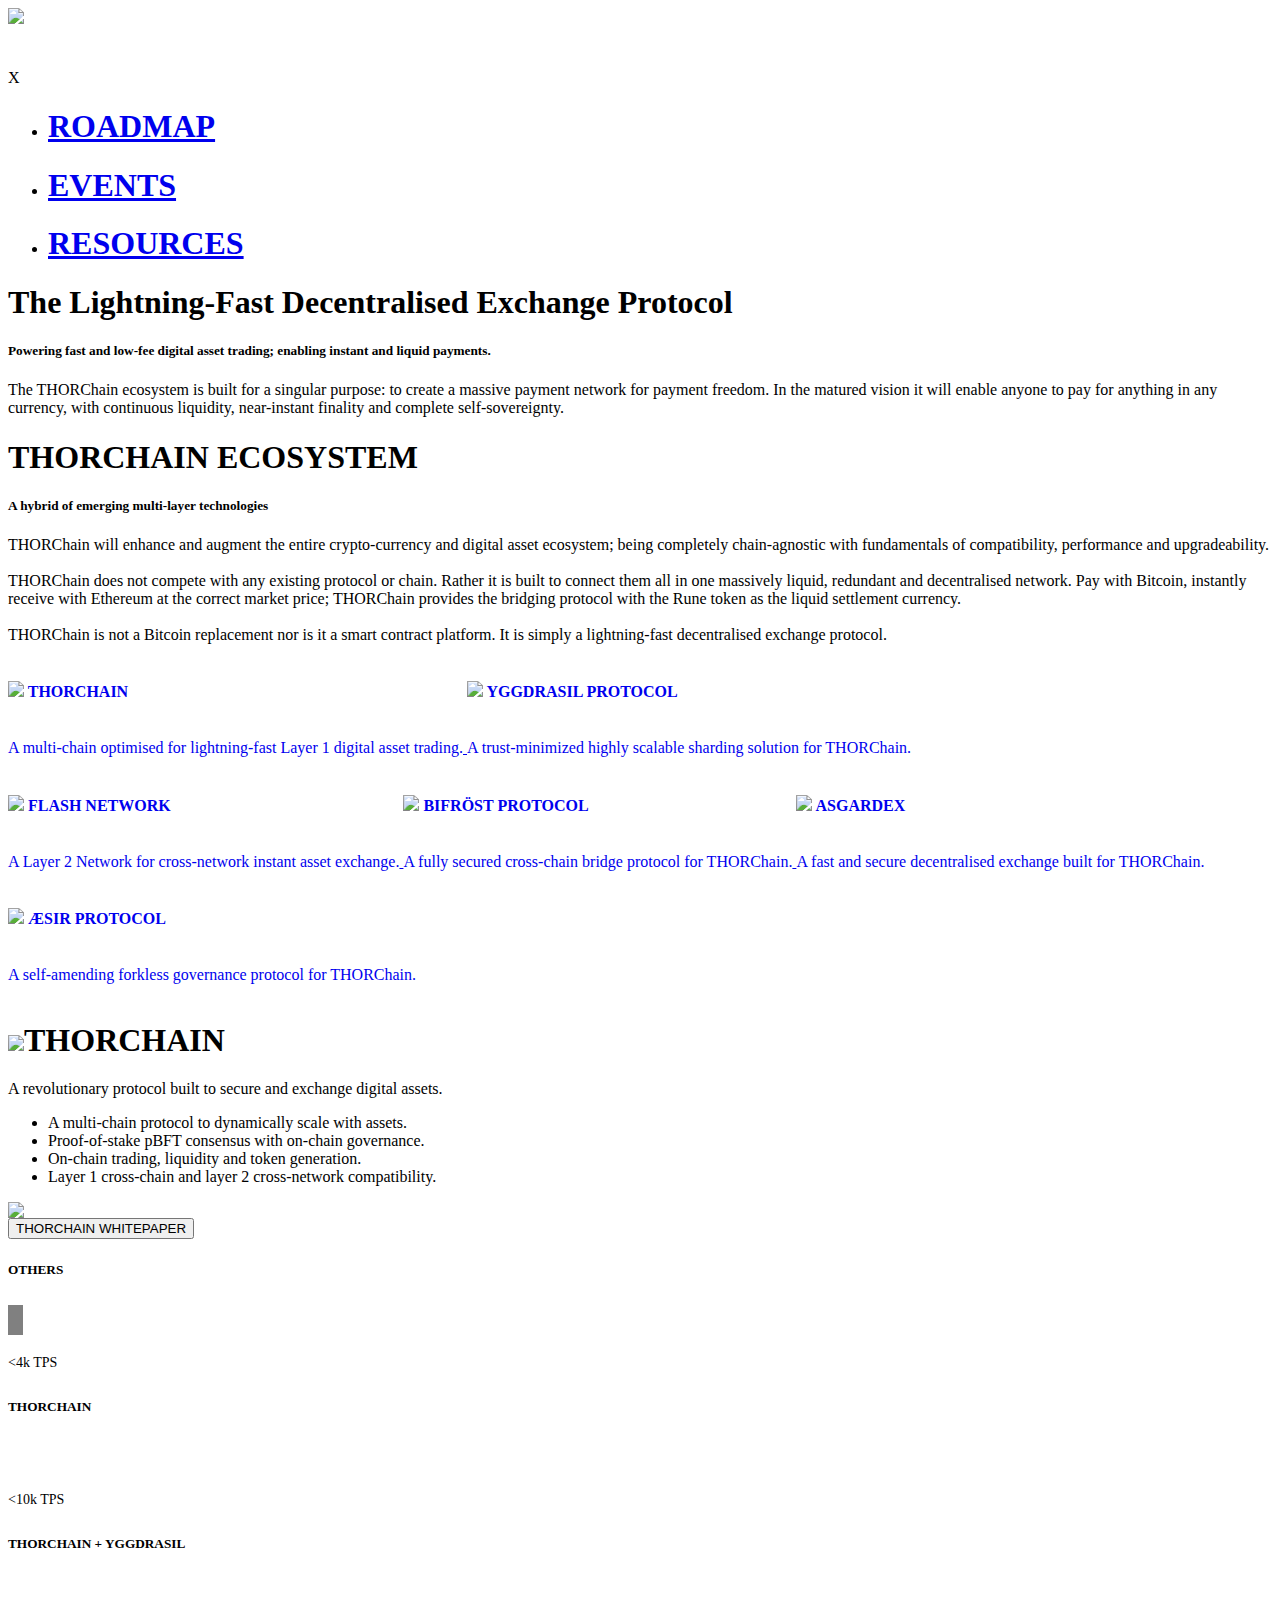
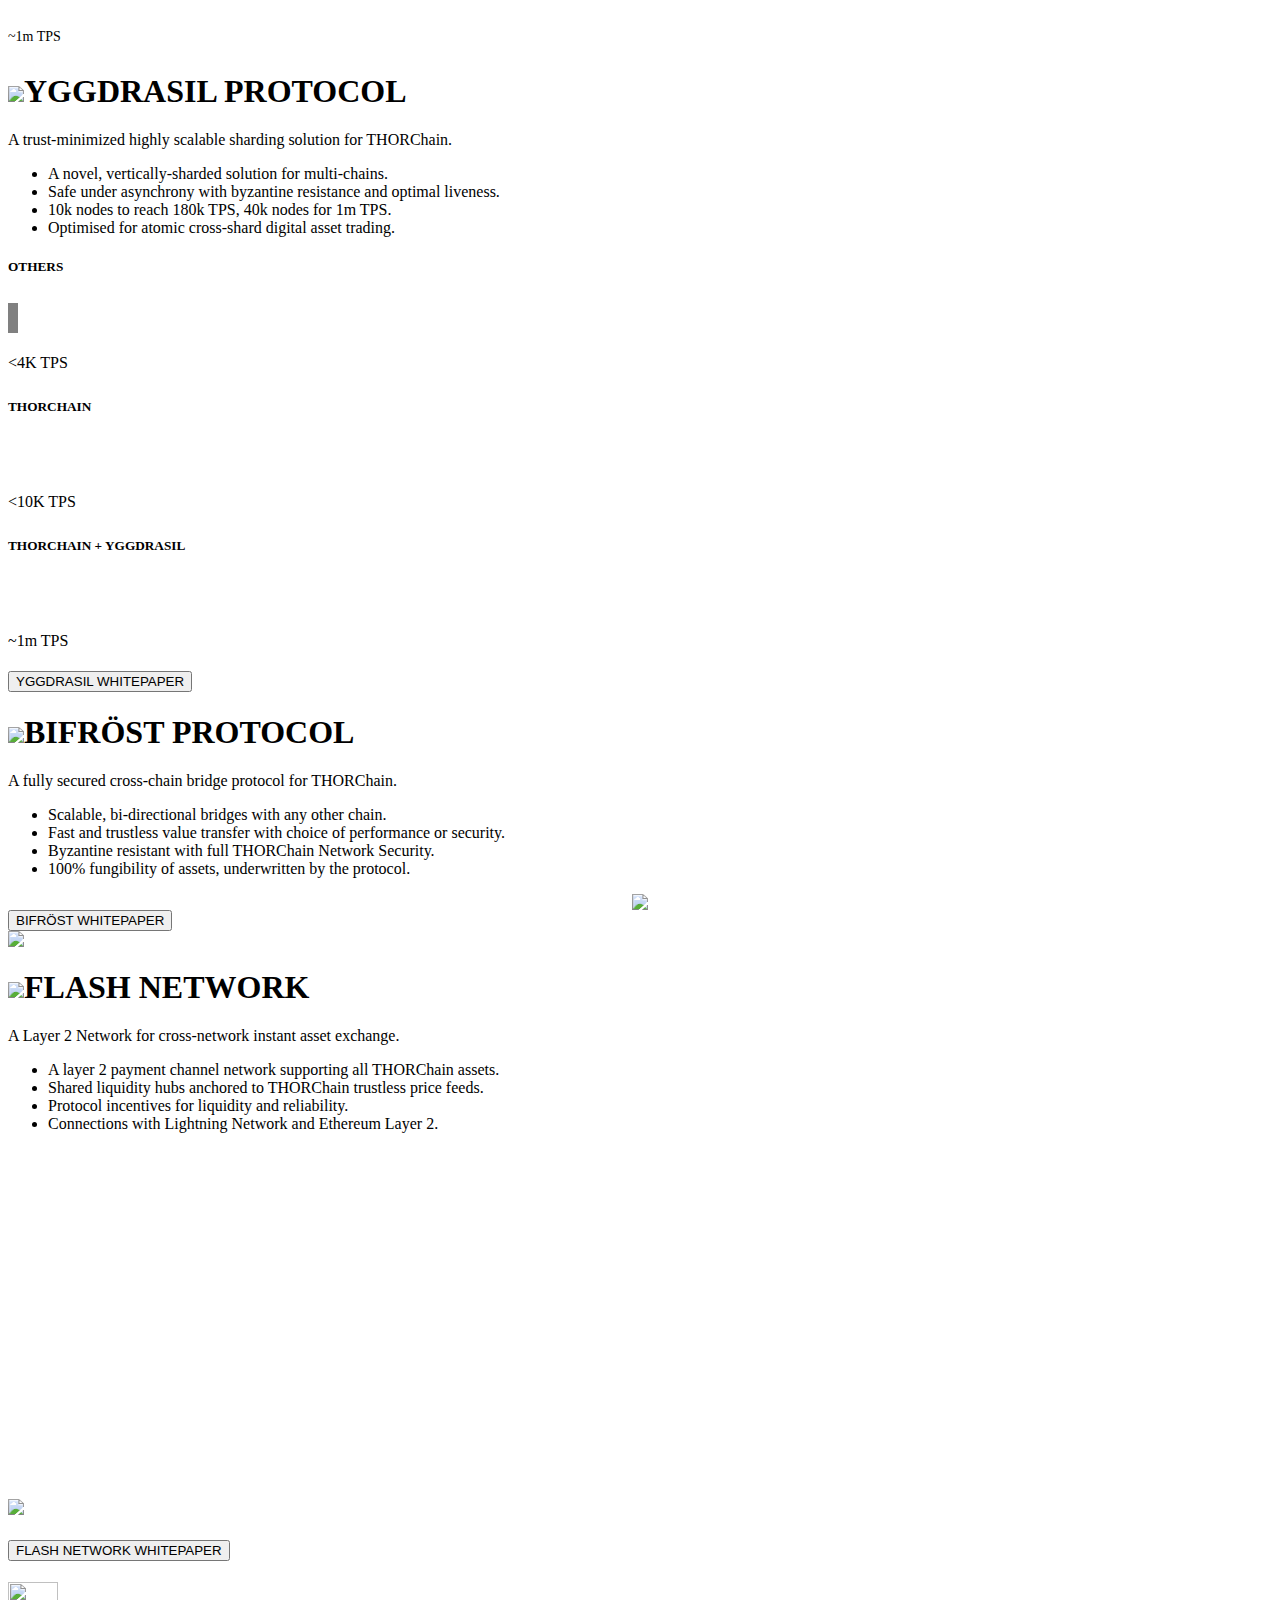
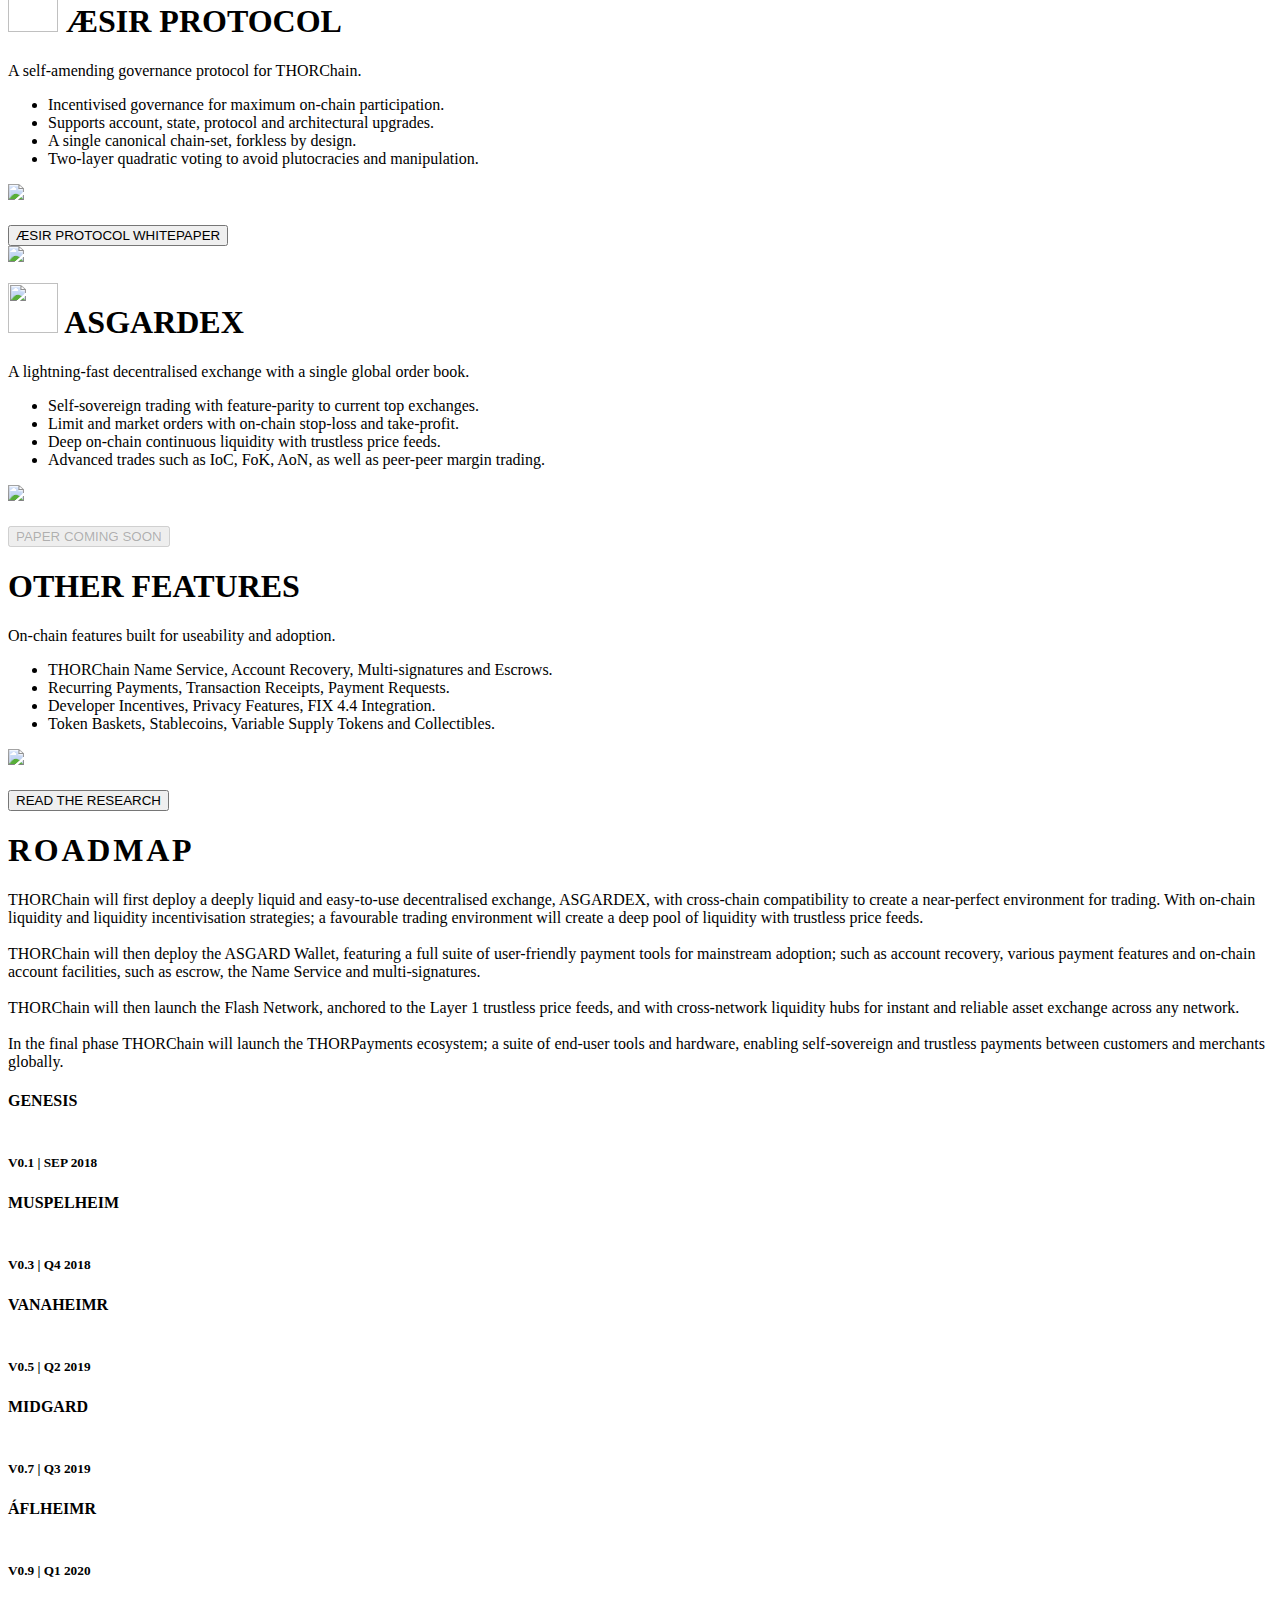
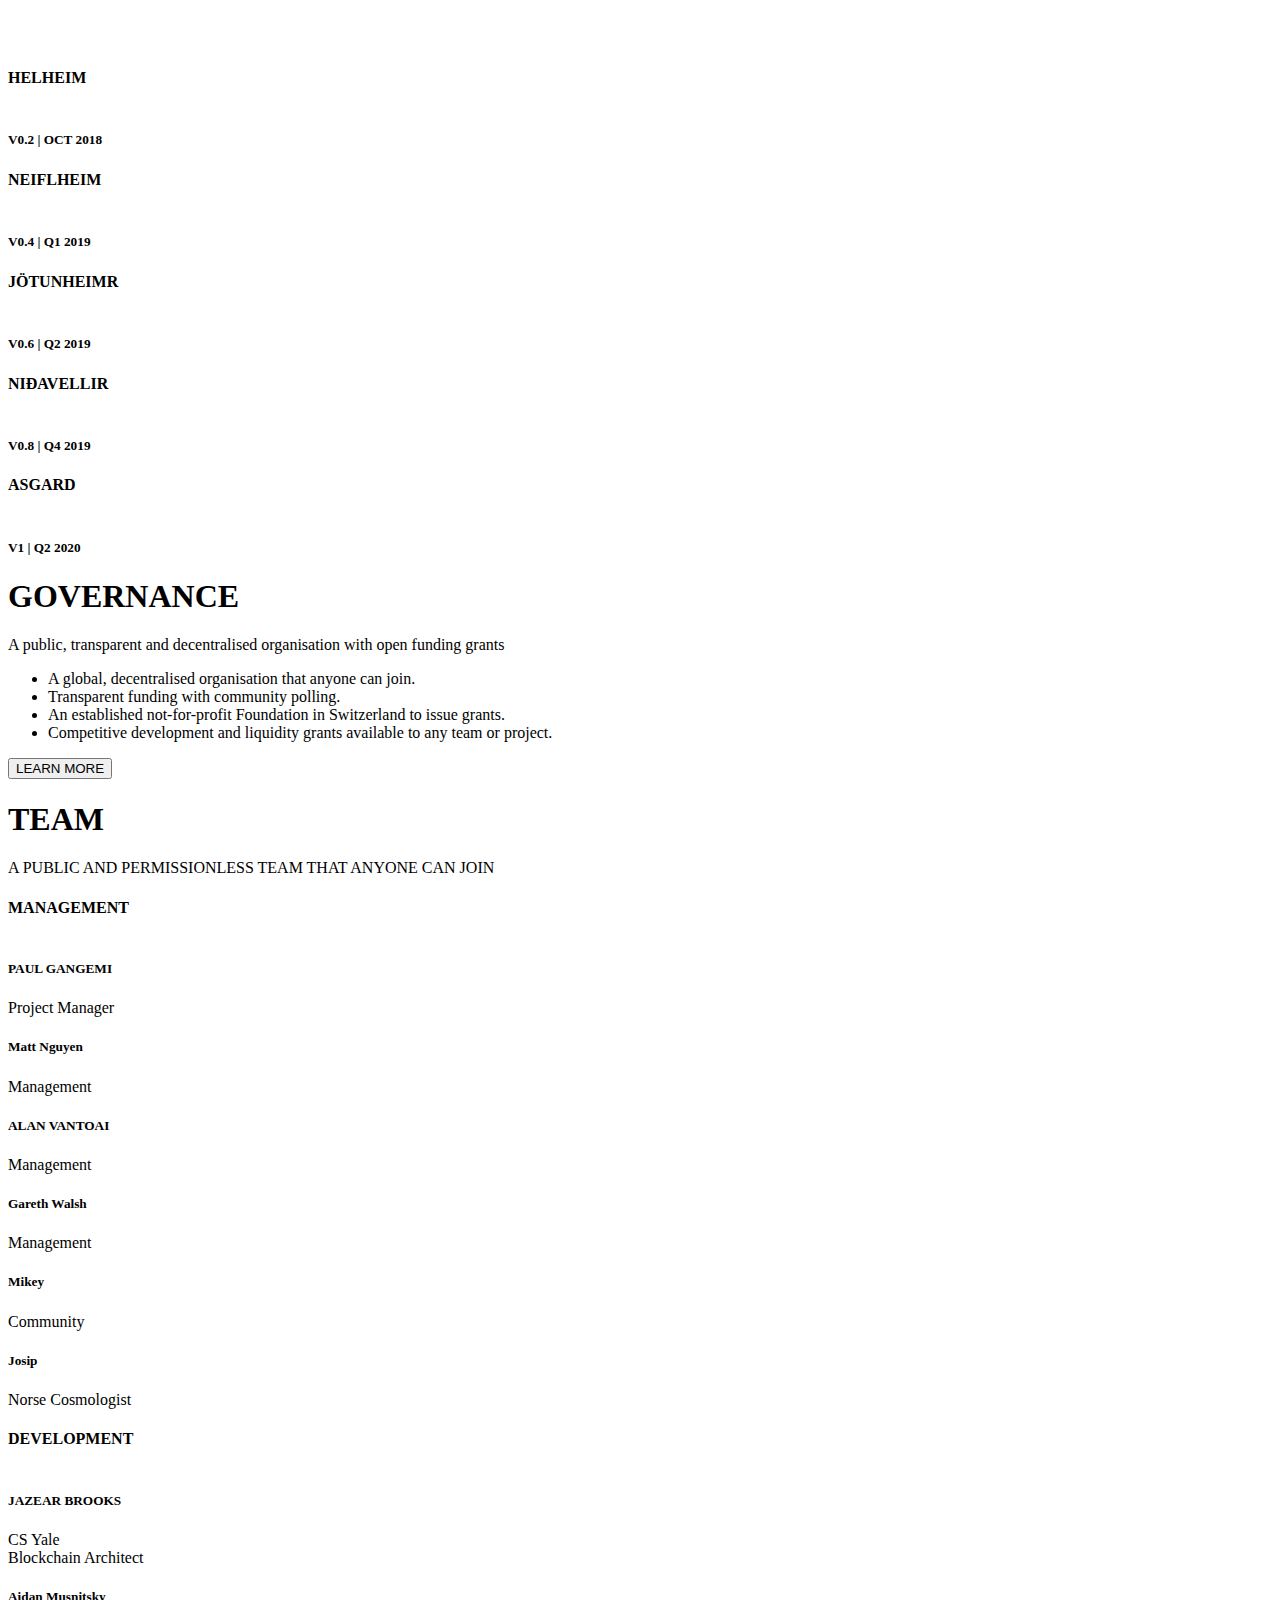
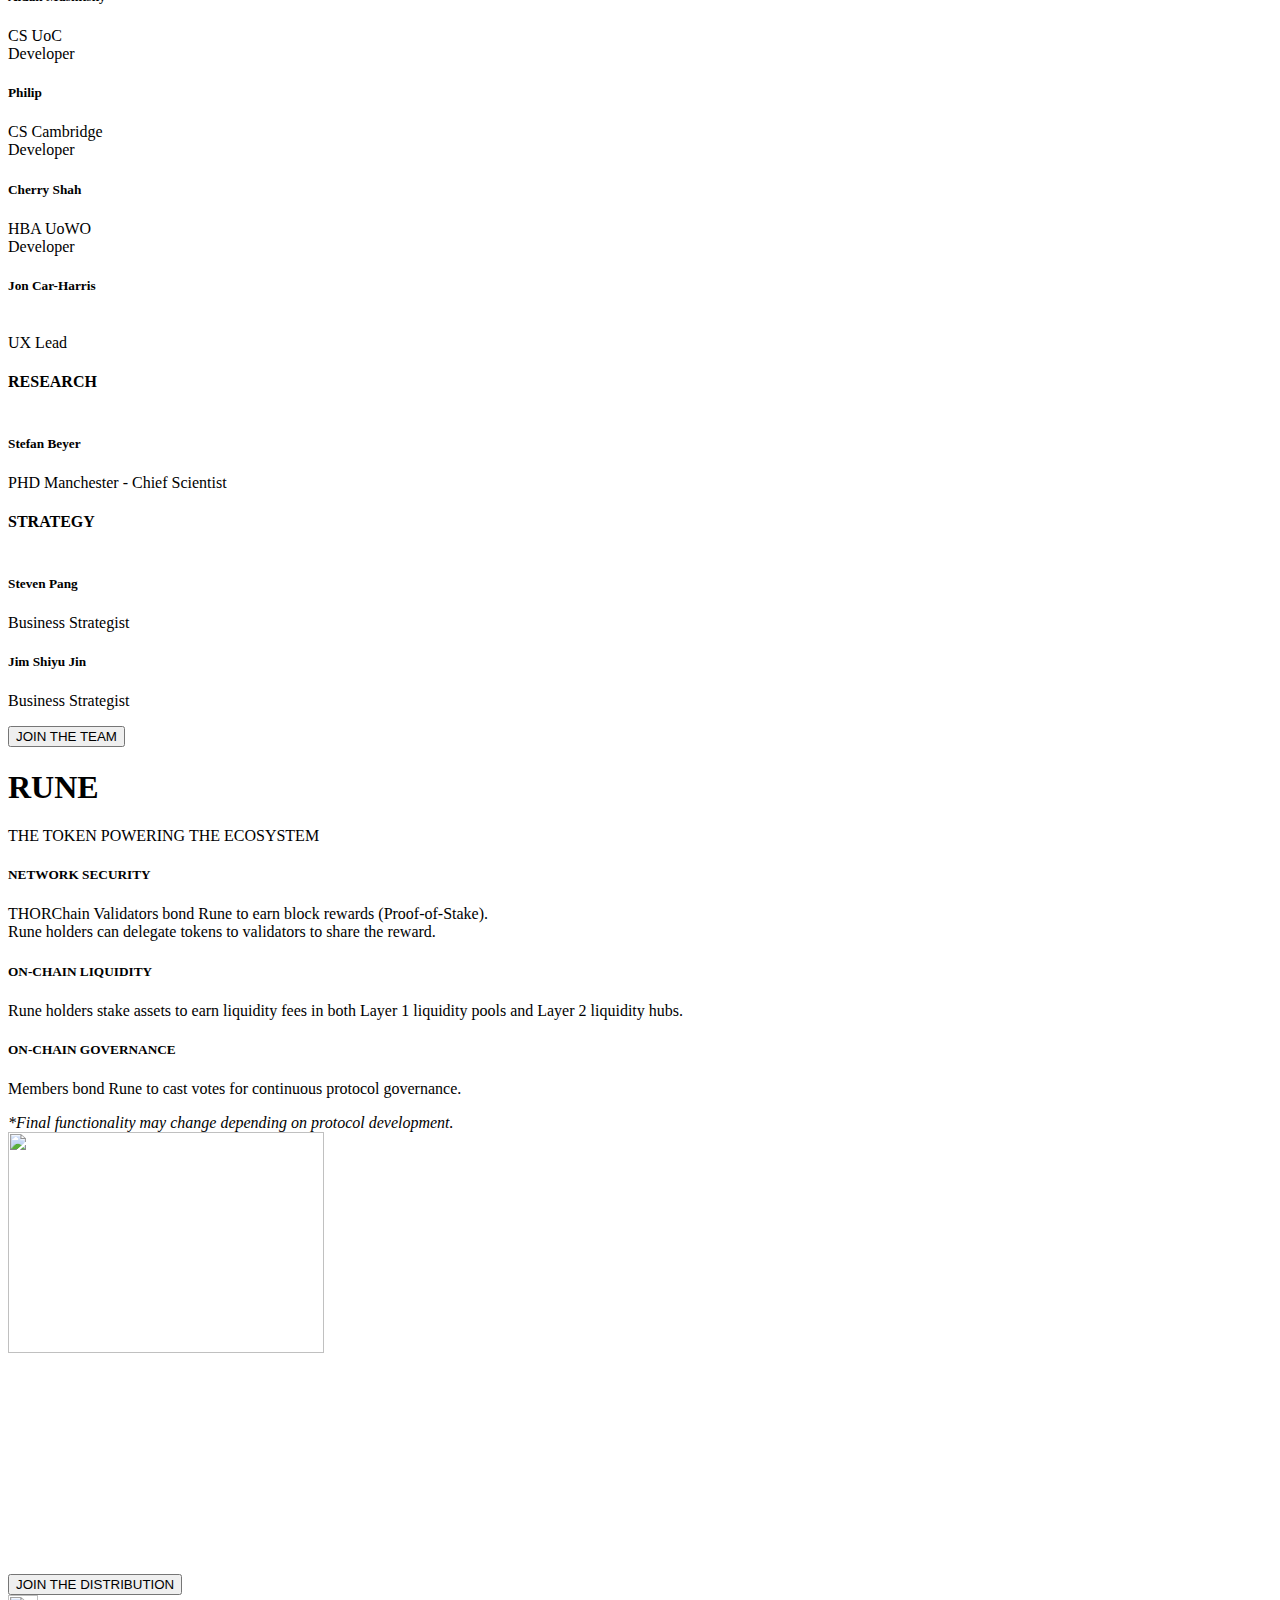
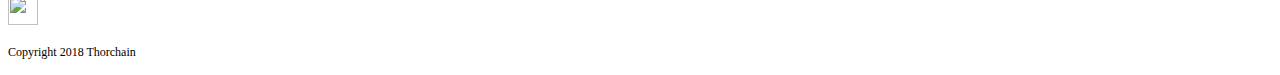
==== index.html @ f960408c "Line spacing" ====
<html>

<head>
    <meta charset="utf-8">
    <title>THORCHAIN</title>
    <link rel="icon" href="assets/img/favicon.png">
    <meta name="viewport" content="width=device-width, initial-scale = 1.0, maximum-scale=1.0, user-scalable=no" />
    <link href="https://stackpath.bootstrapcdn.com/bootstrap/4.1.3/css/bootstrap.min.css" rel="stylesheet" integrity="sha384-MCw98/SFnGE8fJT3GXwEOngsV7Zt27NXFoaoApmYm81iuXoPkFOJwJ8ERdknLPMO"
        crossorigin="anonymous">
		
		
    <link href="https://fonts.googleapis.com/css?family=Exo+2|Open+Sans" rel="stylesheet">
    <link href="assets/css/connecting-dots.css" rel="stylesheet">
    <link href="assets/css/thorchain.css" rel="stylesheet">
    <link rel="stylesheet/less" type="text/css" href="styles.less" />
    <link href="assets/css/helper.css" rel="stylesheet">
    <link href="assets/css/globe.css" rel="stylesheet">
    <link href="assets/css/animations-ie-fix.css" rel="stylesheet">
    <link href="assets/css/animations.css" rel="stylesheet">
    <link href="https://fonts.googleapis.com/css?family=Open+Sans:200,300,400" rel="stylesheet">
    <link href="https://fonts.googleapis.com/css?family=Exo+2:300,400" rel="stylesheet">
</head>

<body>
    <nav id="mainNav" class="navbar navbar-expand-lg">
        <div class="container"> 
        <a class="navbar-brand" style="max-width: 40%">
                <img class="top-brand" src="assets/img/thorchain-white-text.svg">
            </a>
        </div>
        <!--
            <a id="fullnav-toggler">
                <i style="color:white;" class="fas fa-bars"></i>
            </a> 
            -->
    </nav>
    <div id="fullnav" class="fullnav-menu text-center">
        <div class="container">
            <div class="row" style="margin-top: 5vh; margin-right: 2px;">
                <span class="ml-auto">X</span>
            </div>
            <div class="row mt-20v">
                <div class="col-12">
                    <ul class="list-unstyled ml-auto">
                        <li class="">
                            <a class="nav-link js-scroll-trigger" href="#roadmap">
                                <h1>ROADMAP</h1>
                            </a>
                        </li>
                        <li class="">
                            <a class="nav-link" href="http://github.com/thorchain" target="_blank">
                                <h1>EVENTS</h1>
                            </a>
                        </li>
                        <li class="">
                            <a class="nav-link" href="http://github.com/thorchain" target="_blank">
                                <h1>RESOURCES</h1>
                            </a>
                        </li>
                    </ul>
                </div>

            </div>
        </div>
    </div>
    <section id="top">
        <div class="container-fluid top-div min-h-100v" id="hero">
            <div class="container">
                <div class="row">
                    <div class="col-lg-6 col-md-12">
                        <div class="row top-text">
                            <h1>The Lightning-Fast Decentralised Exchange Protocol</h1>
                            <h5 class="py-15px">Powering fast and low-fee digital asset trading; enabling instant and liquid
                                payments.</h5>
                            <p class="desc-paragraph">The THORChain ecosystem is built for a singular purpose: to create
                                a massive payment network for payment freedom. In the matured vision it will enable anyone
                                to pay for anything in any currency, with continuous liquidity, near-instant finality and
                                complete self-sovereignty.</p>
                        </div>
                        <div class="row text-left">
                            <div class="col-12" style="font-size: 1.5rem">
                                <a href="https://twitter.com/thorchain_org" target="_blank">
                                    <i class="text-grey mx-10px fab fa-twitter"></i>
                                </a>
                                <a href="https://reddit.com/r/thorchain" target="_blank">
                                    <i class="text-grey mx-10px fab fa-reddit"></i>
                                </a>
                                <a href="https://github.com/thorchain" target="_blank">
                                    <i class="text-grey mx-10px fab fa-github"></i>
                                </a>
                                <a href="https://t.me/thorchain_org" target="_blank">
                                    <i class="text-grey mx-10px fab fa-telegram-plane"></i>
                                </a>
                                <a href="https://medium.com/thorchain_org" target="_blank">
                                    <i class="text-grey mx-10px fab fa-medium"></i>
                                </a>
                            </div>
                        </div>
                    </div>
                </div>
            </div>
        </div>
        <div class="container-fluid min-h-60v" id="ecosystem">
            <div class="container ecosystem-container">
                <div class="row text-center">
                    <div class="col-12">
                        <h1>THORCHAIN ECOSYSTEM</h1>
                        <h5>A hybrid of emerging multi-layer technologies</h5>
                        <div class="container pt-25px">
                            <p class="desc-paragraph">THORChain will enhance and augment the entire crypto-currency and digital
                                asset ecosystem; being completely chain-agnostic with fundamentals of compatibility, performance
                                and upgradeability. 
                                <br><br> THORChain does not compete with any existing protocol or chain. Rather it is built
                                to connect them all in one massively liquid, redundant and decentralised network. Pay with
                                Bitcoin, instantly receive with Ethereum at the correct market price; THORChain provides
                                the bridging protocol with the Rune token as the liquid settlement currency.
                                <br><br> THORChain is not a Bitcoin replacement nor is it a smart contract platform. It is
                                simply a lightning-fast decentralised exchange protocol.</p>
                        </div>
                    </div>
                </div>
                <div class="row component-row my-30 text-left">
                    <div class="container  text-center" style="justify-content: center">
                        <a href="https://github.com/thorchain" target="_blank">
                            <div class="thorchain-component" style="display: inline-block;">
                                <h4>
                                    <span class="pr-10px">
                                        <img src="assets/img/thorchain.svg">
                                    </span>THORCHAIN</h4>
                                <div class="bg-thorchain-gradient-center w-100p" style=" height:1px; margin-bottom: 10px;"></div>
                                <p>A multi-chain optimised for lightning-fast Layer 1 digital asset trading.</p>
                            </div>
                        </a>
                        <a href="https://github.com/thorchain/Yggdrasil-Protocol" target="_blank">
                            <div class="thorchain-component" style="display: inline-block;">
                                <h4>
                                    <span class="pr-10px">
                                        <img src="assets/img/yggdrasil.svg">
                                    </span>YGGDRASIL PROTOCOL</h4>
                                <div class="bg-thorchain-gradient-center w-100p" style=" height:1px; margin-bottom: 10px;"></div>
                                <p>A trust-minimized highly scalable sharding solution for THORChain.</p>
                            </div>
                        </a>
                        <a href="https://github.com/thorchain/Flash-Network" target="_blank">
                            <div class="thorchain-component" style="display: inline-block;">
                                <h4>
                                    <span class="pr-10px">
                                        <img src="assets/img/flash.svg">
                                    </span>FLASH NETWORK</h4>
                                <div class="bg-thorchain-gradient-center w-100p" style=" height:1px; margin-bottom: 10px;"></div>
                                <p>A Layer 2 Network for cross-network instant asset exchange.</p>
                            </div>
                        </a>
                        <a href="https://github.com/thorchain/Bifrost-Protocol" target="_blank">
                            <div class="thorchain-component" style="display: inline-block;">
                                <h4>
                                    <span class="pr-10px">
                                        <img src="assets/img/bifrost.svg">
                                    </span>BIFRÖST PROTOCOL</h4>
                                <div class="bg-thorchain-gradient-center w-100p" style=" height:1px; margin-bottom: 10px;"></div>
                                <p>A fully secured cross-chain bridge protocol for THORChain.</p>
                            </div>
                        </a>
                        <a href="https://github.com/thorchain/ASGARDEX" target="_blank">
                            <div class="thorchain-component" style="display: inline-block;">
                                <h4>
                                    <span class="pr-10px">
                                        <img src="assets/img/asgardex.svg">
                                    </span>ASGARDEX</h4>
                                <div class="bg-thorchain-gradient-center w-100p" style=" height:1px; margin-bottom: 10px;"></div>
                                <p>A fast and secure decentralised exchange built for THORChain.</p>
                            </div>
                        </a>
                        <a href="https://github.com/thorchain/AEsir-Protocol" target="_blank">
                            <div class="thorchain-component" style="display: inline-block;">
                                <h4>
                                    <span class="pr-10px">
                                        <img src="assets/img/aesir.svg">
                                    </span>ÆSIR PROTOCOL</h4>
                                <div class="bg-thorchain-gradient-center w-100p" style=" height:1px; margin-bottom: 10px;"></div>
                                <p>A self-amending forkless governance protocol for THORChain.</p>
                            </div>
                        </a>
                    </div>
                </div>
            </div>
        </div>
    </section>
    <div class="container-fluid grey-bg min-h-60v pt-10vh pb-10vh" id="thorchain">
        <div class="container">
            <div class="row">
                <div class="col-lg-6 col-md-12">
                    <div class="col-12 pitch-text">
                        <h1>
                            <img class="rune-img" src="assets/img/thorchain.svg">THORCHAIN</h1>
                        <p class="pb-10">A revolutionary protocol built to secure and exchange digital assets.</p>
                        <ul>
                            <li>A multi-chain protocol to dynamically scale with assets.</li>
                            <li>Proof-of-stake pBFT consensus with on-chain governance.</li>
                            <li>On-chain trading, liquidity and token generation.</li>
                            <li>Layer 1 cross-chain and layer 2 cross-network compatibility.</li>
                        </ul>
                    </div>
                </div>
                <div class="col-lg-6 min-h-40v thorchain-animated-container">
                    <div class="col-12">
                        <div style="margin: 0 auto;">
                            <div class="outer-circle swirl-bg-anti-clockwise">
                            </div>
                            <div class="inner-circle swirl-bg-clockwise">
                            </div>
                            <div class="orb-chain swirl-bg-chain"></div>
                            <img class="center-orb" src="assets/img/animated/center.svg">
                        </div>
                    </div>
                </div>
            </div>
            <div class="row">
                <div class=" col-12 text-center mt-10v">
                    <a href="https://github.com/thorchain/Resources/tree/master/Whitepapers/THORChain/whitepaper-en.md" target="_blank">
                        <button class="btn btn-thor mt-35">THORCHAIN WHITEPAPER</button>
                    </a>
                </div>
            </div>
        </div>
    </div>
    <div class="container-fluid min-h-60v" id="yggdrasil">
        <div class="container pt-10vh pb-10vh">
            <div class="row">
                <div class="col-lg-6 show-desktop">
                    <div class="row">
                        <div class="container">
                            <div class="col-12 charts">
                                <div class="row py-15px">
                                    <div class="col-12" style="padding-left: 0px;padding-bottom: 5px">
                                        <h5>OTHERS</h5>
                                    </div>
                                    <div class="col-1" style="padding-left:0;">
                                        <div class="br-right-2" style="height: 30px; width:15px; background-color:gray"></div>
                                    </div>
                                    <div class="col-10">
                                        <p style="line-height: 28px;  font-weight: 300; font-size: 14px;" class="text-grey">&#60;4k
                                            TPS</p>
                                    </div>
                                </div>
                                <div class="row py-15px">
                                    <div class="col-12" style="padding-left: 0px;padding-bottom: 5px">
                                        <h5>THORCHAIN</h5>
                                    </div>
                                    <div class="col-1" style="padding-left:0;">
                                        <div class="br-right-2 animated-gradient-bg " style="height: 30px; width:35px;"></div>
                                    </div>
                                    <div class="col-11">
                                        <p style="line-height: 28px; font-weight: 300; font-size: 14px;" class="text-grey">&#60;10k
                                            TPS</p>
                                    </div>
                                </div>
                                <div class="row py-15px">
                                    <div class="col-12" style="padding-left: 0px;padding-bottom: 5px">
                                        <h5>THORCHAIN + YGGDRASIL</h5>
                                    </div>
                                    <div class="col-9 animated-gradient-bg br-right-2" style="height: 30px;">
                                    </div>
                                    <div class="col-3">
                                        <p style="line-height: 28px;  font-weight: 300; font-size: 14px;" class="text-grey">~1m
                                            TPS</p>
                                    </div>
                                </div>
                            </div>
                        </div>
                    </div>
                </div>
                <div class="col-lg-6 col-md-12">
                    <div class="col-12 pitch-text">
                        <h1>
                            <img class="rune-img" src="assets/img/yggdrasil.svg">YGGDRASIL PROTOCOL</h1>
                        <p class="pb-10">A trust-minimized highly scalable sharding solution for THORChain.</p>
                        <ul>
                            <li>A novel, vertically-sharded solution for multi-chains.</li>
                            <li>Safe under asynchrony with byzantine resistance and optimal liveness.</li>
                            <li>10k nodes to reach 180k TPS, 40k nodes for 1m TPS.</li>
                            <li>Optimised for atomic cross-shard digital asset trading.</li>
                        </ul>
                    </div>
                </div>
                <div class="col-lg-6 show-mobile">
                    <div class="row">
                        <div class="container">
                            <div class="col-12 charts">
                                <div class="row py-15px">
                                    <div class="col-12" style="padding-left: 0px;padding-bottom: 5px">
                                        <h5>OTHERS</h5>
                                    </div>
                                    <div class="col-1" style="padding-left:0;">
                                        <div class="br-right-2" style="height: 30px; width:10px; background-color:gray"></div>
                                    </div>
                                    <div class="col-10">
                                        <p class="text-grey" style="line-height: 28px">&#60;4K TPS</p>
                                    </div>
                                </div>
                                <div class="row pb-15px">
                                    <div class="col-12" style="padding-left: 0px;padding-bottom: 5px">
                                        <h5>THORCHAIN</h5>
                                    </div>
                                    <div class="col-1" style="padding-left:0;">
                                        <div class="br-right-2 animated-gradient-bg " style="height: 30px; width:15px;"></div>
                                    </div>
                                    <div class="col-11">
                                        <p class="text-grey" style="line-height: 28px">&#60;10K TPS</p>
                                    </div>
                                </div>
                                <div class="row pb-15px">
                                    <div class="col-12" style="padding-left: 0px;padding-bottom: 5px">
                                        <h5>THORCHAIN + YGGDRASIL</h5>
                                    </div>
                                    <div class="col-9 animated-gradient-bg br-right-2" style="height: 30px;">
                                    </div>
                                    <div class="col-3">
                                        <p class="text-grey" style="line-height: 28px">~1m TPS</p>
                                    </div>
                                </div>
                            </div>
                        </div>
                    </div>
                </div>
            </div>
            <div class="row">
                <div class=" col-12 text-center mt-5v pt-5vh">
                    <a href="https://github.com/thorchain/Resources/tree/master/Whitepapers/Yggdrasil-Protocol/whitepaper-en.md" target="_blank">
                        <button class="btn btn-thor">YGGDRASIL WHITEPAPER</button>
                    </a>
                </div>
            </div>
        </div>
    </div>
    <div class="container-fluid grey-bg min-h-60v pt-10vh pb-10vh" id="BIFRÖST">
        <div class="container">
            <div class="row">
                <div class="col-lg-6 col-md-12">
                    <div class="container pitch-text">
                        <h1>
                            <img class="rune-img" src="assets/img/bifrost.svg">BIFRÖST PROTOCOL</h1>
                        <p class="pb-10">A fully secured cross-chain bridge protocol for THORChain.</p>
                        <ul>
                            <li>Scalable, bi-directional bridges with any other chain.</li>
                            <li>Fast and trustless value transfer with choice of performance or security.</li>
                            <li>Byzantine resistant with full THORChain Network Security.</li>
                            <li>100% fungibility of assets, underwritten by the protocol.</li>
                        </ul>
                    </div>
                </div>
                <div class="col-lg-6 text-center" style="display: flex;">
                    <div class="container-fluid" style=" margin: 0 auto;">
                        <img class="py-25vh" src="assets/img/Thorchain_Bifrost.svg">
                    </div>
                </div>
            </div>
            <div class="row">
                <div class=" col-12 text-center mt-5v">
                    <a href="https://github.com/thorchain/Resources/tree/master/Whitepapers/Bifrost-Protocol/whitepaper-en.md" target="_blank">
                        <button style=" margin: 0 auto;" class="btn btn-thor">BIFRÖST WHITEPAPER</button>
                    </a>
                </div>
            </div>
        </div>
    </div>
    <div class="container-fluid min-h-60v" id="Flash">
        <div class="container pt-10vh pb-10vh">
            <div class="row">
                <div class="col-lg-6 show-desktop">
                    <div class="col-12" style="display: flex;">
                        <div class="swirl-bg-clockwise spin-anim-clockwise mobile-flash-bg">
                        </div>
                        <img class="flash-protocol-illust" src="assets/img/Thorchain_Flash Network_new.svg">
                    </div>
                </div>
                <div class="col-lg-6 ">
                    <div class="col-12 pitch-text">
                        <h1>
                            <img class="rune-img" src="assets/img/flash.svg">FLASH NETWORK</h1>
                        <p class="pb-10">A Layer 2 Network for cross-network instant asset exchange.</p>
                        <ul>
                            <li>A layer 2 payment channel network supporting all THORChain assets.</li>
                            <li>Shared liquidity hubs anchored to THORChain trustless price feeds.</li>
                            <li>Protocol incentives for liquidity and reliability.</li>
                            <li>Connections with Lightning Network and Ethereum Layer 2.</li>
                        </ul>
                    </div>
                </div>
                <div class=" col-lg-6 show-mobile py-30px ">
                    <div class=" col-12 text-center mt-5v">
                        <div class="swirl-bg-clockwise spin-anim-clockwise" style="width: 300px; height: 350px; margin: 0 auto;">
                        </div>
                        <img class="flash-protocol-illust" src="assets/img/Thorchain_Flash Network_new.svg">
                    </div>
                </div>
            </div>
            <div class="row">
                <div class=" col-12 text-center mt-5v">
                    <a href="https://github.com/thorchain/Resources/tree/master/Whitepapers/Flash-Network/whitepaper-en.md" target="_blank">
                        <button class="btn btn-thor" style="margin-top:25px">FLASH NETWORK WHITEPAPER</button>
                    </a>
                </div>
            </div>
        </div>
    </div>
    <div class="container-fluid grey-bg min-h-60v pt-10vh pb-10vh" id="Æesir">
        <div class="container">
            <div class="row">
                <div class="col-lg-6  pitch-text">
                    <h1>
                        <span class="pr-10px">
                            <img src="assets/img/aesir.svg" style="height: 50px;">
                        </span>ÆSIR PROTOCOL</h1>
                    <p class="pb-10">A self-amending governance protocol for THORChain.</p>
                    <ul>
                        <li>Incentivised governance for maximum on-chain participation.</li>
                        <li>Supports account, state, protocol and architectural upgrades.</li>
                        <li>A single canonical chain-set, forkless by design.</li>
                        <li>Two-layer quadratic voting to avoid plutocracies and manipulation.</li>
                    </ul>
                </div>
                <div class="col-lg-6 text-center mt-25v mb-10v ">
                    <img class="mb-5v" src="assets/img/Thorchain_Aesir.svg">
                </div>
            </div>
            <div class="row">
                <div class=" col-12 text-center mt-5v">
                    <a href="https://github.com/thorchain/Resources/tree/master/Whitepapers/AEsir-Protocol/whitepaper-en.md" target="_blank">
                        <button class="btn btn-thor" style="margin-top:25px">ÆSIR PROTOCOL WHITEPAPER</button>
                    </a>
                </div>
            </div>
        </div>
    </div>
    <div class="container-fluid min-h-60v" id="asgardex">
        <div class="container pt-10vh pb-10vh">
            <div class="row">
                <div class="col-lg-6 show-desktop mt-20v mb-10v text-center">
                    <img class="img-fluid" src="assets/img/asgardex_illust.svg">
                </div>
                <div class="col-lg-6 col-md-12">
                    <div class="col-12 pitch-text">
                        <h1>
                            <span class="pr-10px">
                                <img src="assets/img/asgardex.svg" style="height: 50px;">
                            </span>ASGARDEX</h1>
                        <p class="pb-10">A lightning-fast decentralised exchange with a single global order book.</p>
                        <ul>
                            <li>Self-sovereign trading with feature-parity to current top exchanges.</li>
                            <li>Limit and market orders with on-chain stop-loss and take-profit. </li>
                            <li>Deep on-chain continuous liquidity with trustless price feeds.</li>
                            <li>Advanced trades such as IoC, FoK, AoN, as well as peer-peer margin trading.</li>
                        </ul>
                    </div>
                </div>
                <div class="col-lg-6 show-mobile mt-10v mb-10v text-center">
                    <img class="img-fluid" src="assets/img/asgardex_illust.svg">
                </div>
            </div>
            <div class="row">
                <div class=" col-12 text-center mt-5v">
                    <button class="btn btn-thor" style="margin-top:25px" disabled>PAPER COMING SOON</button>
                </div>
            </div>
        </div>
    </div>
    <div class="container-fluid grey-bg min-h-60v pt-10vh pb-10vh" id="other-feats">
        <div class="container">
            <div class="row">
                <div class="col-lg-6 col-md-12">
                    <div class="col-12 pitch-text">
                        <h1>OTHER FEATURES</h1>
                        <p class="pb-10">On-chain features built for useability and adoption.</p>
                        <ul>
                            <li>THORChain Name Service, Account Recovery, Multi-signatures and Escrows.</li>
                            <li>Recurring Payments, Transaction Receipts, Payment Requests.</li>
                            <li>Developer Incentives, Privacy Features, FIX 4.4 Integration.</li>
                            <li>Token Baskets, Stablecoins, Variable Supply Tokens and Collectibles.</li>
                        </ul>
                    </div>
                </div>
                <div class="col-lg-6 mt-10v mb-10v text-center">
                    <img class="img-fluid mb-5v" src="assets/img/Thorchain_Other_Features.svg">
                </div>
            </div>
            <div class="row text-center">
                <div class="col-12">
                    <a href="https://github.com/thorchain/Resources/tree/master/Whitepapers/THORChain/whitepaper-en.md" target="_blank">
                        <button class="btn btn-thor ml-25" style="margin-top:25px">READ THE RESEARCH</button>
                    </a>
                </div>
            </div>
        </div>
    </div>
    <section id="roadmap">
        <div class="container-fluid min-h-60v mb-10v">
            <div class="row text-center  pt-10vh">
                <div class="col-12 pb-50">
                    <h1 style="letter-spacing: 2.75px;">
                        ROADMAP
                    </h1>
                    <div class="container pt-25px">
                        <p class="desc-paragraph">THORChain will first deploy a deeply liquid and easy-to-use decentralised
                            exchange, ASGARDEX, with cross-chain compatibility to create a near-perfect environment for trading.
                            With on-chain liquidity and liquidity incentivisation strategies; a favourable trading environment
                            will create a deep pool of liquidity with trustless price feeds.
                            <br><br> THORChain will then deploy the ASGARD Wallet, featuring a full suite of user-friendly
                            payment tools for mainstream adoption; such as account recovery, various payment features and
                            on-chain account facilities, such as escrow, the Name Service and multi-signatures.
                            <br><br> THORChain will then launch the Flash Network, anchored to the Layer 1 trustless price
                            feeds, and with cross-network liquidity hubs for instant and reliable asset exchange across any
                            network.
                            <br><br> In the final phase THORChain will launch the THORPayments ecosystem; a suite of end-user
                            tools and hardware, enabling self-sovereign and trustless payments between customers and merchants
                            globally. </p>
                    </div>
                </div>
            </div>
            <div class="row mt-10v">
                <div style="width:10%"></div>
                <div style="width:39%">
                    <div class="w-100p">
                        <div class="thorchain-component roadmap-component text-center" style="margin: 0 auto;">
                            <h4>GENESIS</h4>
                            <div class="bg-thorchain-gradient-center" style="margin: 0 auto; height: 2px; width: 75%"></div>
                            <h5>V0.1 | SEP 2018</h5>
                        </div>
                        <div class="thorchain-component roadmap-component text-center" style="margin: 0 auto; margin-top: 2.5vh;">
                            <h4>MUSPELHEIM</h4>
                            <div class="bg-thorchain-gradient-center" style="margin: 0 auto; height: 2px; width: 75%"></div>
                            <h5>V0.3 | Q4 2018</h5>
                        </div>
                        <div class="thorchain-component roadmap-component text-center" style="margin: 0 auto; margin-top: 2.5vh;">
                            <h4>VANAHEIMR</h4>
                            <div class="bg-thorchain-gradient-center" style="margin: 0 auto; height: 2px; width: 75%"></div>
                            <h5>V0.5 | Q2 2019</h5>
                        </div>
                        <div class="thorchain-component roadmap-component text-center" style="margin: 0 auto; margin-top: 2.5vh;">
                            <h4>MIDGARD</h4>
                            <div class="bg-thorchain-gradient-center" style="margin: 0 auto; height: 2px; width: 75%"></div>
                            <h5>V0.7 | Q3 2019</h5>
                        </div>
                        <div class="thorchain-component roadmap-component text-center" style="margin: 0 auto; margin-top: 2.5vh; margin-bottom: 2.5vh;">
                            <h4>ÁFLHEIMR</h4>
                            <div class="bg-thorchain-gradient-center" style="margin: 0 auto; height: 2px; width: 75%"></div>
                            <h5>V0.9 | Q1 2020</h5>
                        </div>
                    </div>
                </div>
                <div style="width: 2%;" class="br-top-5 bg-thorchain-gradient-top-solid"></div>
                <div style="width: 39%">
                    <div class="w-100p">
                        <div class="thorchain-component roadmap-component text-center" style="margin: 0 auto; margin-top: 10vh;">
                            <h4>HELHEIM</h4>
                            <div class="bg-thorchain-gradient-center" style="margin: 0 auto; height: 2px; width: 75%"></div>
                            <h5>V0.2 | OCT 2018</h5>
                        </div>
                        <div class="thorchain-component roadmap-component text-center" style="margin: 0 auto; margin-top: 2.5vh;">
                            <h4>NEIFLHEIM</h4>
                            <div class="bg-thorchain-gradient-center" style="margin: 0 auto; height: 2px; width: 75%"></div>
                            <h5>V0.4 | Q1 2019</h5>
                        </div>
                        <div class="thorchain-component roadmap-component text-center" style="margin: 0 auto; margin-top: 2.5vh;">
                            <h4>JÖTUNHEIMR</h4>
                            <div class="bg-thorchain-gradient-center" style="margin: 0 auto; height: 2px; width: 75%"></div>
                            <h5>V0.6 | Q2 2019</h5>
                        </div>
                        <div class="thorchain-component roadmap-component text-center" style="margin: 0 auto; margin-top: 2.5vh;">
                            <h4>NIÐAVELLIR</h4>
                            <div class="bg-thorchain-gradient-center" style="margin: 0 auto; height: 2px; width: 75%"></div>
                            <h5>V0.8 | Q4 2019</h5>
                        </div>
                    </div>
                </div>
                <div style="width:10%"></div>
            </div>
            <div class="row">
                <div class="col-lg-4 "> </div>
                <div class="col-lg-4 last-roadmap">
                    <div>
                        <div class=" final-roadmap text-center">
                            <h4>ASGARD</h4>
                            <div class="bg-thorchain-gradient-center" style="margin: 0 auto; height: 2px; width: 75%"></div>
                            <h5>V1 | Q2 2020</h5>
                        </div>
                    </div>
                </div>
                <div class="col-lg-4 "> </div>
            </div>
            <div class="roadmap-swirl-bg">
                    <div class=" swirl-bg-clockwise spin-anim-anti-clockwise" style="background-position: center;">
                    </div>
                    <div class=" swirl-bg-anti-clockwise spin-anim-clockwise" style="background-position: center;">
                    </div>
                <!--
                <img class="spin-anim-anti-clockwise" src="assets/img/animated/clockwise.svg">
                <img class="spin-anim-anti-clockwise" src="assets/img/animated/anti-clockwise.svg">
                -->
            </div>
        </div>
    </section>
    <section id="governance" class="pt-20vh">
        <div class="container-fluid grey-bg min-h-60v pt-10vh pb-10vh">
            <div class="container">
                <div class="row">
                    <div class="col-lg-12 pitch-text text-center">
                        <h1>GOVERNANCE</h1>
                        <p>A public, transparent and decentralised organisation with open funding grants</p>
                    </div>
                </div>
                <div class="row">
                    <div class="col-lg-6 col-md-12  mt-5v">
                        <div class="col-12 pitch-text">
                            <ul class="list-unstyled">
                                <li>A global, decentralised organisation that anyone can join.</li>
                                <li>Transparent funding with community polling.</li>
                                <li>An established not-for-profit Foundation in Switzerland to issue grants.</li>
                                <li>Competitive development and liquidity grants available to any team or project.</li>
                            </ul>
                        </div>
                    </div>
                    <div class="col-lg-6 col-md-12 governance-anim text-center">
                        <div class="governance-anim-div spin-anim-clockwise" style="background-position: center;">
                        </div>
                    </div>
                </div>
                <div class="row">
                    <div class=" col-12 text-center mt-5v">
                        <a href="https://odinfoundation.org" target="_blank">
                            <button class="btn btn-thor mt-15 mb-10v m-0-auto">LEARN MORE</button>
                        </a>
                    </div>
                </div>
            </div>
        </div>
    </section>
    <section id="contibutors">
        <div class="container-fluid text-center min-h-60v">
            <div class="container text-left pb-10vh pt-10vh">
                <div class="row">
                    <div class="col-lg-12 pitch-text text-center">
                        <h1>TEAM</h1>
                        <p>A PUBLIC AND PERMISSIONLESS TEAM THAT ANYONE CAN JOIN</p>
                    </div>
                </div>
                <div class="row team-row">
                    <div class="col-lg-6 team-col">
                        <h4>MANAGEMENT</h4>
                        <div class="bg-thorchain-gradient-center" style="height: 1px; width: 75%"></div>
                        <div class="row">
                            <div class="col-lg-6">
                                <div class="team-member">
                                    <h5 class="team-name"> PAUL GANGEMI </h5>
                                    <p class="team-cred"> Project Manager</p>
                                </div>
                            </div>
                            <div class="col-lg-6">
                                <div class="team-member">
                                    <h5 class="team-name"> Matt Nguyen </h5>
                                    <p class="team-cred"> Management</p>
                                </div>
                            </div>
                        </div>
                        <div class="row">
                            <div class="col-lg-6">
                                <div class="team-member">
                                    <h5 class="team-name"> ALAN VANTOAI </h5>
                                    <p class="team-cred"> Management</p>
                                </div>
                            </div>
                            <div class="col-lg-6">
                                <div class="team-member">
                                    <h5 class="team-name"> Gareth Walsh </h5>
                                    <p class="team-cred"> Management</p>
                                </div>
                            </div>
                        </div>
                        <div class="row">
                            <div class="col-lg-6">
                                <div class="team-member">
                                    <h5 class="team-name"> Mikey </h5>
                                    <p class="team-cred"> Community</p>
                                </div>
                            </div>
                            <div class="col-lg-6">
                                <div class="team-member">
                                    <h5 class="team-name"> Josip </h5>
                                    <p class="team-cred"> Norse Cosmologist</p>
                                </div>
                            </div>
                        </div>
                    </div>
                    <div class="col-lg-6 team-col">
                        <h4>DEVELOPMENT</h4>
                        <div class="bg-thorchain-gradient-center" style="height: 1px; width: 75%"></div>
                        <div class="row">
                            <div class="col-lg-6">
                                <div class="team-member">
                                    <h5 class="team-name"> JAZEAR BROOKS </h5>
                                    <p class="team-cred">CS Yale
                                        <br>Blockchain Architect</p>
                                </div>
                            </div>
                            <div class="col-lg-6">
                                <div class="team-member">
                                    <h5 class="team-name">Aidan Musnitsky</h5>
                                    <p class="team-cred">CS UoC
                                        <br>Developer</p>
                                </div>
                            </div>
                            <div class="col-lg-6">
                                <div class="team-member">
                                    <h5 class="team-name">Philip</h5>
                                    <p class="team-cred">CS Cambridge
                                        <br>Developer</p>
                                </div>
                            </div>
                            <div class="col-lg-6">
                                <div class="team-member">
                                    <h5 class="team-name">Cherry Shah</h5>
                                    <p class="team-cred">HBA UoWO
                                        <br>Developer</p>
                                </div>
                            </div>
                            <div class="col-lg-6">
                                <div class="team-member">
                                    <h5 class="team-name">Jon Car-Harris</h5>
                                    <p class="team-cred">
                                        <br>UX Lead</p>
                                </div>
                            </div>
                        </div>
                    </div>
                </div>
                <div class="row team-row">
                    <div class="col-lg-6 team-col">
                        <h4>RESEARCH</h4>
                        <div class="bg-thorchain-gradient-center" style="height: 1px; width: 75%"></div>
                        <div class="team-member">
                            <h5 class="team-name"> Stefan Beyer </h5>
                            <p class="team-cred"> PHD Manchester - Chief Scientist</p>
                        </div>
                    </div>
                    <div class="col-lg-6 team-col">
                        <h4>STRATEGY</h4>
                        <div class="bg-thorchain-gradient-center" style="height: 1px; width: 75%"></div>
                        <div class="row">
                            <div class="col-lg-6">
                                <div class="team-member">
                                    <h5 class="team-name"> Steven Pang </h5>
                                    <p class="team-cred"> Business Strategist</p>
                                </div>
                            </div>
                            <div class="col-lg-6">
                                <div class="team-member">
                                    <h5 class="team-name"> Jim Shiyu Jin </h5>
                                    <p class="team-cred"> Business Strategist</p>
                                </div>
                            </div>
                        </div>
                        
                    </div>
                </div>
                <div class="row">
                    <div class="col-lg-12 text-center">
                        <a href="https://thorchain.typeform.com/to/U7FTWq" target="_blank">
                        <button class="btn btn-thor mt-10v mb-10v w-50p">JOIN THE TEAM</button>
                        </a>
                    </div>
                </div>
            </div>
        </div>
    </section>
    <section id="distribution"> 
        <div class="container-fluid grey-bg min-h-60v pt-10vh pb-10vh">
            <div class="container">
                <div class="row">
                    <div class="col-lg-12 pitch-text text-center">
                        <h1>RUNE</h1>
                        <p>THE TOKEN POWERING THE ECOSYSTEM</p>
                    </div>
                </div>
                <div class="row pt-5vh">
                    <div class="col-lg-6 ">
                        <div class="py-15px">
                            <h5 class="team-name">NETWORK SECURITY</h5>
                            <p style="font-weight: 200">THORChain Validators bond Rune to earn block rewards (Proof-of-Stake).<br>Rune
                                holders can delegate tokens to validators to share the reward.</p>
                        </div>
                        <div class="py-15px">
                            <h5 class="team-name">ON-CHAIN LIQUIDITY</h5>
                            <p style="font-weight: 200">Rune holders stake assets to earn liquidity fees in both Layer 1
                                liquidity pools and Layer 2 liquidity hubs.</p>
                        </div>

                        <div class="py-15px">
                            <h5 class="team-name">ON-CHAIN GOVERNANCE</h5>
                            <p style="font-weight: 200">Members bond Rune to cast votes for continuous protocol governance.</p>
                        </div>
                        <i style="font-weight: 200">*Final functionality may change depending on protocol development.</i>
                    </div>
                    <div class="col-lg-6 text-center">
                        <img class="py-30px" src="assets/img/rune.svg" style="width: 50%;">
                        <br>
                        <a href="https://thorchain.com">
                            <button class="btn btn-thor mt-15 mb-10v">JOIN THE DISTRIBUTION</button>
                        </a>
                    </div>
                </div>
            </div>
        </div>
    </section>
    <footer id="footer" class="container-fluid p-20px">
        <div class="container">
            <div class="row">
                <div class="col-6" style="height:30px">
                    <img style="height:30px" class="img-fluid" src="assets/img/thorchain-white-text.svg">
                </div>
                <div class="col-6 text-right" style="height:30px">
                    <p style="font-size:12px; line-height:30px;">Copyright 2018 Thorchain</p>
                </div>
            </div>
        </div>
    </footer>


</body>
<link rel="stylesheet" href="https://use.fontawesome.com/releases/v5.2.0/css/all.css" integrity="sha384-hWVjflwFxL6sNzntih27bfxkr27PmbbK/iSvJ+a4+0owXq79v+lsFkW54bOGbiDQ"
    crossorigin="anonymous">
<script src="https://code.jquery.com/jquery-3.3.1.js" integrity="sha256-2Kok7MbOyxpgUVvAk/HJ2jigOSYS2auK4Pfzbm7uH60=" crossorigin="anonymous"></script>
<script src="https://stackpath.bootstrapcdn.com/bootstrap/4.1.3/js/bootstrap.bundle.min.js" integrity="sha384-pjaaA8dDz/5BgdFUPX6M/9SUZv4d12SUPF0axWc+VRZkx5xU3daN+lYb49+Ax+Tl"
    crossorigin="anonymous"></script>
<script src="https://stackpath.bootstrapcdn.com/bootstrap/4.1.3/js/bootstrap.bundle.min.js" integrity="sha384-pjaaA8dDz/5BgdFUPX6M/9SUZv4d12SUPF0axWc+VRZkx5xU3daN+lYb49+Ax+Tl"
    crossorigin="anonymous"></script>
<script src="assets/js/jquery.easing.min.js"></script>
<script src="assets/js/thorchain.js"></script>
<script src="assets/js/css3-animate-it.js"></script>

</html>
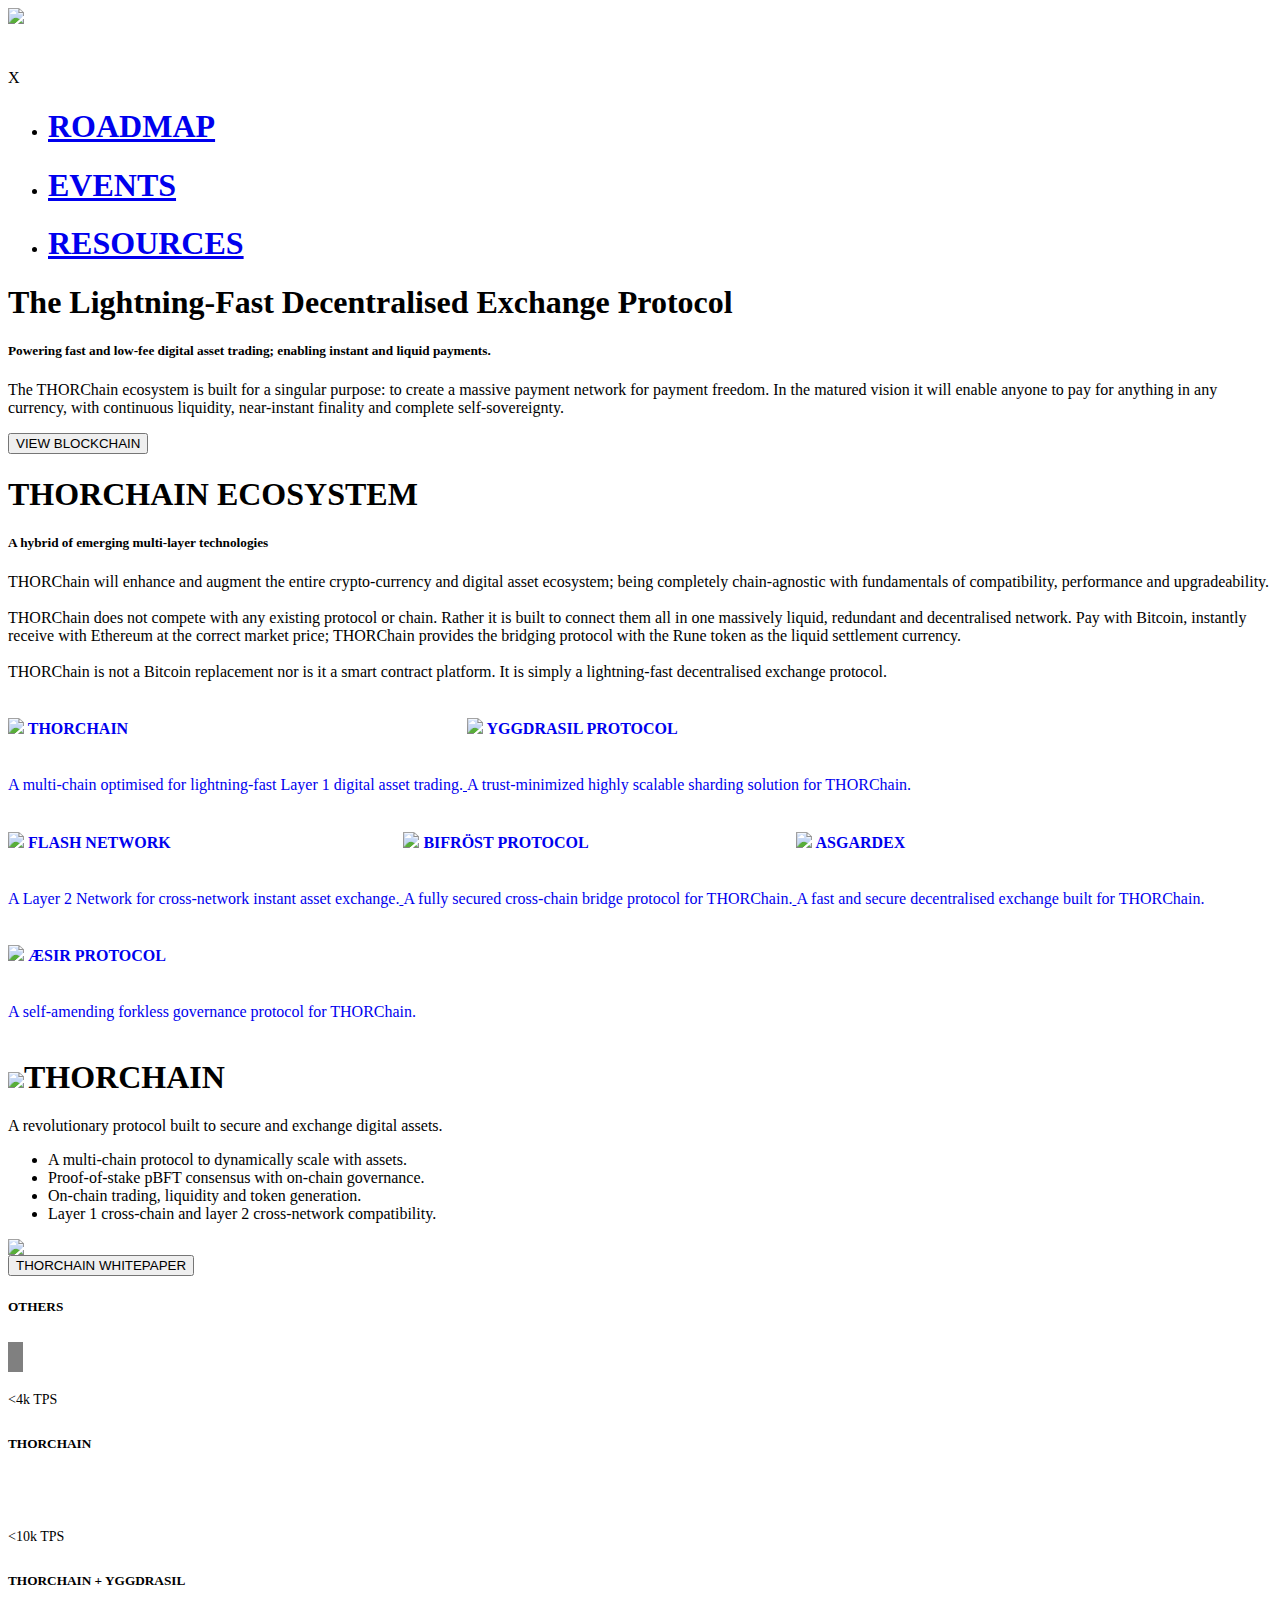
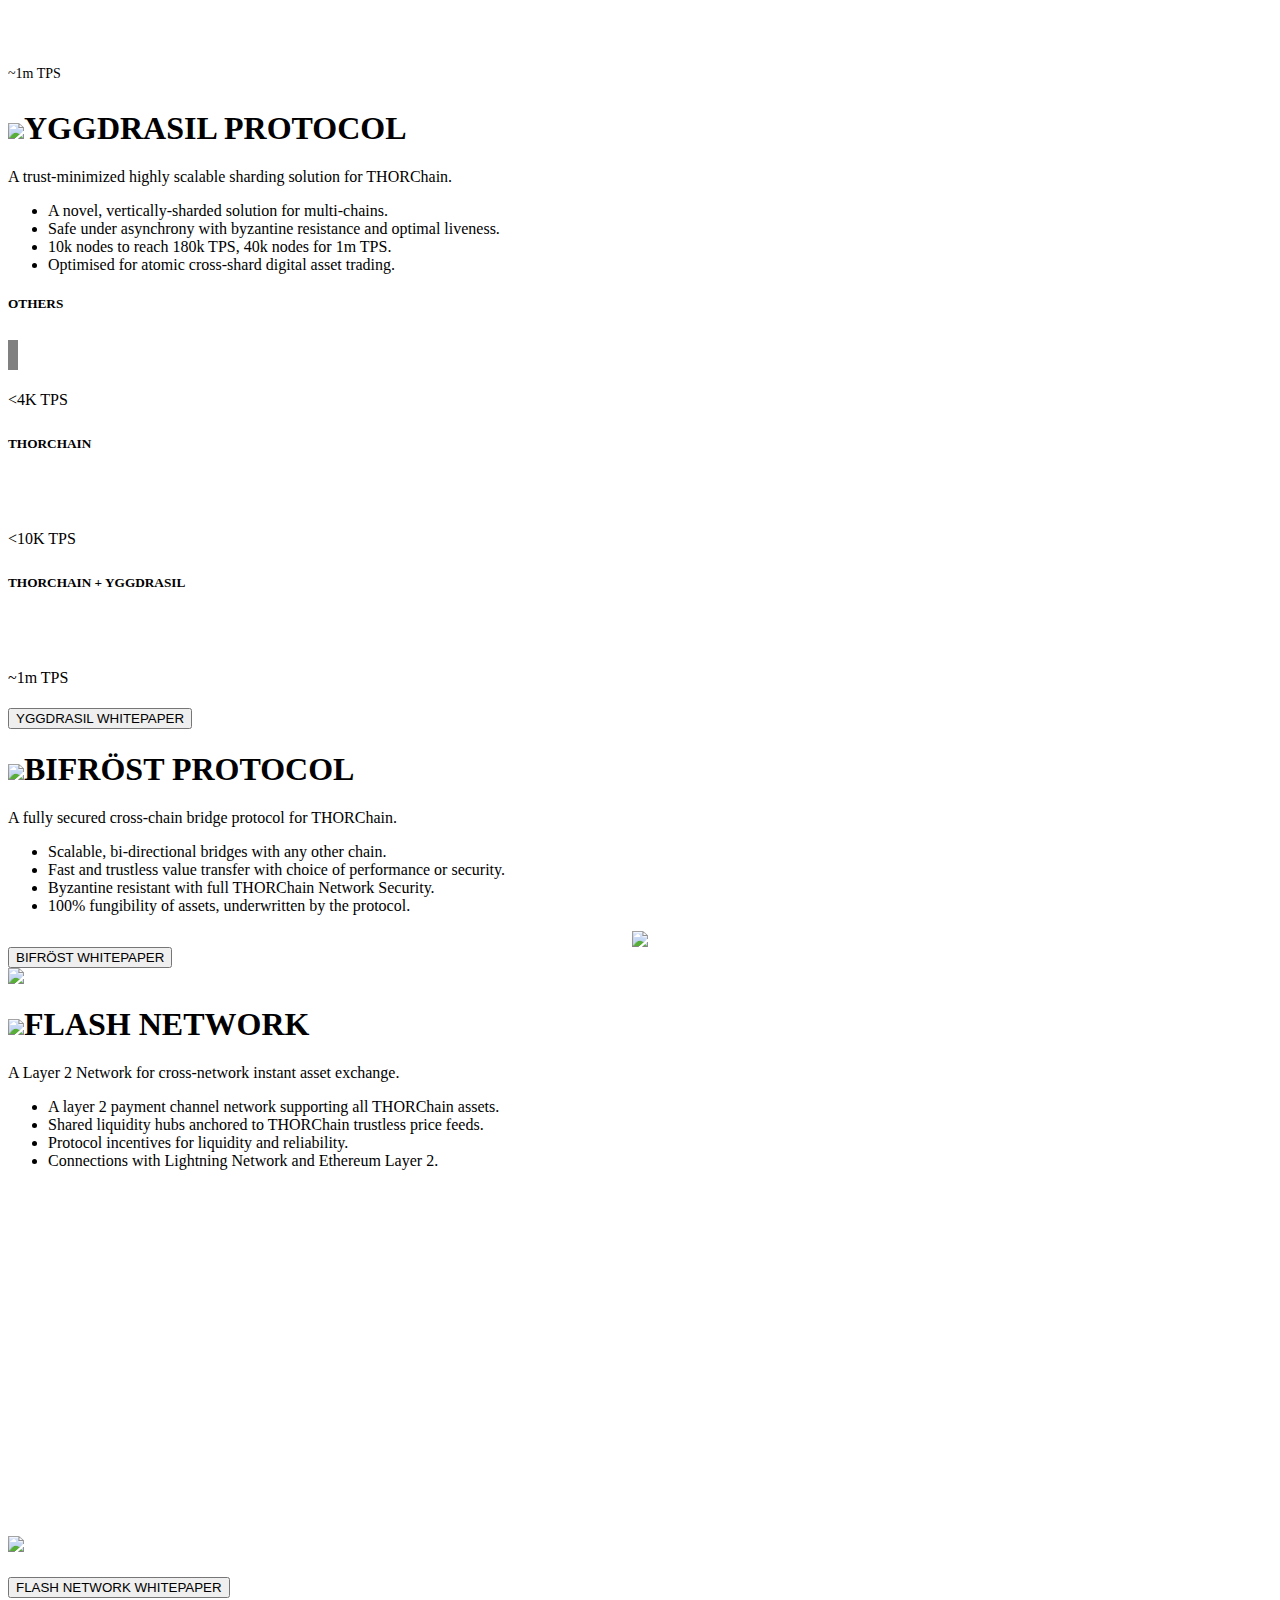
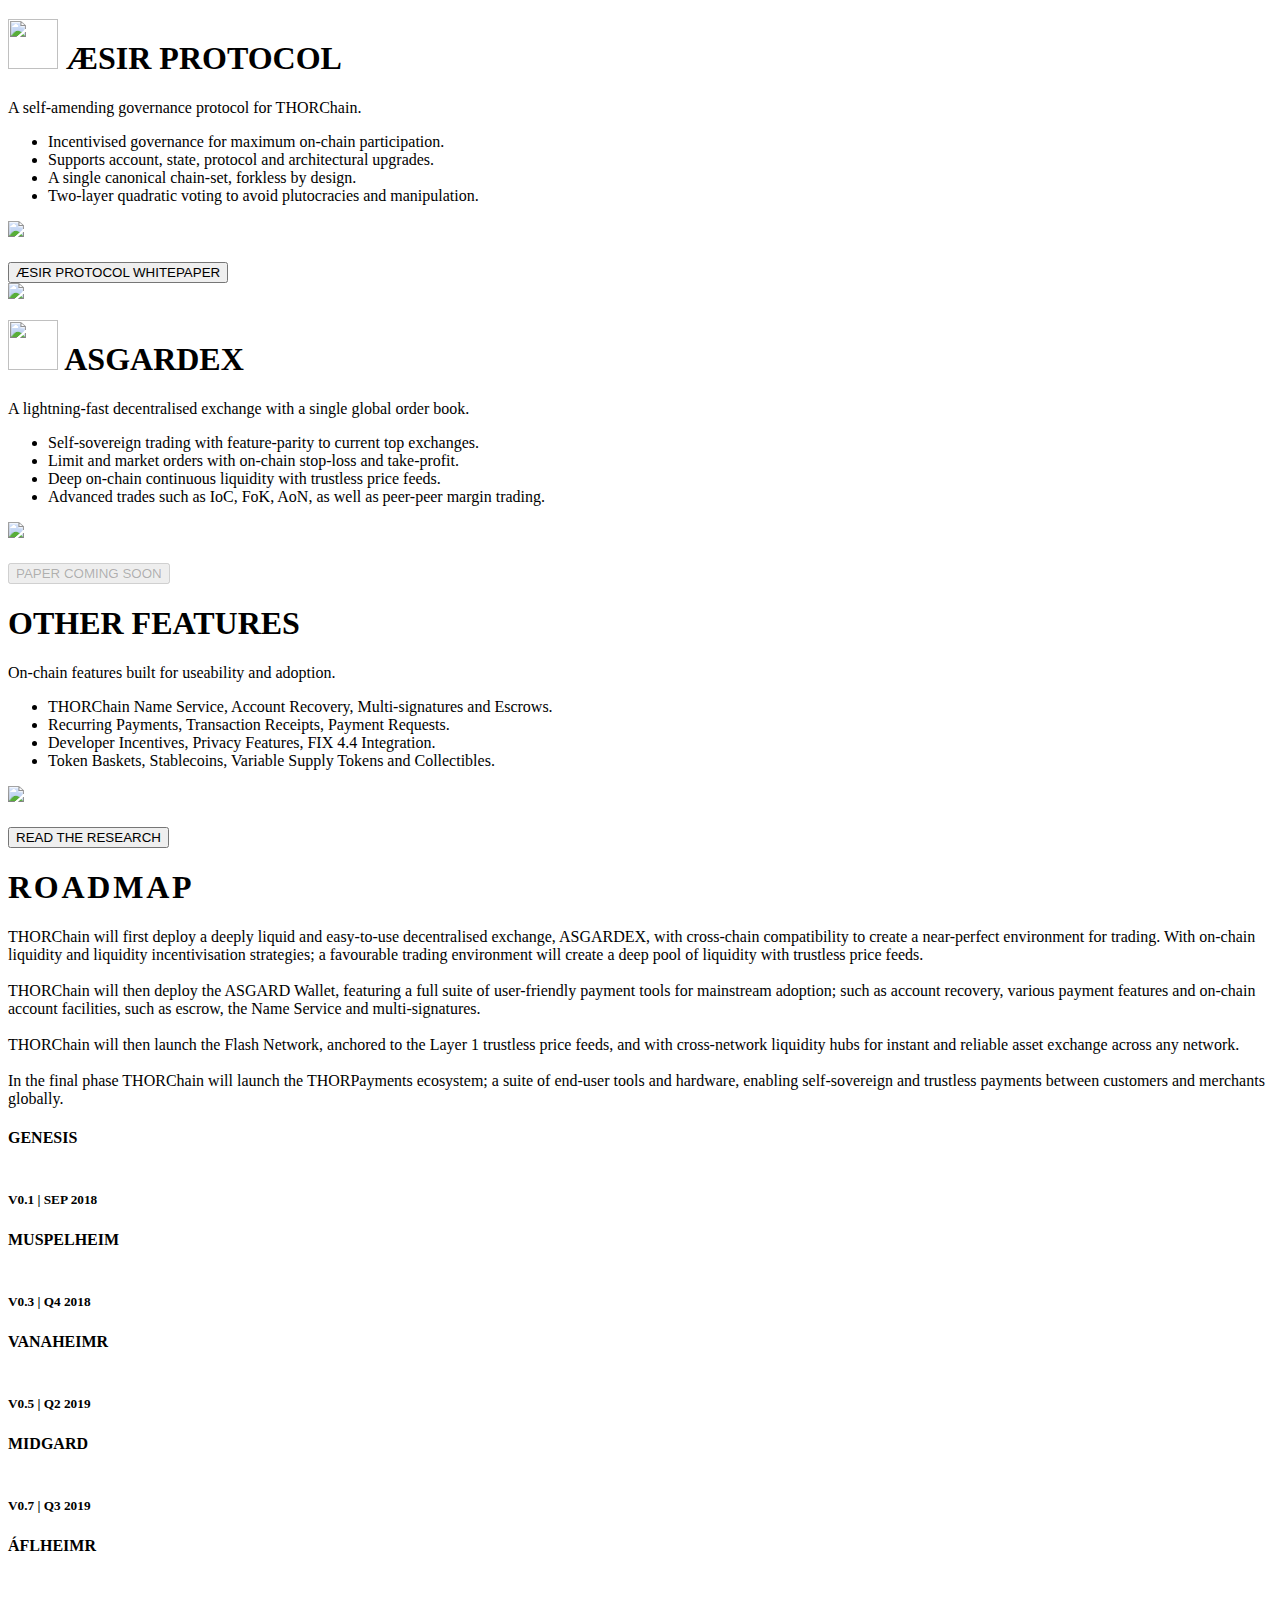
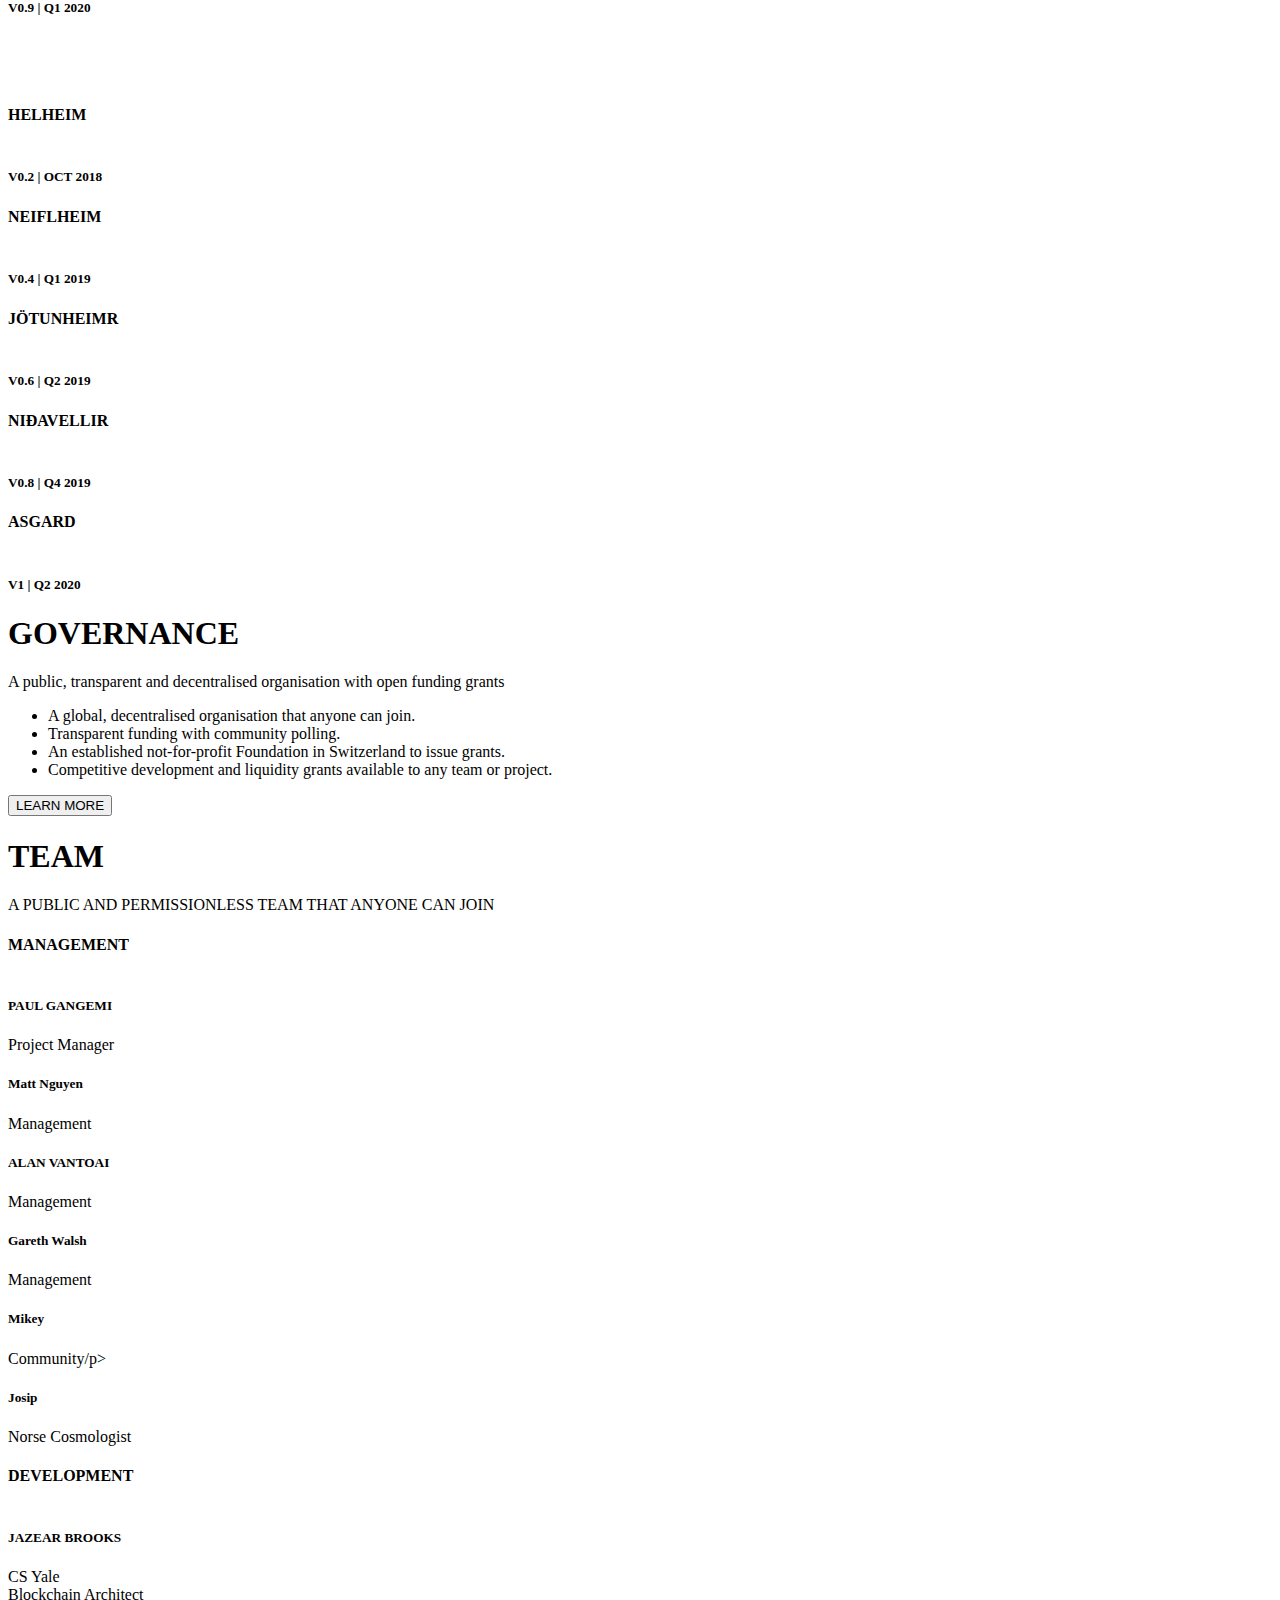
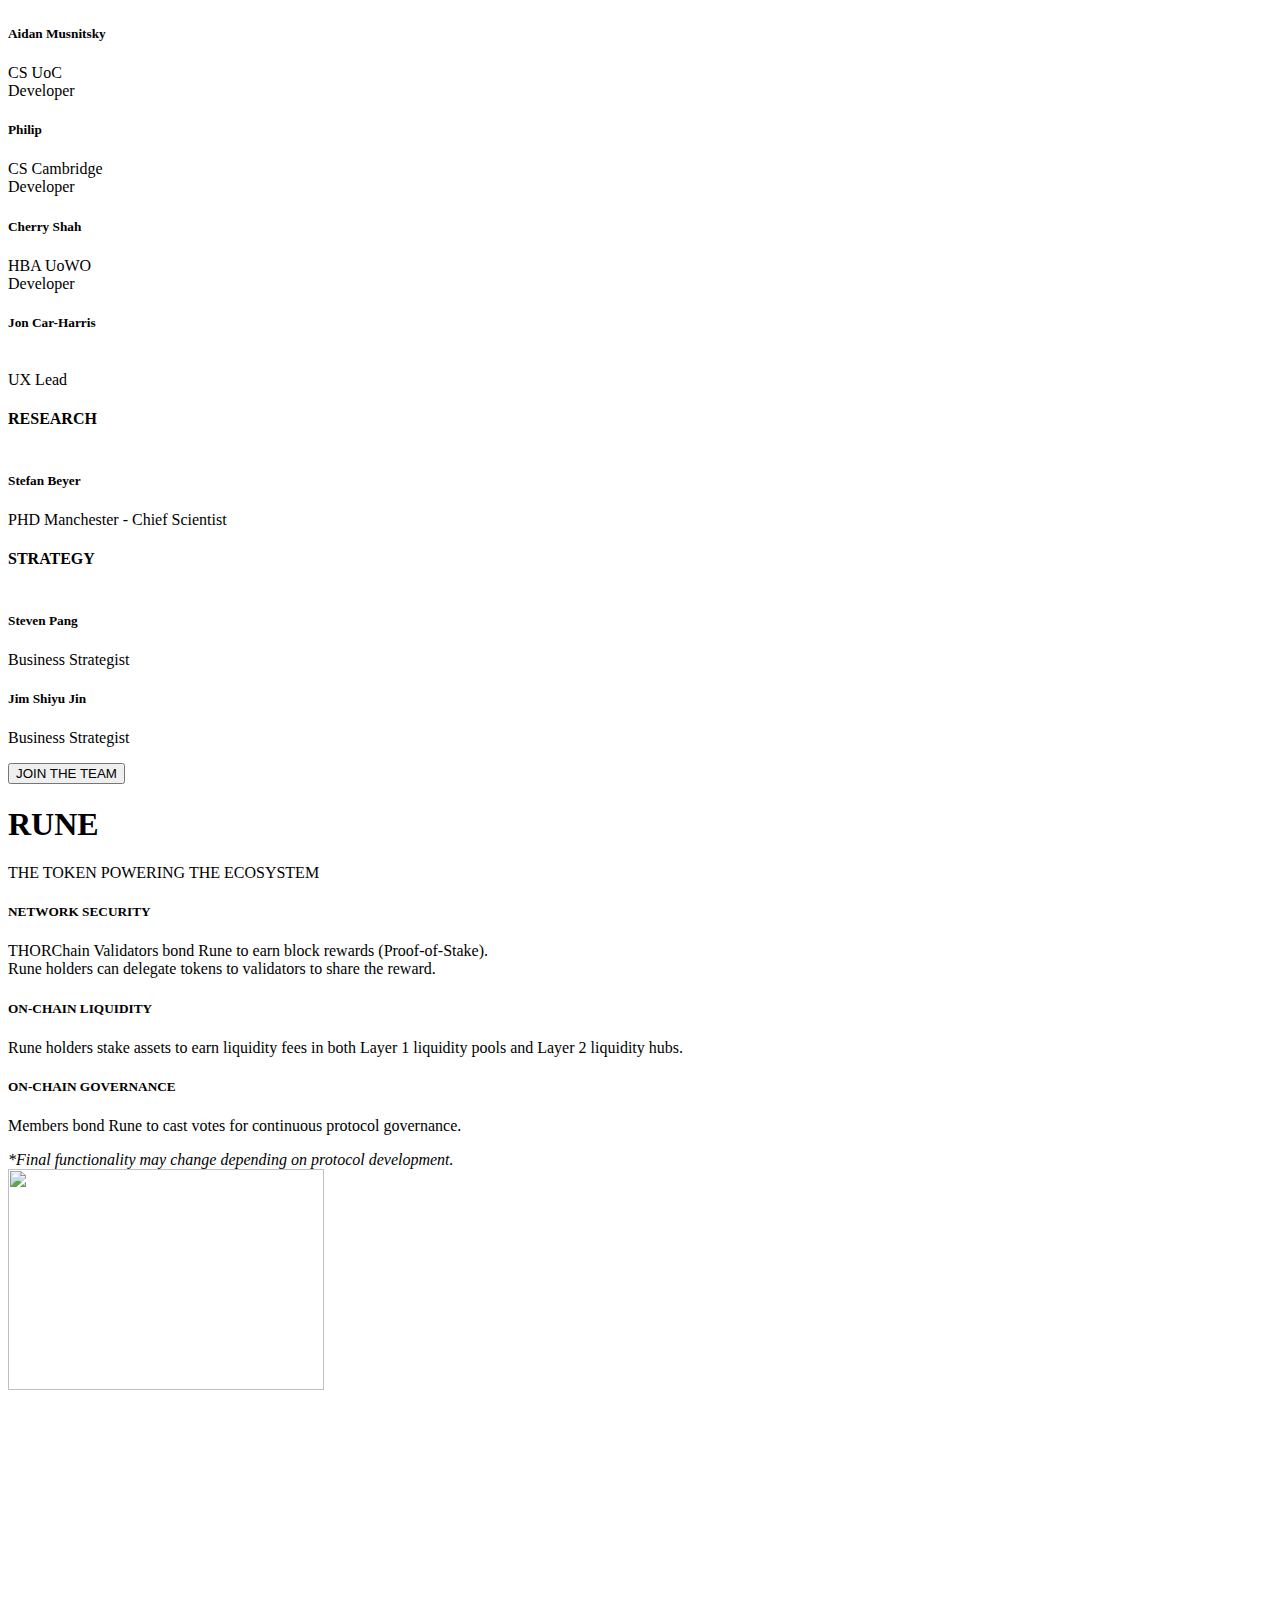
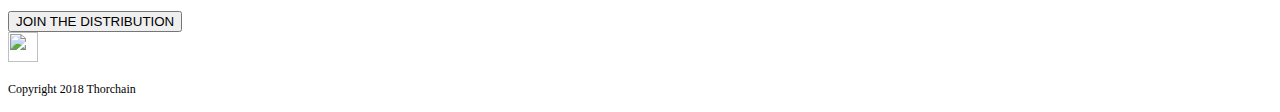
==== commit ff377f24: "Added the view blockchain button" ====
--- a/index.html
+++ b/index.html
@@ -7,8 +7,6 @@
     <meta name="viewport" content="width=device-width, initial-scale = 1.0, maximum-scale=1.0, user-scalable=no" />
     <link href="https://stackpath.bootstrapcdn.com/bootstrap/4.1.3/css/bootstrap.min.css" rel="stylesheet" integrity="sha384-MCw98/SFnGE8fJT3GXwEOngsV7Zt27NXFoaoApmYm81iuXoPkFOJwJ8ERdknLPMO"
         crossorigin="anonymous">
-		
-		
     <link href="https://fonts.googleapis.com/css?family=Exo+2|Open+Sans" rel="stylesheet">
     <link href="assets/css/connecting-dots.css" rel="stylesheet">
     <link href="assets/css/thorchain.css" rel="stylesheet">
@@ -95,8 +93,15 @@
                                     <i class="text-grey mx-10px fab fa-medium"></i>
                                 </a>
                             </div>
-                        </div>
-                    </div>
+                        <div class="col-12 py-5">
+                            <a href="https://thorchain.info" target="_blank">
+                                <button class="btn btn-thor">
+                                    VIEW BLOCKCHAIN
+                                </button>
+                            </a>
+                        </div>
+                        </div>
+                    </div> 
                 </div>
             </div>
         </div>
@@ -680,7 +685,7 @@
                             <div class="col-lg-6">
                                 <div class="team-member">
                                     <h5 class="team-name"> Mikey </h5>
-                                    <p class="team-cred"> Community</p>
+                                    <p class="team-cred"> Community/p>
                                 </div>
                             </div>
                             <div class="col-lg-6">
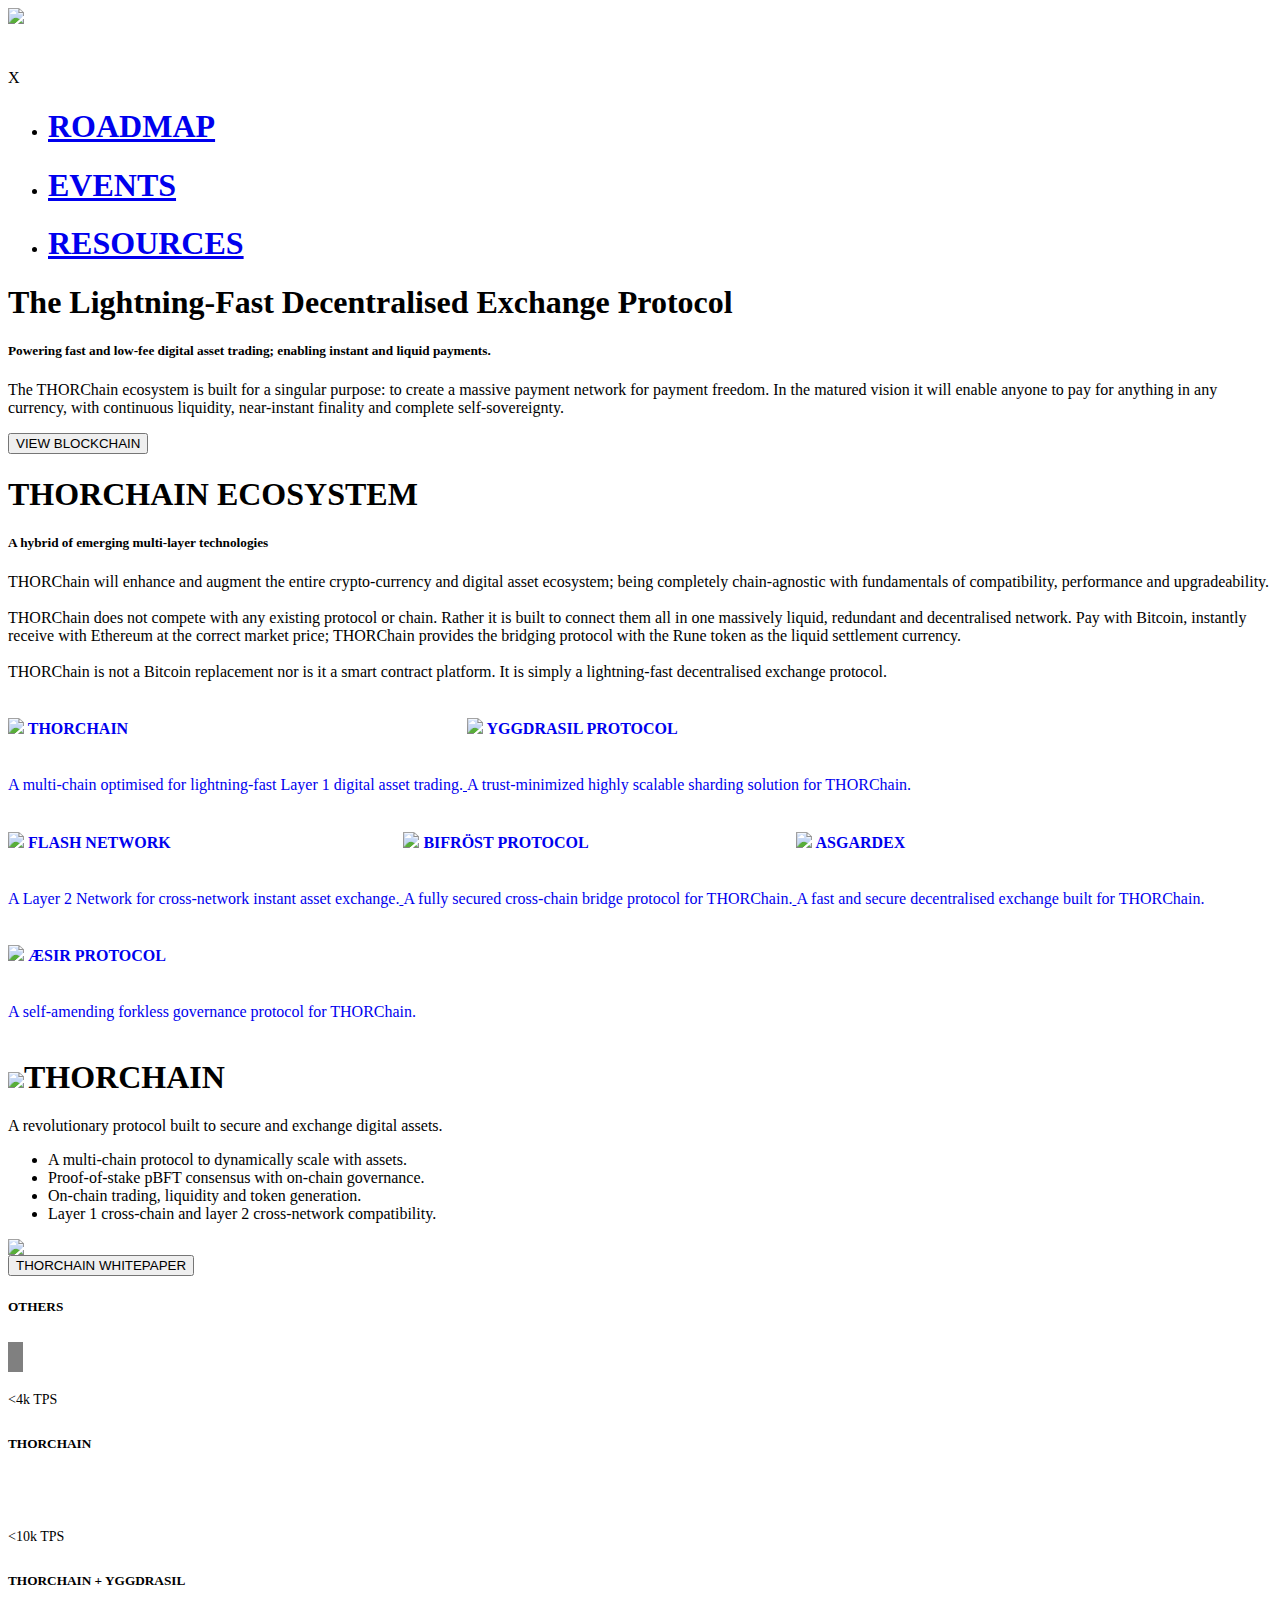
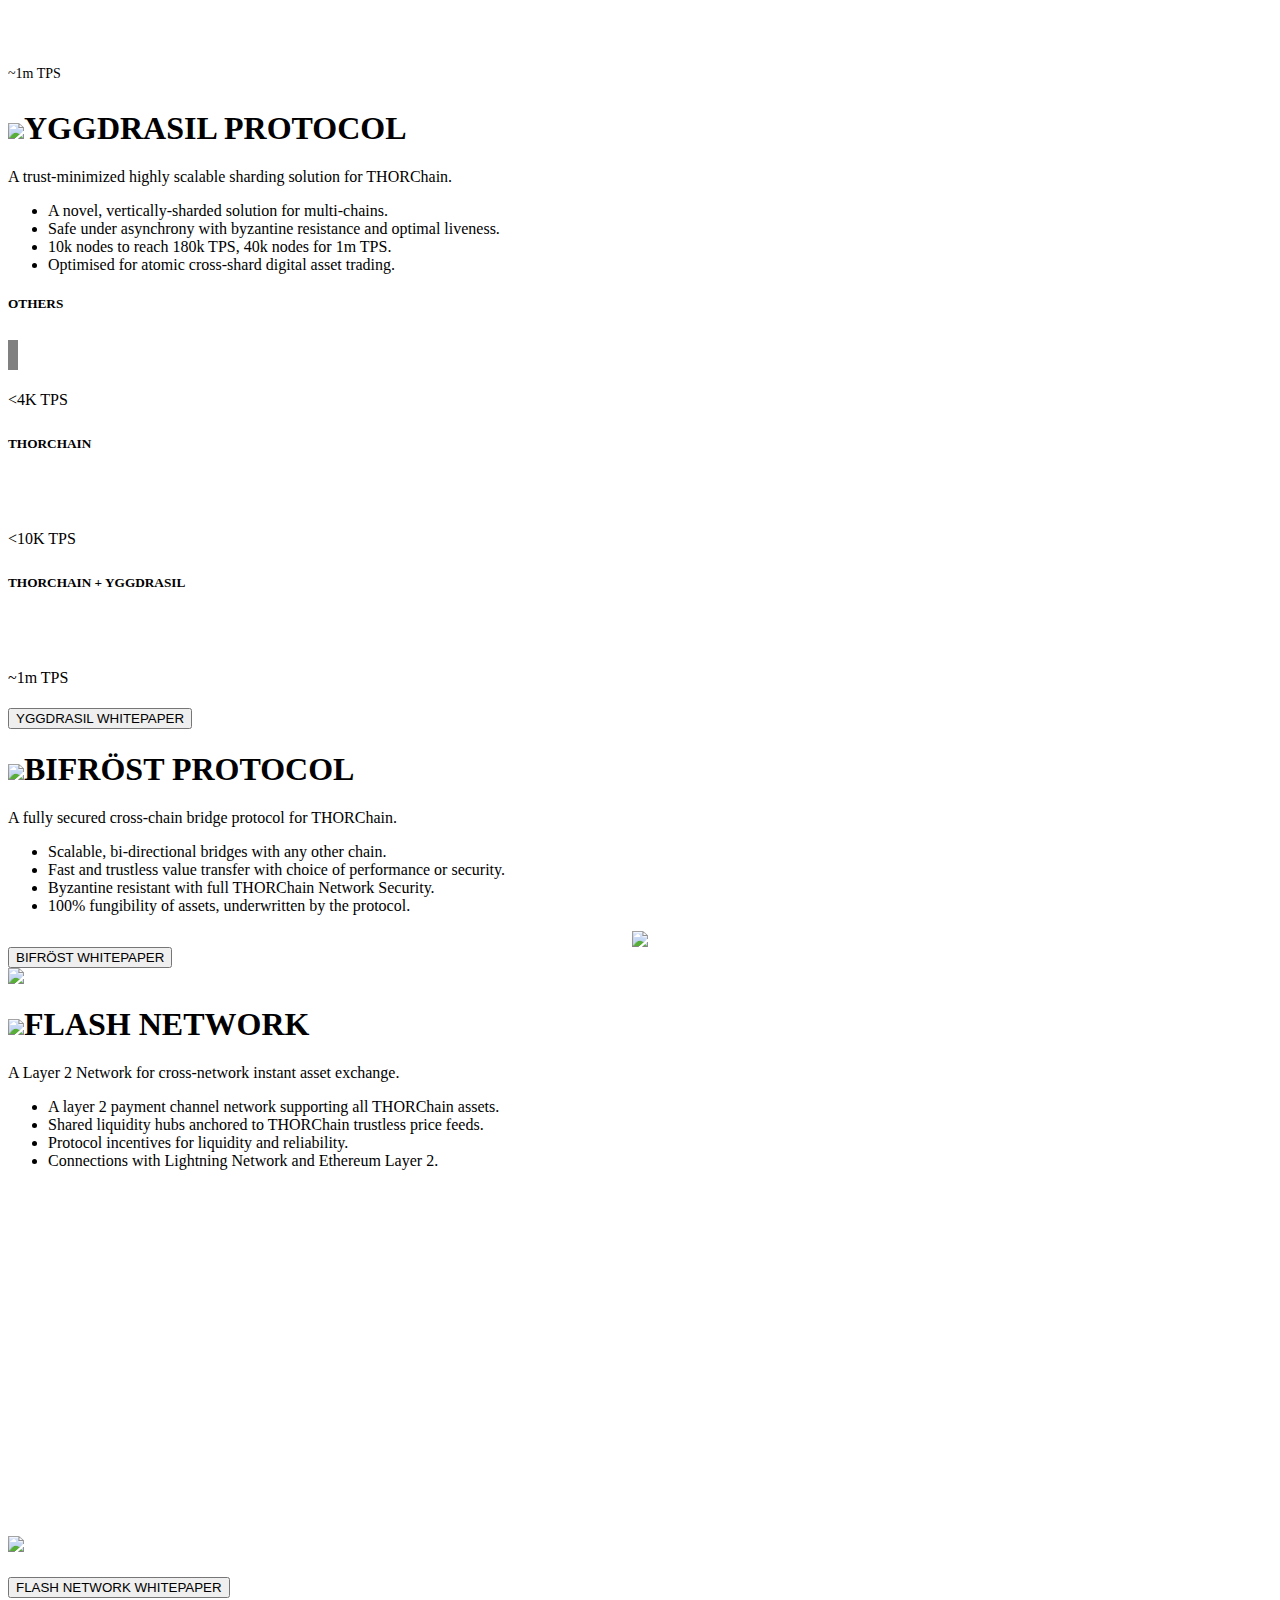
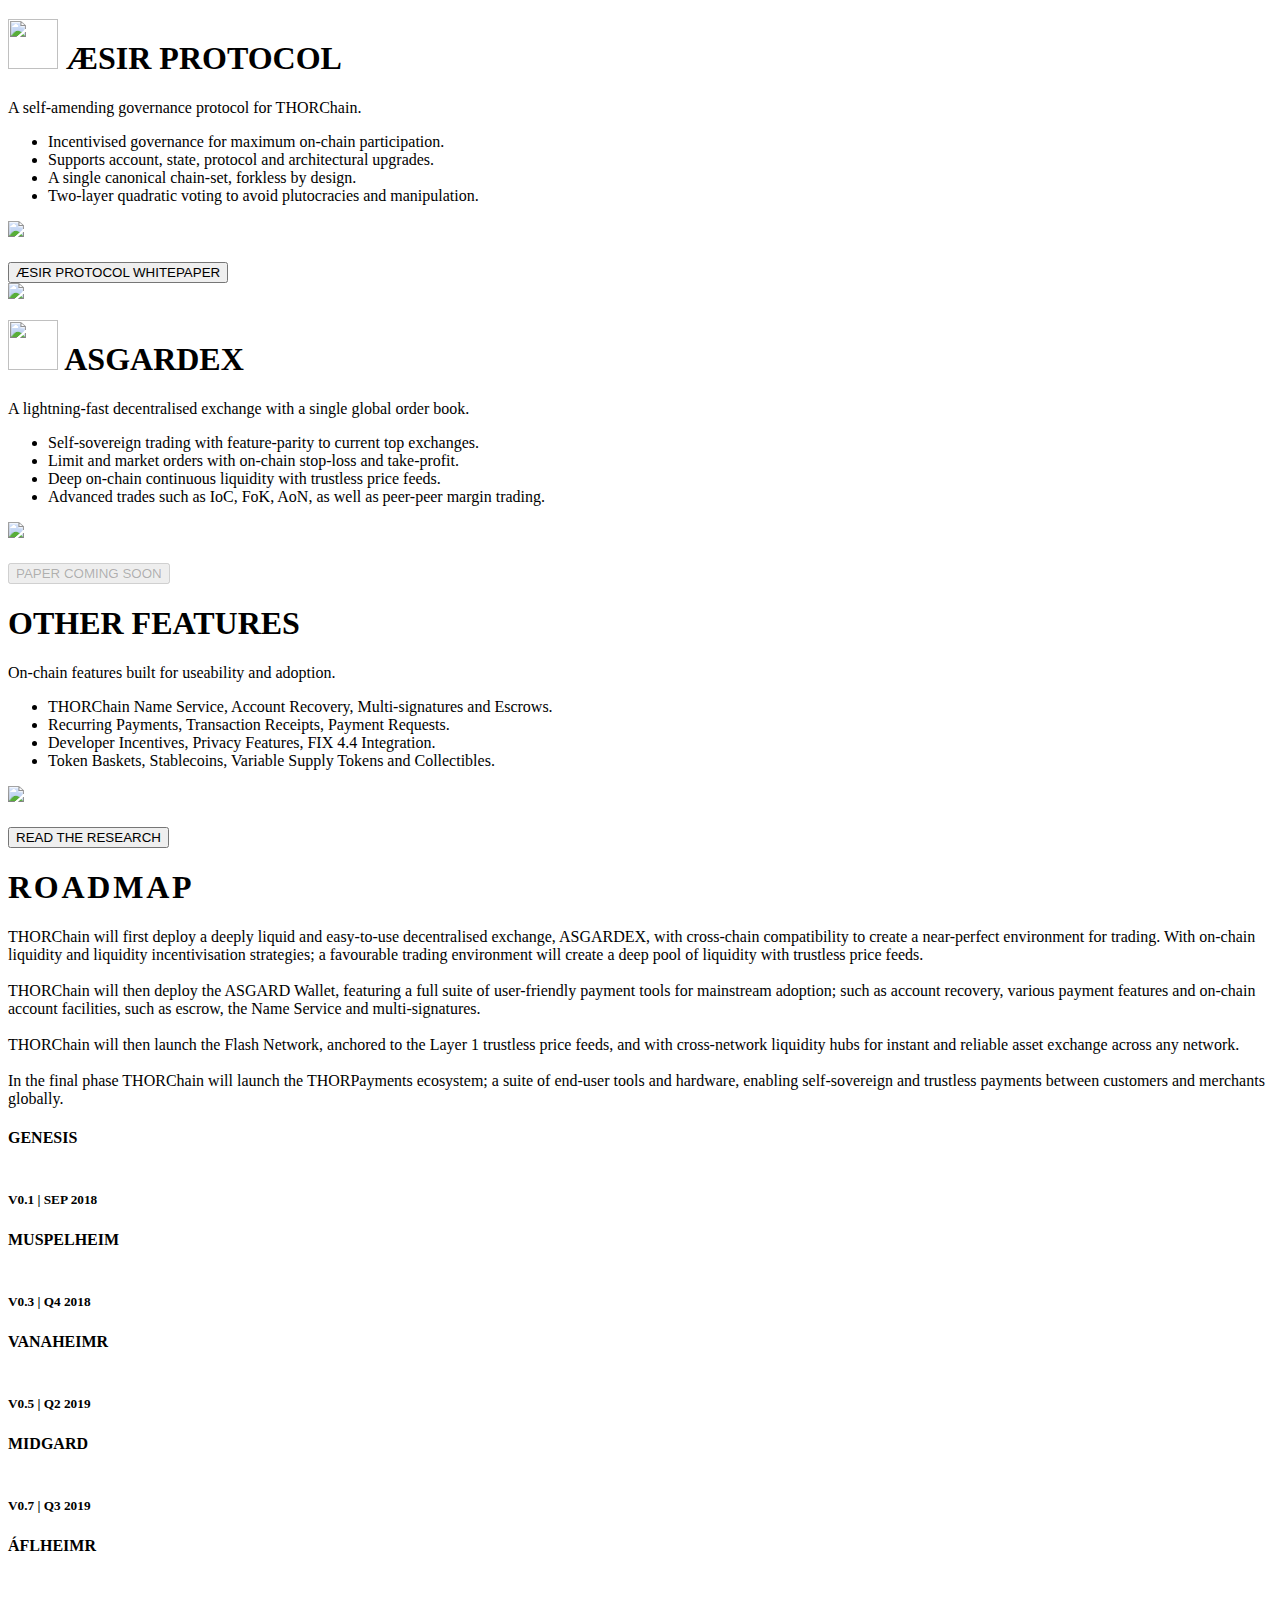
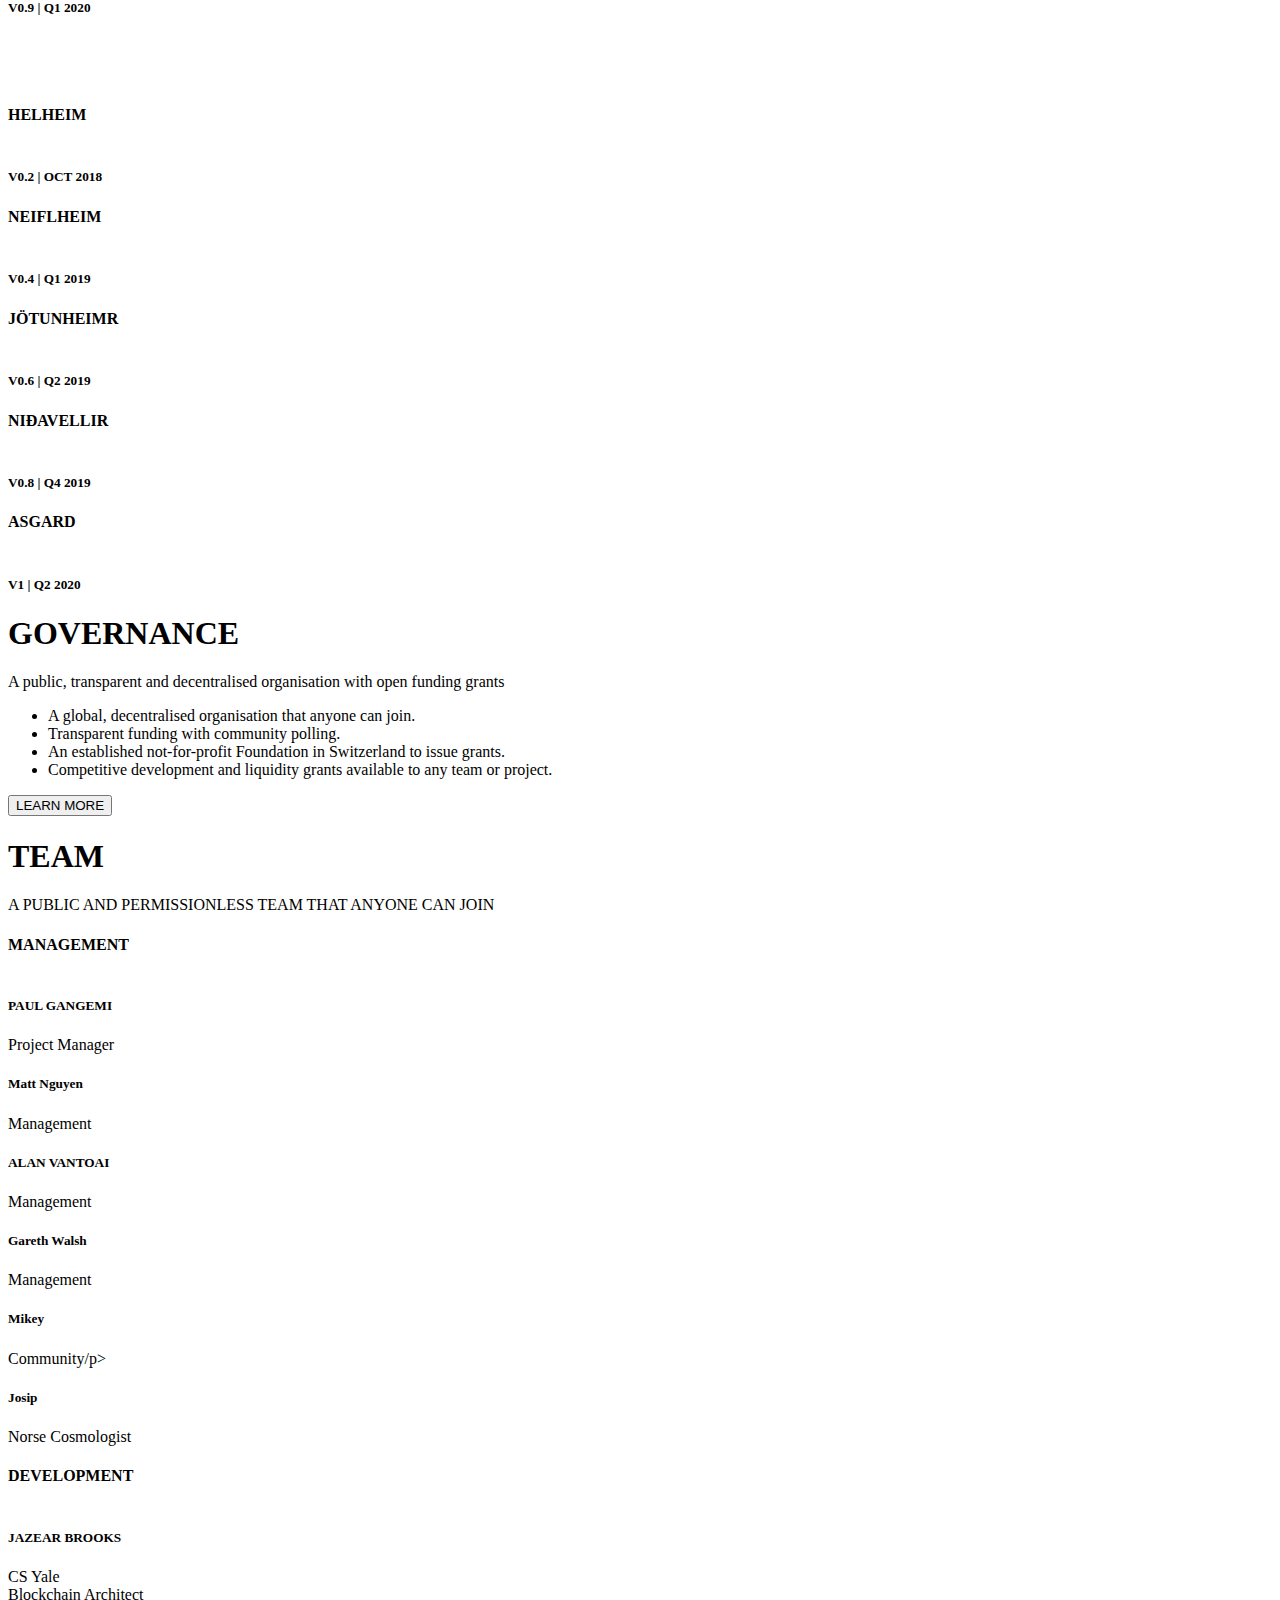
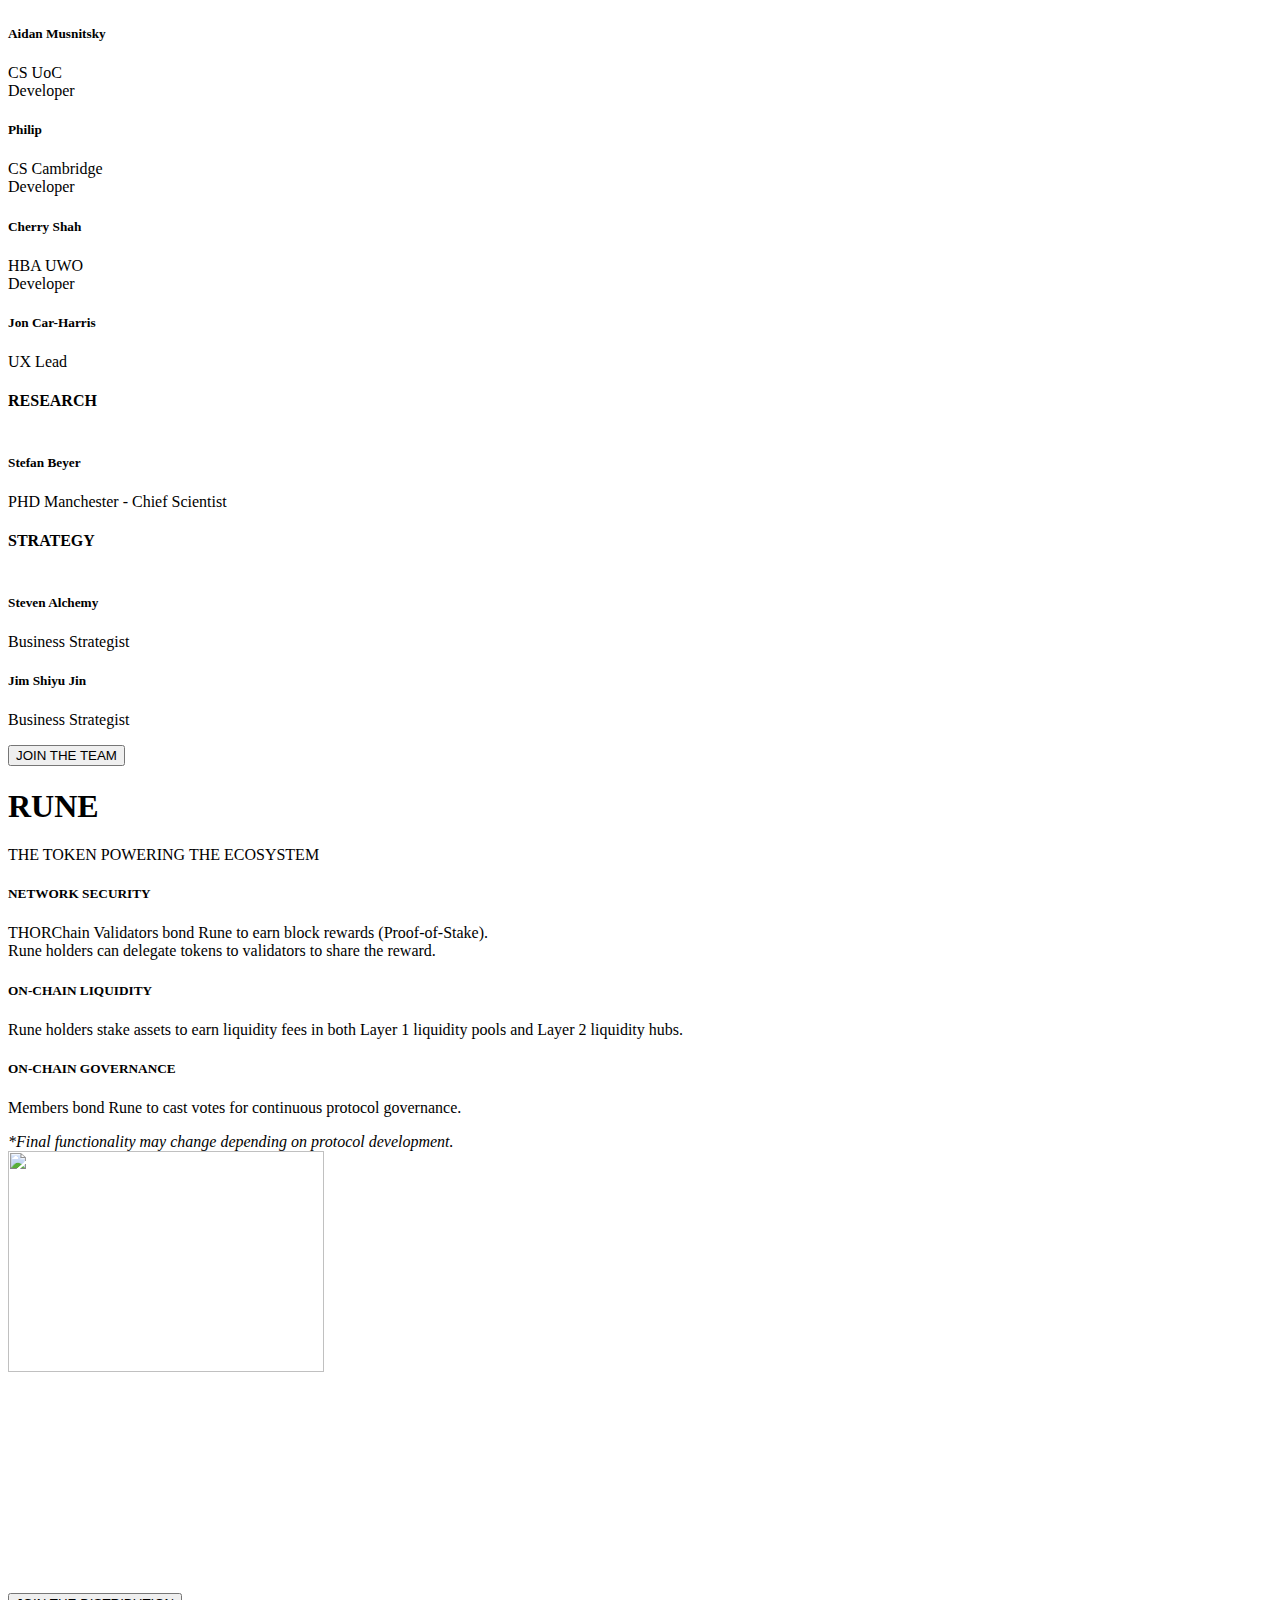
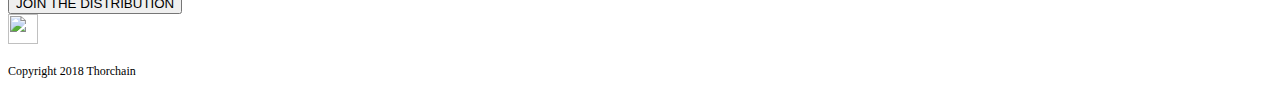
==== commit 4831d783: "Copy Changes, Social links on the footer, Formatting fixes" ====
--- a/index.html
+++ b/index.html
@@ -7,6 +7,8 @@
     <meta name="viewport" content="width=device-width, initial-scale = 1.0, maximum-scale=1.0, user-scalable=no" />
     <link href="https://stackpath.bootstrapcdn.com/bootstrap/4.1.3/css/bootstrap.min.css" rel="stylesheet" integrity="sha384-MCw98/SFnGE8fJT3GXwEOngsV7Zt27NXFoaoApmYm81iuXoPkFOJwJ8ERdknLPMO"
         crossorigin="anonymous">
+		
+		
     <link href="https://fonts.googleapis.com/css?family=Exo+2|Open+Sans" rel="stylesheet">
     <link href="assets/css/connecting-dots.css" rel="stylesheet">
     <link href="assets/css/thorchain.css" rel="stylesheet">
@@ -724,15 +726,14 @@
                             <div class="col-lg-6">
                                 <div class="team-member">
                                     <h5 class="team-name">Cherry Shah</h5>
-                                    <p class="team-cred">HBA UoWO
+                                    <p class="team-cred">HBA UWO
                                         <br>Developer</p>
                                 </div>
                             </div>
                             <div class="col-lg-6">
                                 <div class="team-member">
                                     <h5 class="team-name">Jon Car-Harris</h5>
-                                    <p class="team-cred">
-                                        <br>UX Lead</p>
+                                    <p class="team-cred"> UX Lead</p>
                                 </div>
                             </div>
                         </div>
@@ -753,7 +754,7 @@
                         <div class="row">
                             <div class="col-lg-6">
                                 <div class="team-member">
-                                    <h5 class="team-name"> Steven Pang </h5>
+                                    <h5 class="team-name"> Steven Alchemy </h5>
                                     <p class="team-cred"> Business Strategist</p>
                                 </div>
                             </div>
@@ -816,19 +817,35 @@
             </div>
         </div>
     </section>
-    <footer id="footer" class="container-fluid p-20px">
+   <footer id="footer" class="container-fluid p-20px">
         <div class="container">
             <div class="row">
-                <div class="col-6" style="height:30px">
+                <div class="col-lg-4" style="height:30px">
                     <img style="height:30px" class="img-fluid" src="assets/img/thorchain-white-text.svg">
                 </div>
-                <div class="col-6 text-right" style="height:30px">
+                <div class="col-lg-4  text-center" style="height:30px">
                     <p style="font-size:12px; line-height:30px;">Copyright 2018 Thorchain</p>
                 </div>
+                    <div class="col-lg-4  text-right" style="font-size: 1.5rem">
+                        <a href="https://twitter.com/thorchain_org" target="_blank">
+                            <i class="text-grey mx-10px fab fa-twitter"></i>
+                        </a>
+                        <a href="https://reddit.com/r/thorchain" target="_blank">
+                            <i class="text-grey mx-10px fab fa-reddit"></i>
+                        </a>
+                        <a href="https://github.com/thorchain" target="_blank">
+                            <i class="text-grey mx-10px fab fa-github"></i>
+                        </a>
+                        <a href="https://t.me/thorchain_org" target="_blank">
+                            <i class="text-grey mx-10px fab fa-telegram-plane"></i>
+                        </a>
+                        <a href="https://medium.com/thorchain" target="_blank">
+                            <i class="text-grey mx-10px fab fa-medium"></i>
+                        </a>
+                    </div>
             </div>
         </div>
     </footer>
-
 
 </body>
 <link rel="stylesheet" href="https://use.fontawesome.com/releases/v5.2.0/css/all.css" integrity="sha384-hWVjflwFxL6sNzntih27bfxkr27PmbbK/iSvJ+a4+0owXq79v+lsFkW54bOGbiDQ"
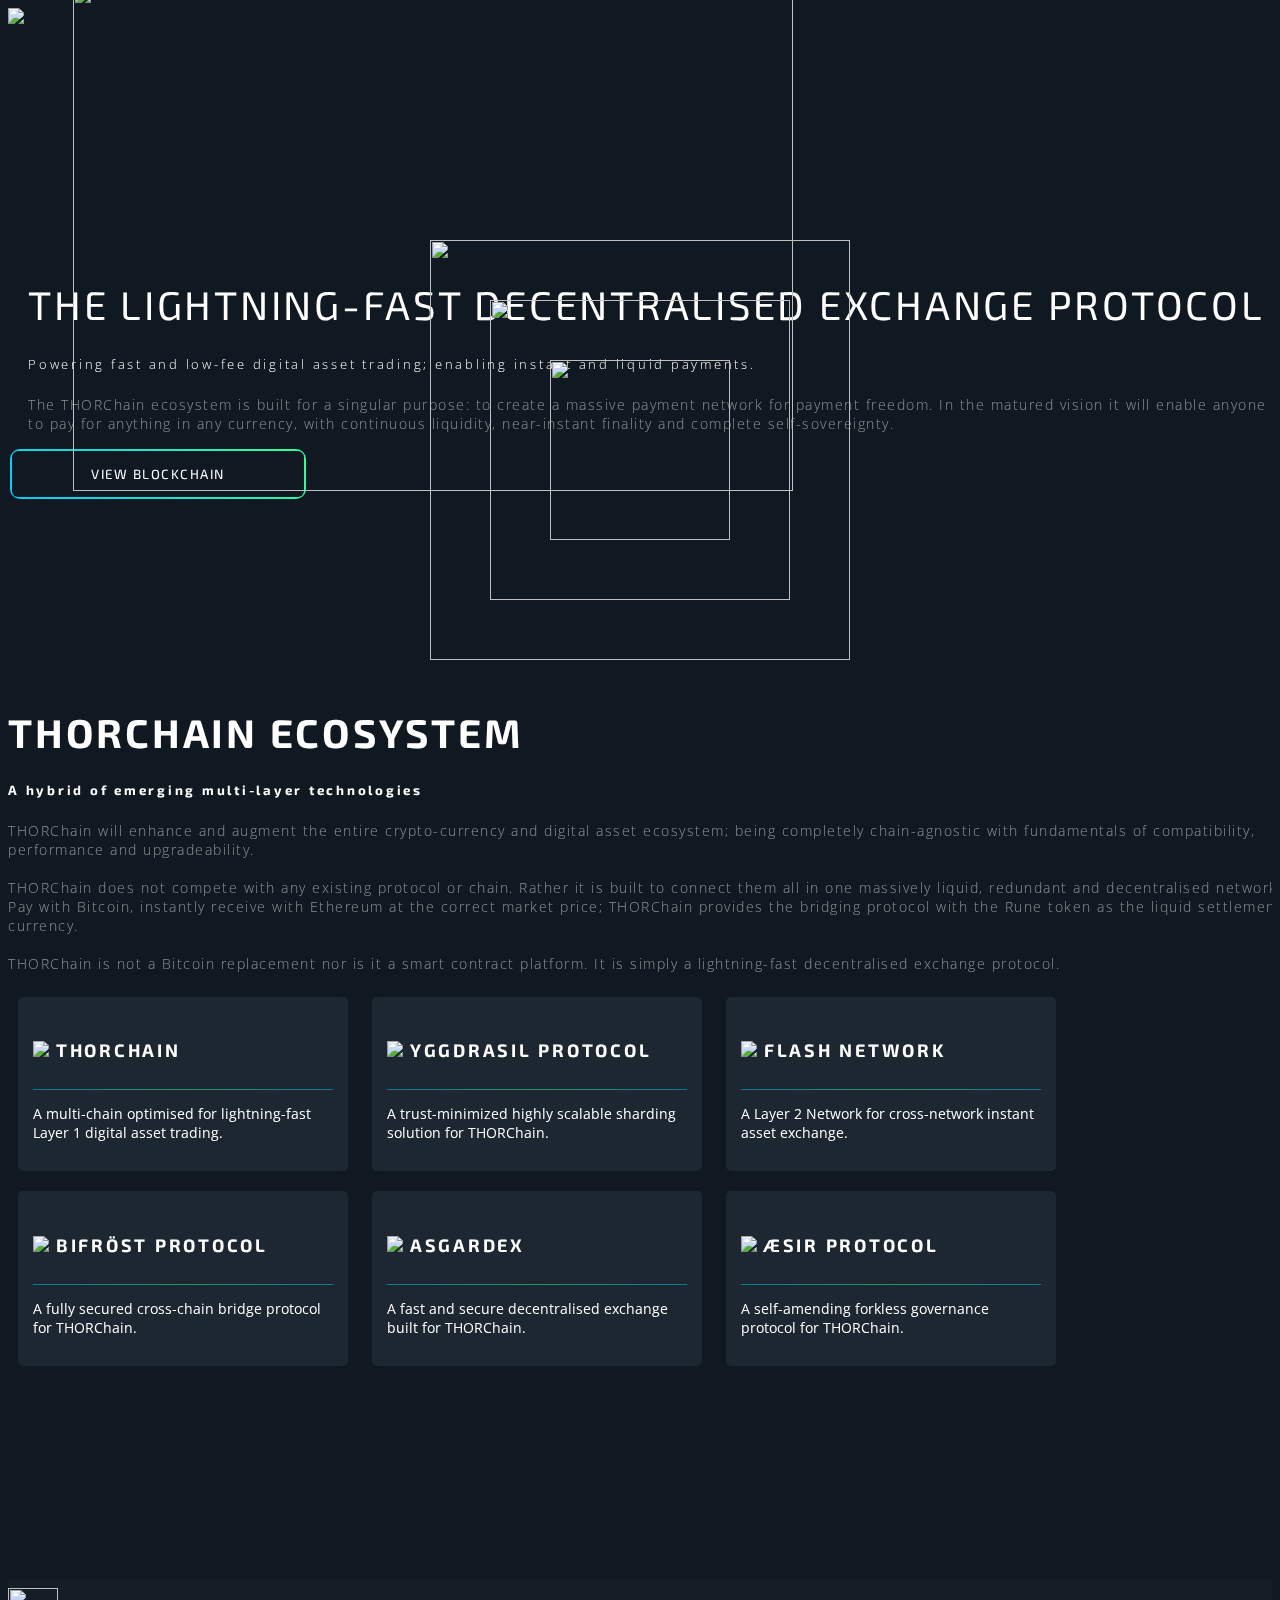
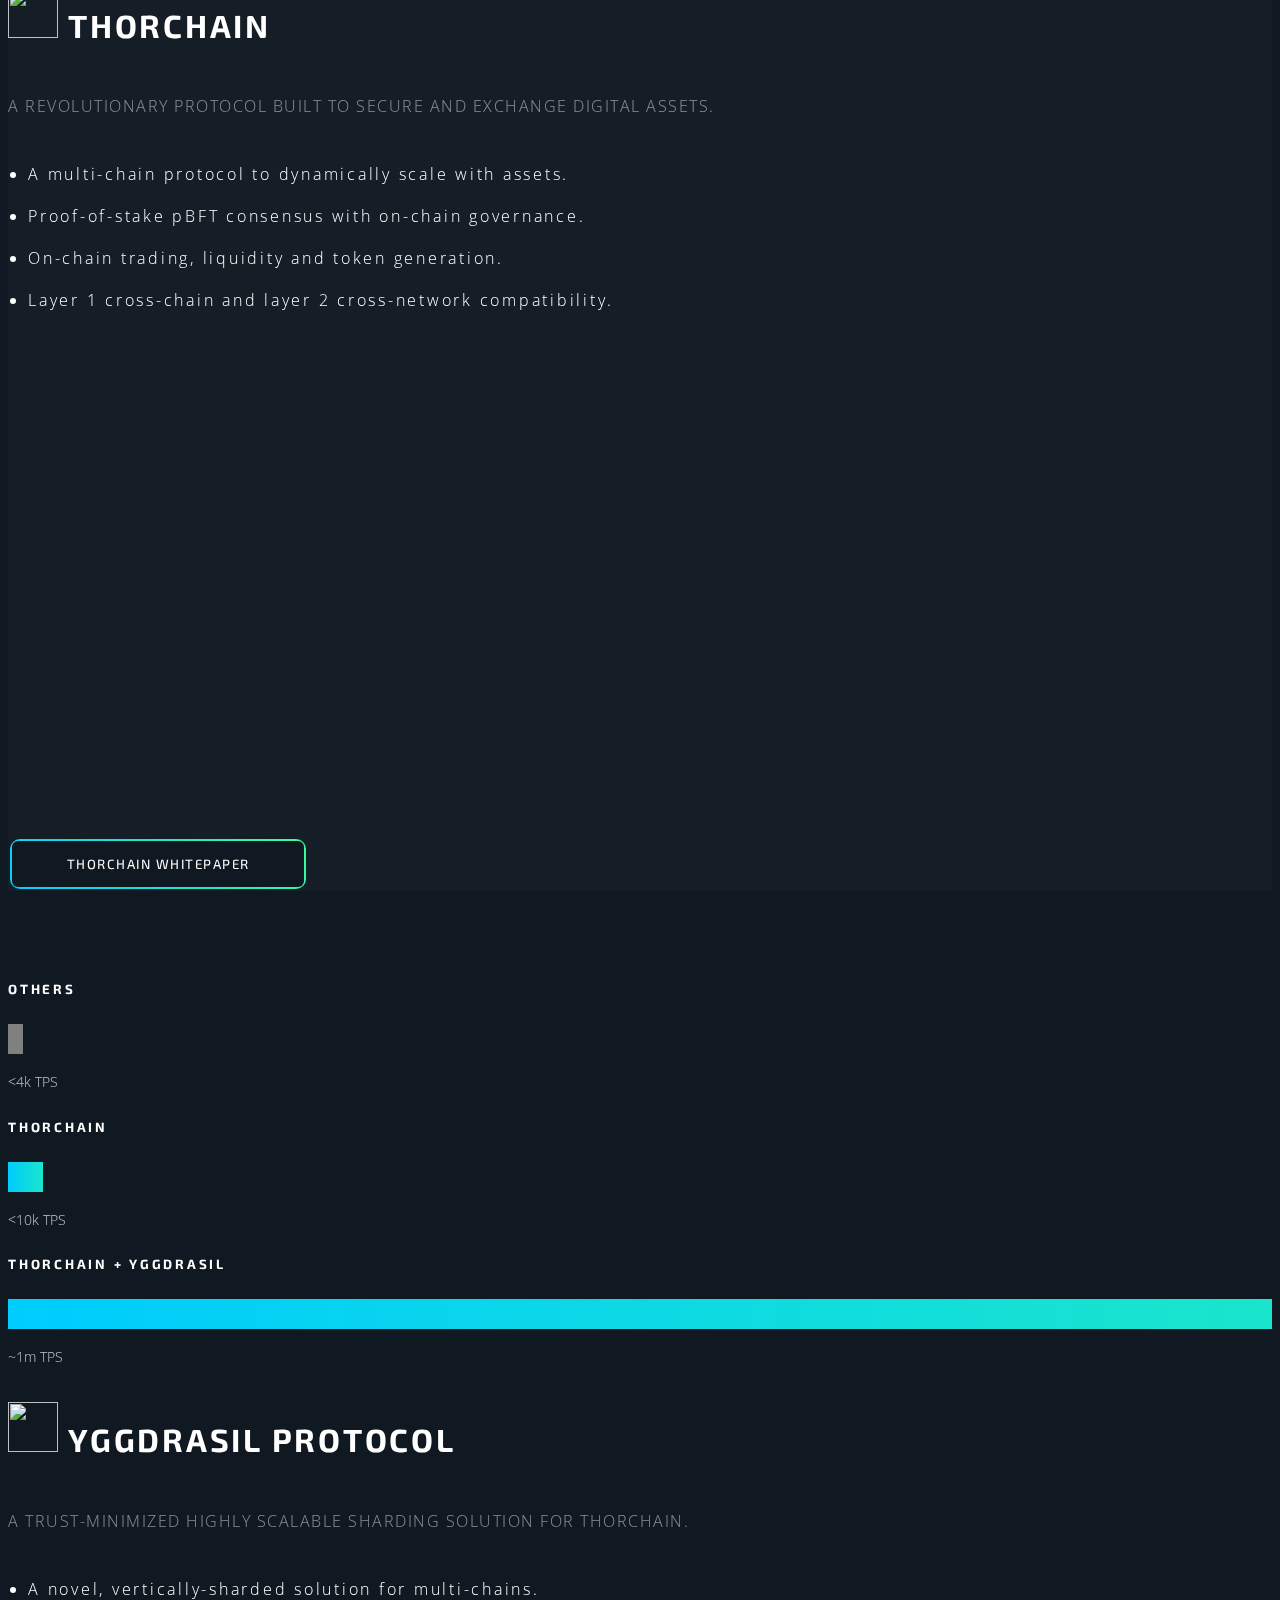
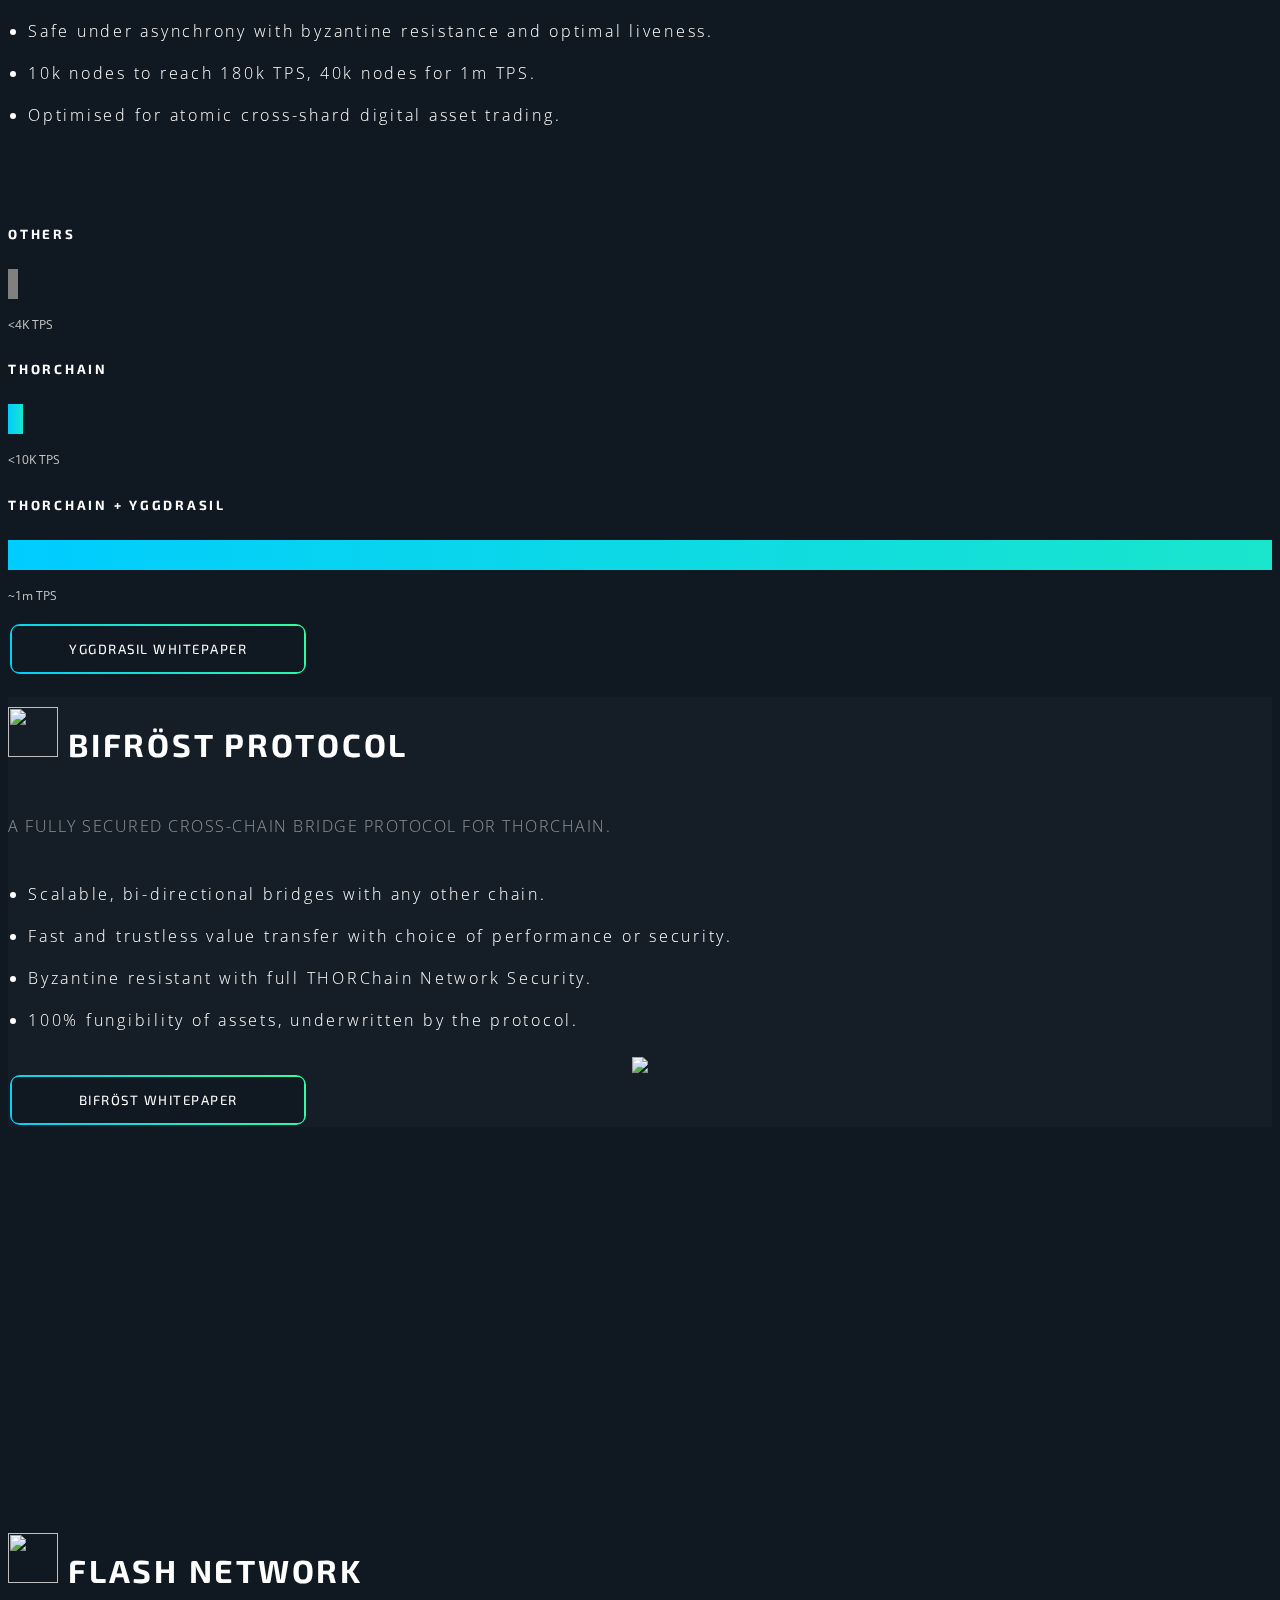
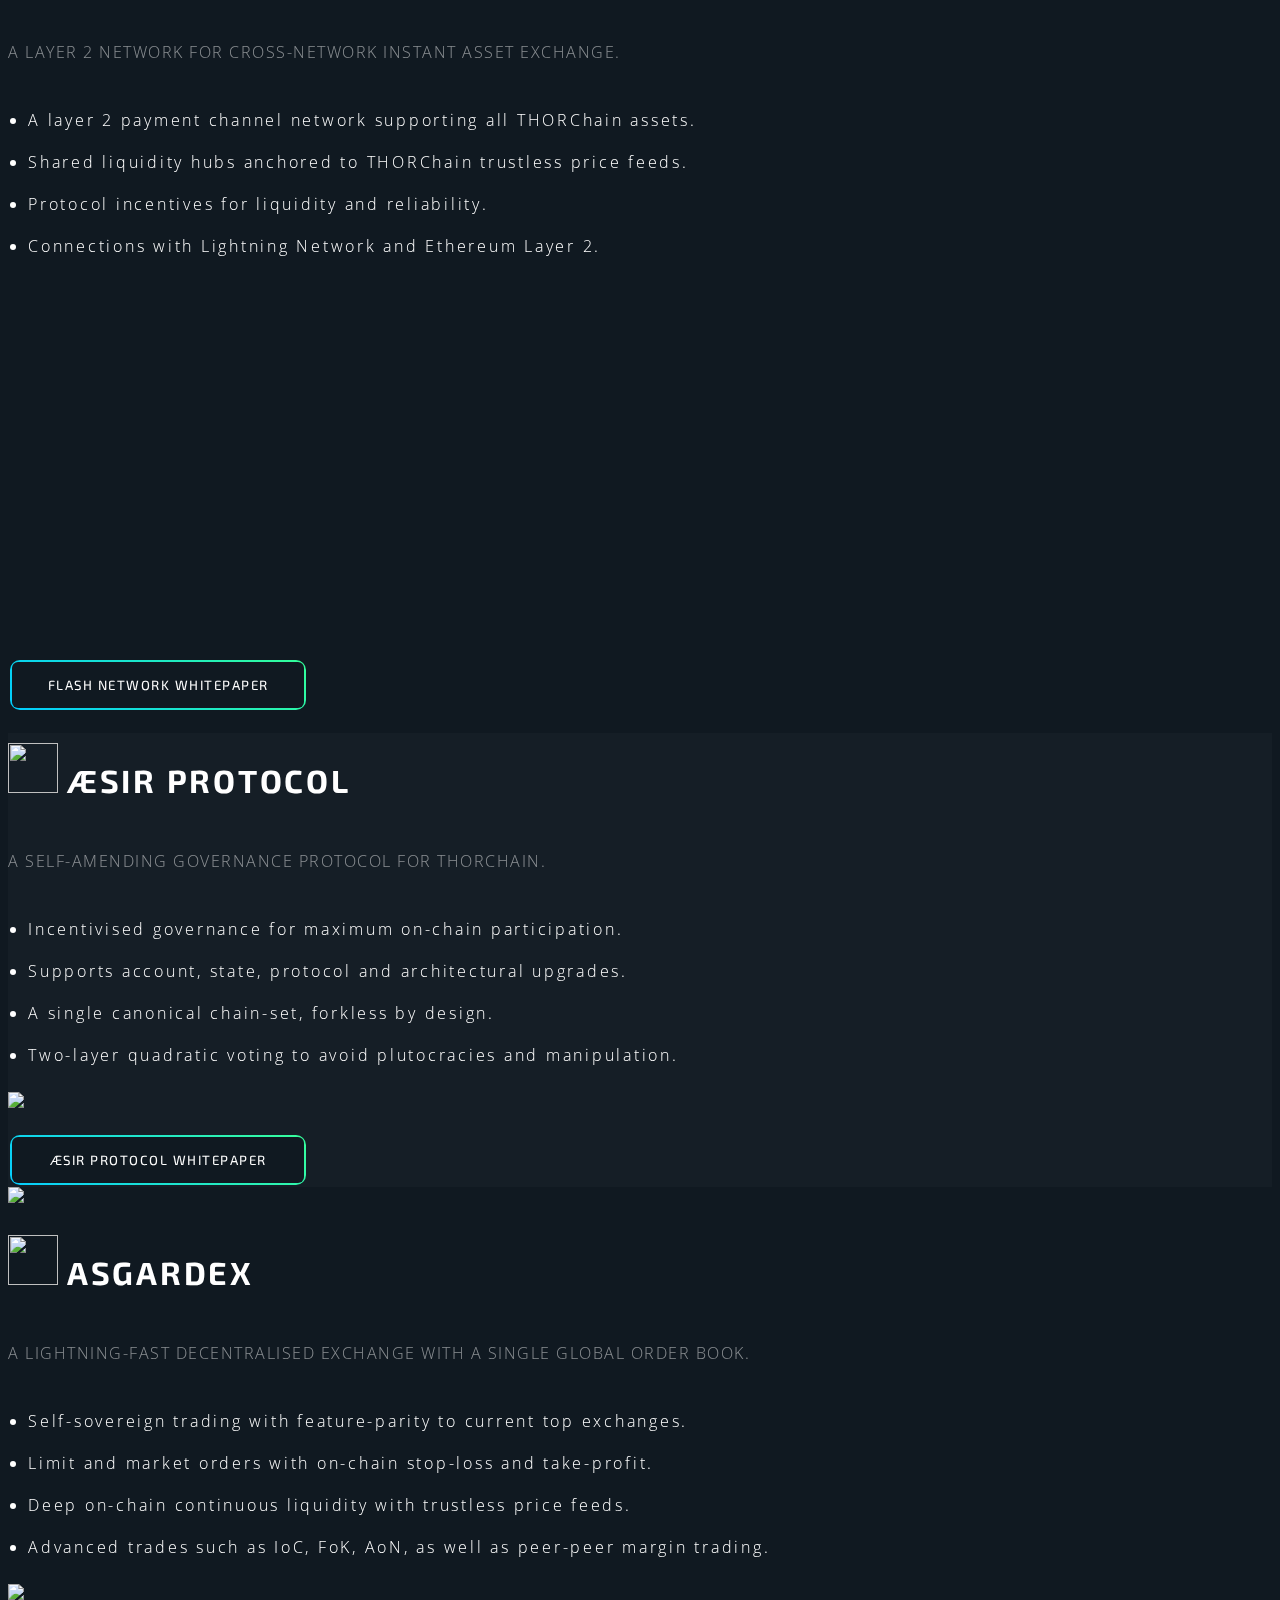
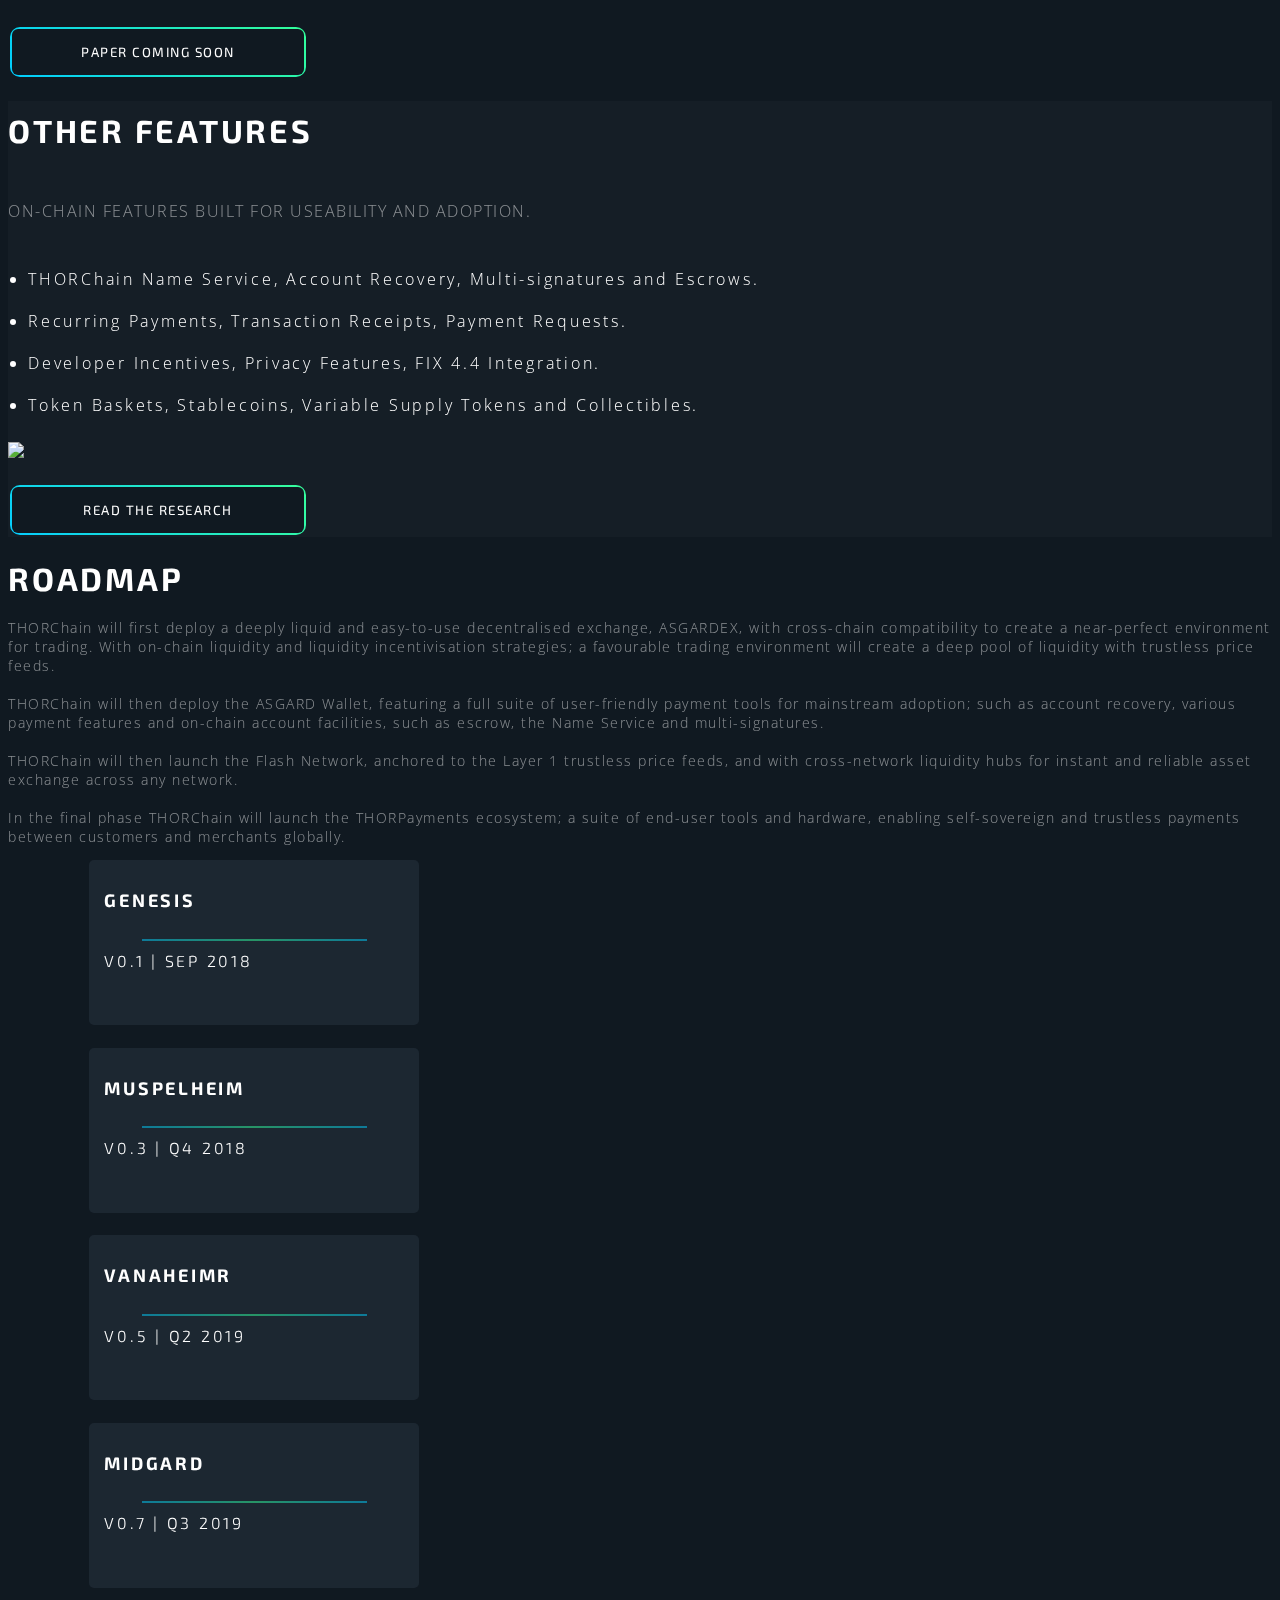
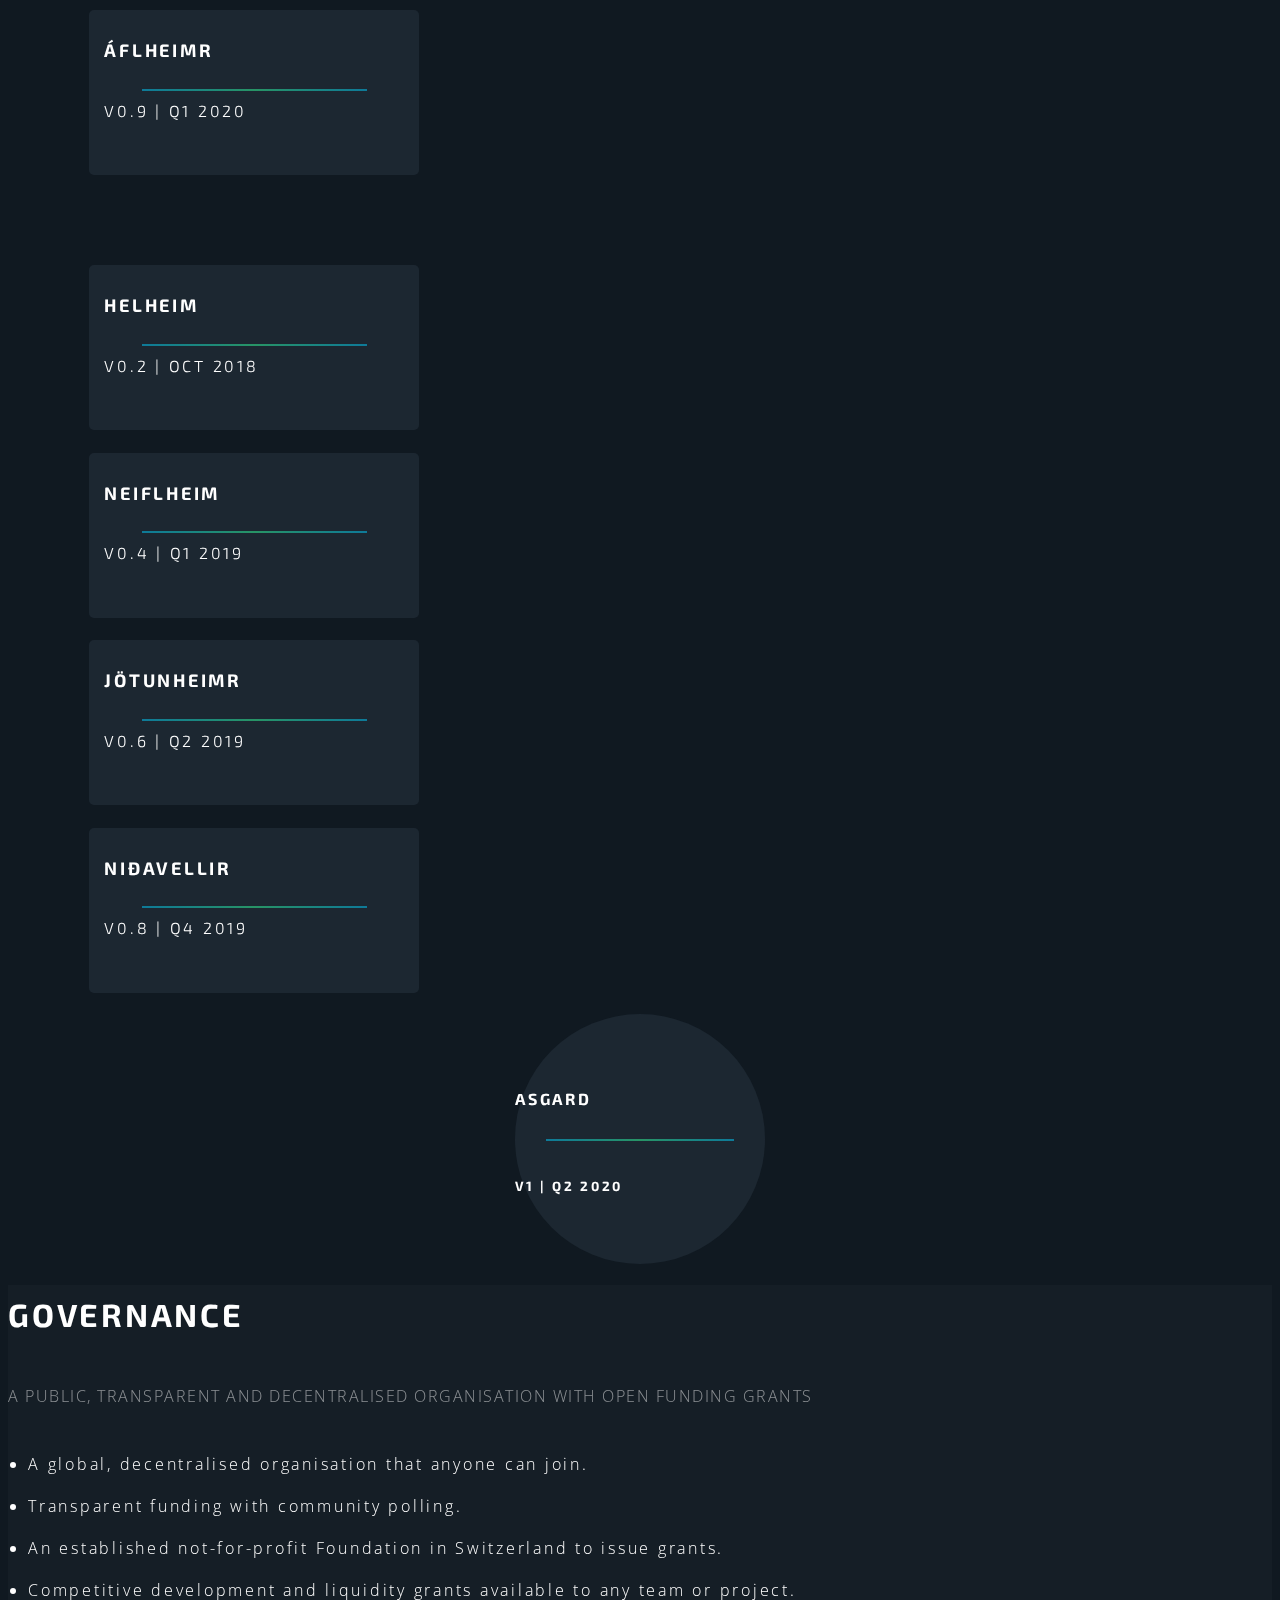
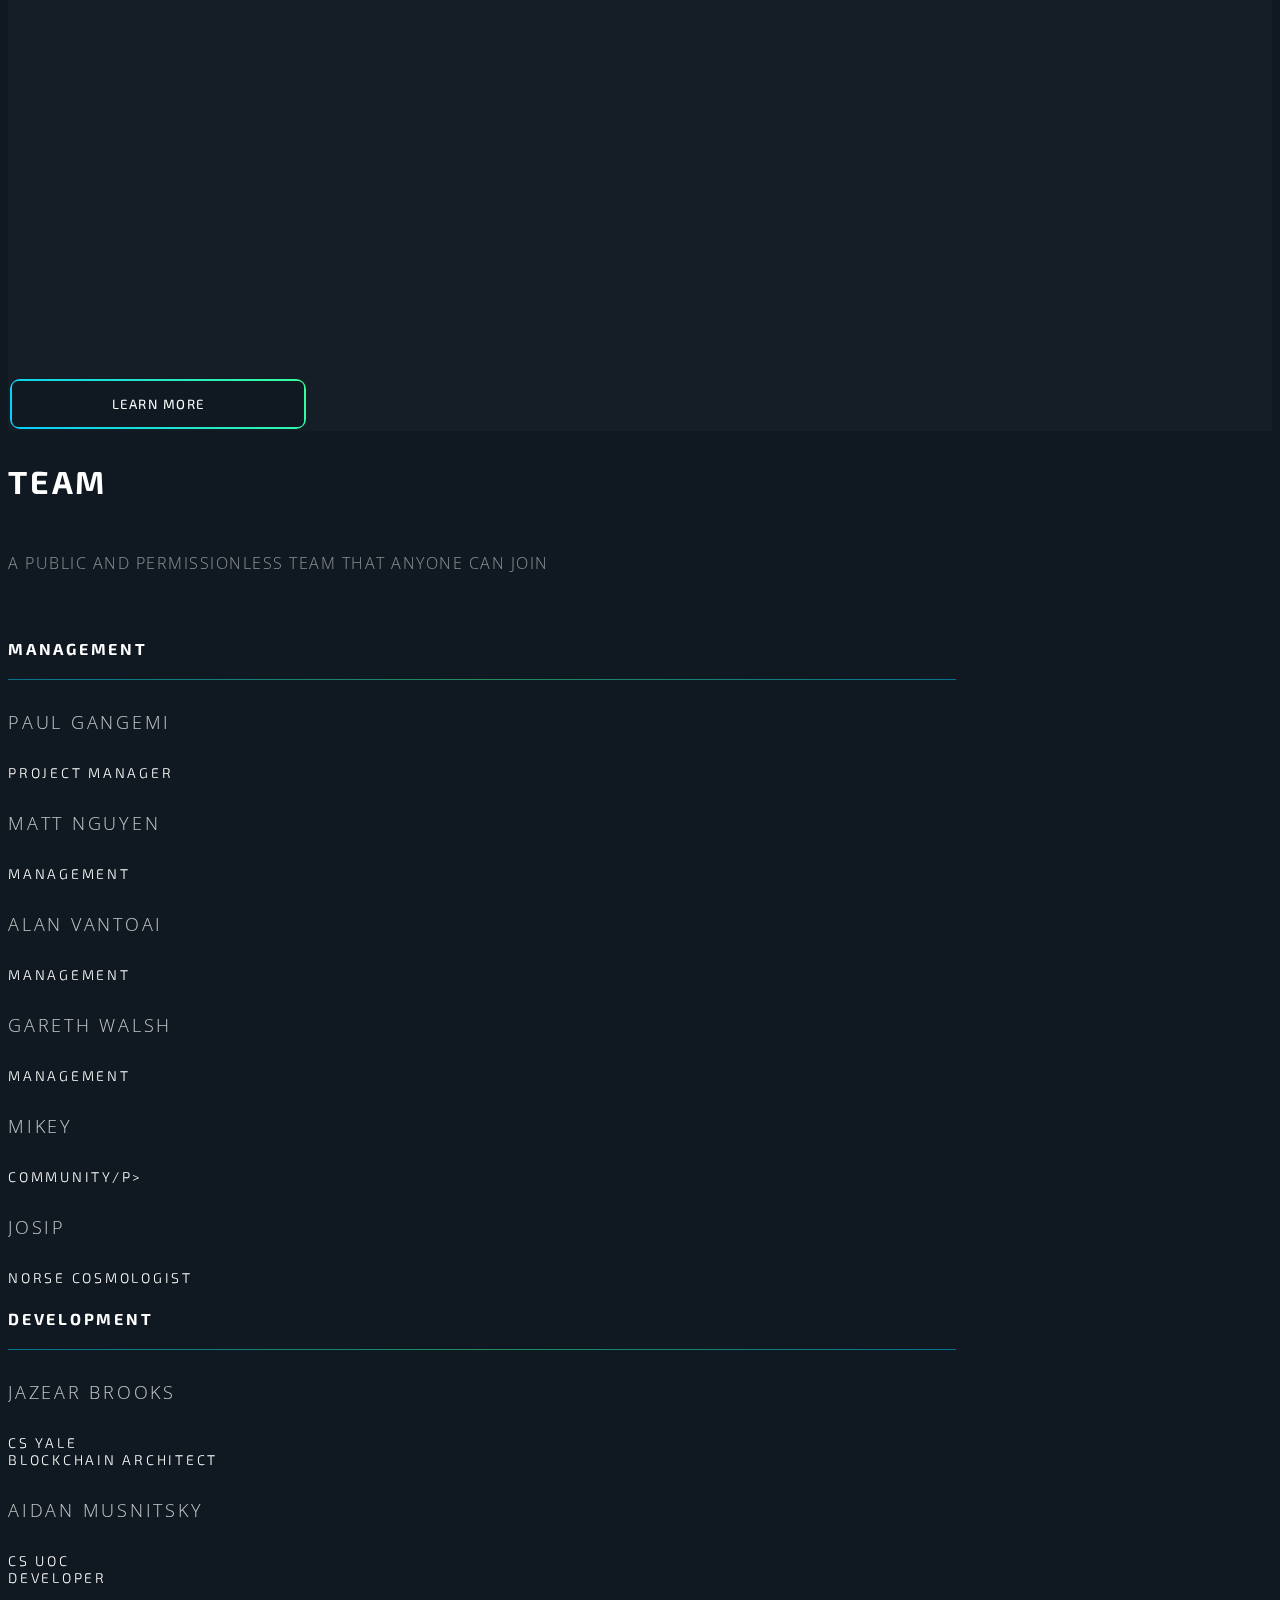
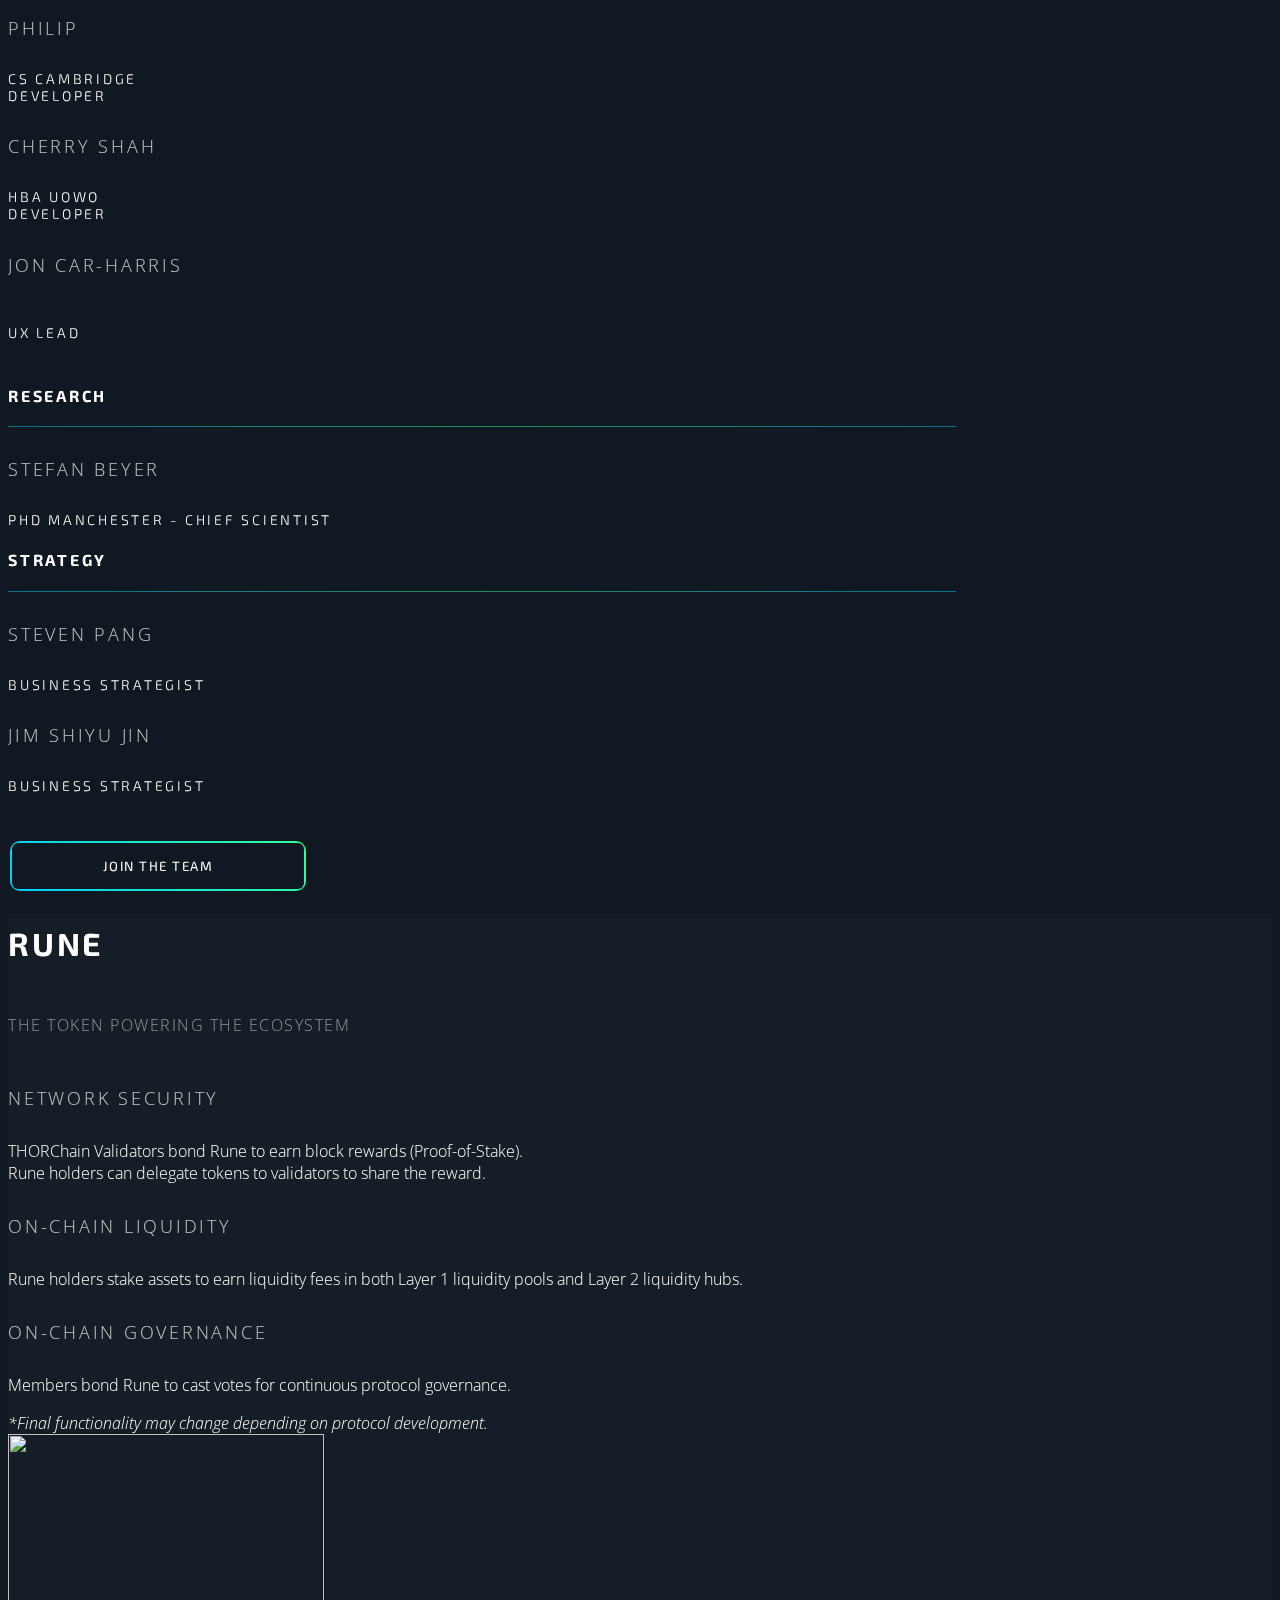
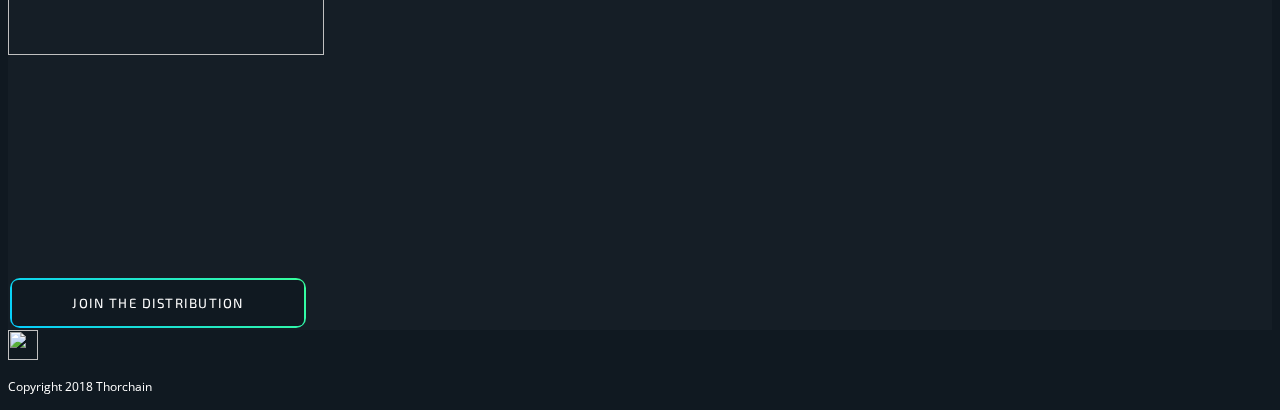
==== commit 9f190ce4: "made the thorchain illustration bigger" ====
--- a/index.html
+++ b/index.html
@@ -7,8 +7,6 @@
     <meta name="viewport" content="width=device-width, initial-scale = 1.0, maximum-scale=1.0, user-scalable=no" />
     <link href="https://stackpath.bootstrapcdn.com/bootstrap/4.1.3/css/bootstrap.min.css" rel="stylesheet" integrity="sha384-MCw98/SFnGE8fJT3GXwEOngsV7Zt27NXFoaoApmYm81iuXoPkFOJwJ8ERdknLPMO"
         crossorigin="anonymous">
-		
-		
     <link href="https://fonts.googleapis.com/css?family=Exo+2|Open+Sans" rel="stylesheet">
     <link href="assets/css/connecting-dots.css" rel="stylesheet">
     <link href="assets/css/thorchain.css" rel="stylesheet">
@@ -23,15 +21,15 @@
 
 <body>
     <nav id="mainNav" class="navbar navbar-expand-lg">
-        <div class="container"> 
-        <a class="navbar-brand" style="max-width: 40%">
+        <div class="container">
+            <a class="navbar-brand" style="max-width: 40%">
                 <img class="top-brand" src="assets/img/thorchain-white-text.svg">
             </a>
         </div>
         <!--
             <a id="fullnav-toggler">
                 <i style="color:white;" class="fas fa-bars"></i>
-            </a> 
+            </a>
             -->
     </nav>
     <div id="fullnav" class="fullnav-menu text-center">
@@ -70,11 +68,15 @@
                     <div class="col-lg-6 col-md-12">
                         <div class="row top-text">
                             <h1>The Lightning-Fast Decentralised Exchange Protocol</h1>
-                            <h5 class="py-15px">Powering fast and low-fee digital asset trading; enabling instant and liquid
+                            <h5 class="py-15px">Powering fast and low-fee digital asset trading; enabling instant and
+                                liquid
                                 payments.</h5>
-                            <p class="desc-paragraph">The THORChain ecosystem is built for a singular purpose: to create
-                                a massive payment network for payment freedom. In the matured vision it will enable anyone
-                                to pay for anything in any currency, with continuous liquidity, near-instant finality and
+                            <p class="desc-paragraph">The THORChain ecosystem is built for a singular purpose: to
+                                create
+                                a massive payment network for payment freedom. In the matured vision it will enable
+                                anyone
+                                to pay for anything in any currency, with continuous liquidity, near-instant finality
+                                and
                                 complete self-sovereignty.</p>
                         </div>
                         <div class="row text-left">
@@ -91,19 +93,19 @@
                                 <a href="https://t.me/thorchain_org" target="_blank">
                                     <i class="text-grey mx-10px fab fa-telegram-plane"></i>
                                 </a>
-                                <a href="https://medium.com/thorchain_org" target="_blank">
+                                <a href="https://medium.com/thorchain" target="_blank">
                                     <i class="text-grey mx-10px fab fa-medium"></i>
                                 </a>
                             </div>
-                        <div class="col-12 py-5">
-                            <a href="https://thorchain.info" target="_blank">
-                                <button class="btn btn-thor">
-                                    VIEW BLOCKCHAIN
-                                </button>
-                            </a>
-                        </div>
-                        </div>
-                    </div> 
+                            <div class="col-12 py-5">
+                                <a href="https://thorchain.info" target="_blank">
+                                    <button class="btn btn-thor">
+                                        VIEW BLOCKCHAIN
+                                    </button>
+                                </a>
+                            </div>
+                        </div>
+                    </div>
                 </div>
             </div>
         </div>
@@ -114,14 +116,20 @@
                         <h1>THORCHAIN ECOSYSTEM</h1>
                         <h5>A hybrid of emerging multi-layer technologies</h5>
                         <div class="container pt-25px">
-                            <p class="desc-paragraph">THORChain will enhance and augment the entire crypto-currency and digital
-                                asset ecosystem; being completely chain-agnostic with fundamentals of compatibility, performance
-                                and upgradeability. 
-                                <br><br> THORChain does not compete with any existing protocol or chain. Rather it is built
-                                to connect them all in one massively liquid, redundant and decentralised network. Pay with
-                                Bitcoin, instantly receive with Ethereum at the correct market price; THORChain provides
+                            <p class="desc-paragraph">THORChain will enhance and augment the entire crypto-currency and
+                                digital
+                                asset ecosystem; being completely chain-agnostic with fundamentals of compatibility,
+                                performance
+                                and upgradeability.
+                                <br><br> THORChain does not compete with any existing protocol or chain. Rather it is
+                                built
+                                to connect them all in one massively liquid, redundant and decentralised network. Pay
+                                with
+                                Bitcoin, instantly receive with Ethereum at the correct market price; THORChain
+                                provides
                                 the bridging protocol with the Rune token as the liquid settlement currency.
-                                <br><br> THORChain is not a Bitcoin replacement nor is it a smart contract platform. It is
+                                <br><br> THORChain is not a Bitcoin replacement nor is it a smart contract platform. It
+                                is
                                 simply a lightning-fast decentralised exchange protocol.</p>
                         </div>
                     </div>
@@ -211,20 +219,19 @@
                 </div>
                 <div class="col-lg-6 min-h-40v thorchain-animated-container">
                     <div class="col-12">
-                        <div style="margin: 0 auto;">
-                            <div class="outer-circle swirl-bg-anti-clockwise">
-                            </div>
-                            <div class="inner-circle swirl-bg-clockwise">
-                            </div>
-                            <div class="orb-chain swirl-bg-chain"></div>
-                            <img class="center-orb" src="assets/img/animated/center.svg">
+                        <div class="thorchain-img"> 
+                            <img class="thorchain-swirl centered spin-anim-anti-clockwise" src="assets/img/animated/clockwise.svg">
+                            <img class="thorchain-swirl centered spin-anim-clockwise" src="assets/img/animated/anti-clockwise.svg">
+                            <img class="centered thorchain-swirl-centerpiece" src="assets/img/rune-icon.svg">
+                            <img class="img-fluid centered liquidity-circle" src="assets/img/liquidity-circle.png">
                         </div>
                     </div>
                 </div>
             </div>
             <div class="row">
                 <div class=" col-12 text-center mt-10v">
-                    <a href="https://github.com/thorchain/Resources/tree/master/Whitepapers/THORChain/whitepaper-en.md" target="_blank">
+                    <a href="https://github.com/thorchain/Resources/tree/master/Whitepapers/THORChain/whitepaper-en.md"
+                        target="_blank">
                         <button class="btn btn-thor mt-35">THORCHAIN WHITEPAPER</button>
                     </a>
                 </div>
@@ -333,7 +340,8 @@
             </div>
             <div class="row">
                 <div class=" col-12 text-center mt-5v pt-5vh">
-                    <a href="https://github.com/thorchain/Resources/tree/master/Whitepapers/Yggdrasil-Protocol/whitepaper-en.md" target="_blank">
+                    <a href="https://github.com/thorchain/Resources/tree/master/Whitepapers/Yggdrasil-Protocol/whitepaper-en.md"
+                        target="_blank">
                         <button class="btn btn-thor">YGGDRASIL WHITEPAPER</button>
                     </a>
                 </div>
@@ -364,7 +372,8 @@
             </div>
             <div class="row">
                 <div class=" col-12 text-center mt-5v">
-                    <a href="https://github.com/thorchain/Resources/tree/master/Whitepapers/Bifrost-Protocol/whitepaper-en.md" target="_blank">
+                    <a href="https://github.com/thorchain/Resources/tree/master/Whitepapers/Bifrost-Protocol/whitepaper-en.md"
+                        target="_blank">
                         <button style=" margin: 0 auto;" class="btn btn-thor">BIFRÖST WHITEPAPER</button>
                     </a>
                 </div>
@@ -404,7 +413,8 @@
             </div>
             <div class="row">
                 <div class=" col-12 text-center mt-5v">
-                    <a href="https://github.com/thorchain/Resources/tree/master/Whitepapers/Flash-Network/whitepaper-en.md" target="_blank">
+                    <a href="https://github.com/thorchain/Resources/tree/master/Whitepapers/Flash-Network/whitepaper-en.md"
+                        target="_blank">
                         <button class="btn btn-thor" style="margin-top:25px">FLASH NETWORK WHITEPAPER</button>
                     </a>
                 </div>
@@ -433,7 +443,8 @@
             </div>
             <div class="row">
                 <div class=" col-12 text-center mt-5v">
-                    <a href="https://github.com/thorchain/Resources/tree/master/Whitepapers/AEsir-Protocol/whitepaper-en.md" target="_blank">
+                    <a href="https://github.com/thorchain/Resources/tree/master/Whitepapers/AEsir-Protocol/whitepaper-en.md"
+                        target="_blank">
                         <button class="btn btn-thor" style="margin-top:25px">ÆSIR PROTOCOL WHITEPAPER</button>
                     </a>
                 </div>
@@ -493,7 +504,8 @@
             </div>
             <div class="row text-center">
                 <div class="col-12">
-                    <a href="https://github.com/thorchain/Resources/tree/master/Whitepapers/THORChain/whitepaper-en.md" target="_blank">
+                    <a href="https://github.com/thorchain/Resources/tree/master/Whitepapers/THORChain/whitepaper-en.md"
+                        target="_blank">
                         <button class="btn btn-thor ml-25" style="margin-top:25px">READ THE RESEARCH</button>
                     </a>
                 </div>
@@ -508,18 +520,27 @@
                         ROADMAP
                     </h1>
                     <div class="container pt-25px">
-                        <p class="desc-paragraph">THORChain will first deploy a deeply liquid and easy-to-use decentralised
-                            exchange, ASGARDEX, with cross-chain compatibility to create a near-perfect environment for trading.
-                            With on-chain liquidity and liquidity incentivisation strategies; a favourable trading environment
+                        <p class="desc-paragraph">THORChain will first deploy a deeply liquid and easy-to-use
+                            decentralised
+                            exchange, ASGARDEX, with cross-chain compatibility to create a near-perfect environment for
+                            trading.
+                            With on-chain liquidity and liquidity incentivisation strategies; a favourable trading
+                            environment
                             will create a deep pool of liquidity with trustless price feeds.
-                            <br><br> THORChain will then deploy the ASGARD Wallet, featuring a full suite of user-friendly
-                            payment tools for mainstream adoption; such as account recovery, various payment features and
+                            <br><br> THORChain will then deploy the ASGARD Wallet, featuring a full suite of
+                            user-friendly
+                            payment tools for mainstream adoption; such as account recovery, various payment features
+                            and
                             on-chain account facilities, such as escrow, the Name Service and multi-signatures.
-                            <br><br> THORChain will then launch the Flash Network, anchored to the Layer 1 trustless price
-                            feeds, and with cross-network liquidity hubs for instant and reliable asset exchange across any
+                            <br><br> THORChain will then launch the Flash Network, anchored to the Layer 1 trustless
+                            price
+                            feeds, and with cross-network liquidity hubs for instant and reliable asset exchange across
+                            any
                             network.
-                            <br><br> In the final phase THORChain will launch the THORPayments ecosystem; a suite of end-user
-                            tools and hardware, enabling self-sovereign and trustless payments between customers and merchants
+                            <br><br> In the final phase THORChain will launch the THORPayments ecosystem; a suite of
+                            end-user
+                            tools and hardware, enabling self-sovereign and trustless payments between customers and
+                            merchants
                             globally. </p>
                     </div>
                 </div>
@@ -596,10 +617,10 @@
                 <div class="col-lg-4 "> </div>
             </div>
             <div class="roadmap-swirl-bg">
-                    <div class=" swirl-bg-clockwise spin-anim-anti-clockwise" style="background-position: center;">
-                    </div>
-                    <div class=" swirl-bg-anti-clockwise spin-anim-clockwise" style="background-position: center;">
-                    </div>
+                <div class=" swirl-bg-clockwise spin-anim-anti-clockwise" style="background-position: center;">
+                </div>
+                <div class=" swirl-bg-anti-clockwise spin-anim-clockwise" style="background-position: center;">
+                </div>
                 <!--
                 <img class="spin-anim-anti-clockwise" src="assets/img/animated/clockwise.svg">
                 <img class="spin-anim-anti-clockwise" src="assets/img/animated/anti-clockwise.svg">
@@ -726,14 +747,15 @@
                             <div class="col-lg-6">
                                 <div class="team-member">
                                     <h5 class="team-name">Cherry Shah</h5>
-                                    <p class="team-cred">HBA UWO
+                                    <p class="team-cred">HBA UoWO
                                         <br>Developer</p>
                                 </div>
                             </div>
                             <div class="col-lg-6">
                                 <div class="team-member">
                                     <h5 class="team-name">Jon Car-Harris</h5>
-                                    <p class="team-cred"> UX Lead</p>
+                                    <p class="team-cred">
+                                        <br>UX Lead</p>
                                 </div>
                             </div>
                         </div>
@@ -754,7 +776,7 @@
                         <div class="row">
                             <div class="col-lg-6">
                                 <div class="team-member">
-                                    <h5 class="team-name"> Steven Alchemy </h5>
+                                    <h5 class="team-name"> Steven Pang </h5>
                                     <p class="team-cred"> Business Strategist</p>
                                 </div>
                             </div>
@@ -765,20 +787,20 @@
                                 </div>
                             </div>
                         </div>
-                        
+
                     </div>
                 </div>
                 <div class="row">
                     <div class="col-lg-12 text-center">
                         <a href="https://thorchain.typeform.com/to/U7FTWq" target="_blank">
-                        <button class="btn btn-thor mt-10v mb-10v w-50p">JOIN THE TEAM</button>
+                            <button class="btn btn-thor mt-10v mb-10v w-50p">JOIN THE TEAM</button>
                         </a>
                     </div>
                 </div>
             </div>
         </div>
     </section>
-    <section id="distribution"> 
+    <section id="distribution">
         <div class="container-fluid grey-bg min-h-60v pt-10vh pb-10vh">
             <div class="container">
                 <div class="row">
@@ -791,23 +813,26 @@
                     <div class="col-lg-6 ">
                         <div class="py-15px">
                             <h5 class="team-name">NETWORK SECURITY</h5>
-                            <p style="font-weight: 200">THORChain Validators bond Rune to earn block rewards (Proof-of-Stake).<br>Rune
+                            <p style="font-weight: 200">THORChain Validators bond Rune to earn block rewards
+                                (Proof-of-Stake).<br>Rune
                                 holders can delegate tokens to validators to share the reward.</p>
                         </div>
                         <div class="py-15px">
                             <h5 class="team-name">ON-CHAIN LIQUIDITY</h5>
-                            <p style="font-weight: 200">Rune holders stake assets to earn liquidity fees in both Layer 1
+                            <p style="font-weight: 200">Rune holders stake assets to earn liquidity fees in both Layer
+                                1
                                 liquidity pools and Layer 2 liquidity hubs.</p>
                         </div>
 
                         <div class="py-15px">
                             <h5 class="team-name">ON-CHAIN GOVERNANCE</h5>
-                            <p style="font-weight: 200">Members bond Rune to cast votes for continuous protocol governance.</p>
+                            <p style="font-weight: 200">Members bond Rune to cast votes for continuous protocol
+                                governance.</p>
                         </div>
                         <i style="font-weight: 200">*Final functionality may change depending on protocol development.</i>
                     </div>
                     <div class="col-lg-6 text-center">
-                        <img class="py-30px" src="assets/img/rune.svg" style="width: 50%;">
+                        <img class="py-30px" src="assets/img/rune-icon.svg" style="width: 50%;">
                         <br>
                         <a href="https://thorchain.com">
                             <button class="btn btn-thor mt-15 mb-10v">JOIN THE DISTRIBUTION</button>
@@ -817,7 +842,7 @@
             </div>
         </div>
     </section>
-   <footer id="footer" class="container-fluid p-20px">
+    <footer id="footer" class="container-fluid p-20px">
         <div class="container">
             <div class="row">
                 <div class="col-lg-4" style="height:30px">
@@ -826,31 +851,33 @@
                 <div class="col-lg-4  text-center" style="height:30px">
                     <p style="font-size:12px; line-height:30px;">Copyright 2018 Thorchain</p>
                 </div>
-                    <div class="col-lg-4  text-right" style="font-size: 1.5rem">
-                        <a href="https://twitter.com/thorchain_org" target="_blank">
-                            <i class="text-grey mx-10px fab fa-twitter"></i>
-                        </a>
-                        <a href="https://reddit.com/r/thorchain" target="_blank">
-                            <i class="text-grey mx-10px fab fa-reddit"></i>
-                        </a>
-                        <a href="https://github.com/thorchain" target="_blank">
-                            <i class="text-grey mx-10px fab fa-github"></i>
-                        </a>
-                        <a href="https://t.me/thorchain_org" target="_blank">
-                            <i class="text-grey mx-10px fab fa-telegram-plane"></i>
-                        </a>
-                        <a href="https://medium.com/thorchain" target="_blank">
-                            <i class="text-grey mx-10px fab fa-medium"></i>
-                        </a>
-                    </div>
+                <div class="col-lg-4  text-right" style="font-size: 1.5rem">
+                    <a href="https://twitter.com/thorchain_org" target="_blank">
+                        <i class="text-grey mx-10px fab fa-twitter"></i>
+                    </a>
+                    <a href="https://reddit.com/r/thorchain" target="_blank">
+                        <i class="text-grey mx-10px fab fa-reddit"></i>
+                    </a>
+                    <a href="https://github.com/thorchain" target="_blank">
+                        <i class="text-grey mx-10px fab fa-github"></i>
+                    </a>
+                    <a href="https://t.me/thorchain_org" target="_blank">
+                        <i class="text-grey mx-10px fab fa-telegram-plane"></i>
+                    </a>
+                    <a href="https://medium.com/thorchain" target="_blank">
+                        <i class="text-grey mx-10px fab fa-medium"></i>
+                    </a>
+                </div>
             </div>
         </div>
     </footer>
+
 
 </body>
 <link rel="stylesheet" href="https://use.fontawesome.com/releases/v5.2.0/css/all.css" integrity="sha384-hWVjflwFxL6sNzntih27bfxkr27PmbbK/iSvJ+a4+0owXq79v+lsFkW54bOGbiDQ"
     crossorigin="anonymous">
-<script src="https://code.jquery.com/jquery-3.3.1.js" integrity="sha256-2Kok7MbOyxpgUVvAk/HJ2jigOSYS2auK4Pfzbm7uH60=" crossorigin="anonymous"></script>
+<script src="https://code.jquery.com/jquery-3.3.1.js" integrity="sha256-2Kok7MbOyxpgUVvAk/HJ2jigOSYS2auK4Pfzbm7uH60="
+    crossorigin="anonymous"></script>
 <script src="https://stackpath.bootstrapcdn.com/bootstrap/4.1.3/js/bootstrap.bundle.min.js" integrity="sha384-pjaaA8dDz/5BgdFUPX6M/9SUZv4d12SUPF0axWc+VRZkx5xU3daN+lYb49+Ax+Tl"
     crossorigin="anonymous"></script>
 <script src="https://stackpath.bootstrapcdn.com/bootstrap/4.1.3/js/bootstrap.bundle.min.js" integrity="sha384-pjaaA8dDz/5BgdFUPX6M/9SUZv4d12SUPF0axWc+VRZkx5xU3daN+lYb49+Ax+Tl"
@@ -859,4 +886,4 @@
 <script src="assets/js/thorchain.js"></script>
 <script src="assets/js/css3-animate-it.js"></script>
 
-</html>+</html>
--- a/assets/css/thorchain.css
+++ b/assets/css/thorchain.css
@@ -0,0 +1,1125 @@
+.fullnav-menu{
+    width:100vw; 
+    height: 100vh; 
+    position:fixed; 
+    z-index: -1;
+    background-color: rgba(0,0,0,0.95); 
+    opacity: 0;
+    transition: all 0.25s;
+}
+.thorchain-img{
+    margin: 0 auto; 
+    display: flex; 
+    height: 500px;
+}
+.thorchain-swirl{
+    width : 300px;
+    height: 300px;    
+}
+.thorchain-swirl-centerpiece{
+    width: 180px;
+    height: 180px;
+}
+.liquidity-circle{
+    width:420px; 
+    height: 420px;
+}
+.centered{
+    position: absolute;
+    left: 0;
+    right: 0;
+    top: 0;
+    bottom: 0;
+    margin: auto;
+    max-width: 100%;
+    max-height: 100%;
+    overflow: auto;
+}
+.fullnav-active{
+    z-index: 100;
+    opacity: 1;
+}
+.fullnav-menu .nav-link{
+    color: white;
+    text-decoration: none;
+}
+.ecosystem-container{
+    padding: 20vh 0 20vh 0;
+}html, body{ 
+    max-width: 100%;
+    overflow-x: hidden;
+}
+@media screen and (max-width:576px){
+     
+html, body{ 
+    max-width: 100%;
+    overflow-x: hidden;
+}
+    #fullnav-toggler{
+        margin-right:15px;
+    }
+ 
+} 
+body{  
+    background-color : #101921;
+    color: white;
+}
+ul{
+    padding-left: 20px;
+}
+.text-grey{
+    color: rgba(255,255,255,0.75);
+}
+.grey-bg {
+    background-color: rgba(255,255,255,0.025);
+}
+.navbar{
+    width: 100%;
+    transition: background-color 0.5s; 
+    z-index: 100;
+    position: absolute;
+    background-color: rgba(16, 25, 33, 0);
+}
+.navbar-active{ 
+    background-color: rgba(16, 25, 33, 0.25);
+} 
+.section-divider{
+    margin: 0 auto; 
+    height: 2px; 
+    width: 50% 
+}
+ul li{ 
+    font-family: 'Open Sans', sans-serif;
+}
+p, label, a, b ,i{ 
+    font-family: 'Open Sans', sans-serif;
+}
+h1, h2, h3, h4, h5, button{
+    font-family: 'Exo 2', sans-serif;
+    letter-spacing: 2.75px;
+}
+.navbar-nav a{ 
+    font-family: 'Exo 2', sans-serif;
+    color: white;
+}
+.navbar-brand img{
+    max-width: 100%;
+} 
+.top-text{
+    margin-top: 25vh;
+    padding: 20px 20px 0 20px;
+    background: rgba(0,0,0,0);
+}
+.top-text h1{
+    text-transform: uppercase;
+    letter-spacing: 2.75px;
+    font-weight: 400;
+}
+.top-text h5{
+    font-family: 'Open Sans', sans-serif;
+    font-weight: 300;
+    letter-spacing: 2.75px;
+}
+.bg-triangle{
+    background-image: url(../img/bg-triangle.png);
+    background-repeat: no-repeat;
+    background-size: auto 100%;
+} 
+.bg-triangle-flipped{
+    background-image: url(../img/bg-triangle-flipped.png);
+    background-repeat: no-repeat;
+    background-size: auto 100%; 
+}
+#ecosystem{
+    background-position: 25vw;
+}
+.component-row p{
+    font-size:14px;
+}
+.btn {
+    letter-spacing: 1.5px;
+} 
+.btn-thor {
+    position: relative;
+    color: white;
+    border: 4px solid transparent;
+    border-radius: 10px;  
+    background:  #101921;
+    background-clip: padding-box;
+    padding: 15px; 
+    transition: all 0.5s; 
+    min-width: 300px;
+}
+.rune-img{
+    height: 50px;
+    padding-right: 10px;
+}
+
+.btn-thor:hover{ 
+    background:  rgba(51,255,153,0.1);
+    color:white;
+    transition: all 0.5s;
+}
+
+.btn-thor::after {
+    position: absolute;
+    top: -2px; bottom: -2px;
+    left: -2px; right: -2px;
+    background: linear-gradient(45deg, rgba(0,204,255,1), rgba(51,255,153,1));
+    content: '';
+    z-index: -1;
+    border-radius: 10px; 
+}
+
+.flash-connect-line{ 
+    width:5px;
+    height:35px; 
+    background-color: rgba(51,255,153,1);
+    animation-duration: 2s;
+    animation-iteration-count: infinite;
+    animation-name: flashShadowsGreen;
+}
+@keyframes flashShadowsGreen{
+    0% {
+        box-shadow: 0 0 10px 0 rgba(51,255,153,0);
+    } 
+    50% {
+        box-shadow: 0 0 10px 0 rgba(51,255,153,1);
+    }
+    100% {
+        box-shadow: 0 0 10px 0 rgba(51,255,153,0);
+    }
+}
+
+/* Use this if you want to set your own gradient */
+.animated-gradient-bg-gold {
+    align-items: center; 
+    background-size: 600%;
+    background-image: linear-gradient(to right, gold, #fafa1d, gold, #fafa1d);
+    background-position: 0 0;
+    display: flex;
+    height: 100%;
+    justify-content: center;
+    /* Animation */
+    animation-duration: 4s;
+    animation-iteration-count: infinite;
+    animation-name: gradients;
+}
+.animated-gradient-bg-silver {
+    align-items: center; 
+    background-size: 600%;
+    background-image: linear-gradient(to left, grey, rgb(150, 150, 150),grey, rgb(150, 150, 150));
+    background-position: 0 0;
+    display: flex;
+    height: 100%;
+    justify-content: center;
+    /* Animation */
+    animation-duration: 4s;
+    animation-iteration-count: infinite;
+    animation-name: gradients;
+}
+ 
+
+/* Use these if you only want the thorchain animated gradient */
+.animated-gradient-bg {
+    align-items: center;
+    background-image: linear-gradient(to right, #00ccff, #33ff99, #00ccff, #33ff99);
+    background-size: 600%;
+    background-position: 0 0;
+    display: flex;
+    height: 100%;
+    justify-content: center;
+    /* Animation */
+    animation-duration: 43s;
+    animation-iteration-count: infinite;
+    animation-name: gradients;
+}
+.animated-gradient-bg-left {
+    align-items: center;
+    background-image: linear-gradient(to left, #00ccff, #33ff99, #00ccff, #33ff99);
+    background-size: 600%;
+    background-position: 0 0;
+    display: flex;
+    height: 100%;
+    justify-content: center;
+    /* Animation */
+    animation-duration: 3s;
+    animation-iteration-count: infinite;
+    animation-name: gradients;
+} 
+
+@keyframes gradients {
+    0% {
+      background-position: 0 0;
+    }
+    25% {
+      background-position: 50% 0;
+    }
+    50% {
+      background-position: 90% 0;
+    }
+    60% {
+      background-position: 60%;
+    }
+    75% {
+      background-position: 40%;
+    }
+    100% {
+      background-position: 0 0;
+    }
+} 
+.divider-div{
+ width:100px; 
+ height:2.5px;
+ margin: 0 auto;
+} 
+.element-anim {
+    animation: pulse 5s infinite;
+  }
+  .outer-circle{
+    width: 325px; 
+    height:325px; 
+    left:110px; 
+    top: 75px; 
+    position:absolute; 
+    animation: spin-anti 10s linear infinite;
+  }
+
+  .inner-circle{
+    width: 325px; 
+    height: 325px; 
+    left:110px; 
+    top: 75px;  
+    position:absolute;
+    animation: spin 25s linear infinite;
+  }
+  .spin-anim-anti-clockwise{
+    animation: spin-anti 10s linear infinite;
+  }
+
+  .spin-anim-clockwise{
+    animation: spin 10s linear infinite;
+  }
+  .orb-chain{
+      width: 115px; 
+      height: 115px; 
+      left:215px; 
+      top: 180px;  
+      position:absolute;
+      animation: spin 25s linear infinite;
+  }
+  .center-orb{
+    width: 175px; 
+    height: 175px; 
+    left: 185px; 
+    top: 150px; 
+    z-index:100; 
+    position:absolute;
+    animation: spin 20s linear infinite;
+
+  }
+ .charts{
+    margin-top: 10vh;
+ }
+ .charts p{
+    line-height: 8px; 
+    font-size: 12px; 
+ }
+
+ @media screen and (min-height: 1080px){ 
+    .charts{
+        margin-top: 5vh;
+     }
+ }
+ @media screen and (max-width: 994px){
+   .outer-circle, 
+   .inner-circle
+   {  
+     left:175px; 
+     top: 50px; 
+   }
+   .orb-chain{ 
+       left: 280px; 
+       top: 155px;   
+   }
+   .center-orb{ 
+     left: 250px; 
+     top: 125px;  
+     z-index:100; 
+     position:absolute;
+     animation: spin 20s linear infinite;
+ 
+   }
+ }
+  @media screen and (max-width: 768px){
+    .outer-circle, 
+    .inner-circle
+    {  
+      left:95px; 
+      top: 50px; 
+    }
+    .orb-chain{ 
+        left: 200px; 
+        top: 155px;   
+    }
+    .center-orb{ 
+      left: 170px; 
+      top: 125px;  
+      z-index:100; 
+      position:absolute;
+      animation: spin 20s linear infinite;
+  
+    }
+  }
+  @media screen and (max-width: 640px){
+      .outer-circle, 
+      .inner-circle
+      {  
+         left:95px; 
+        top: 50px; 
+      }
+      .orb-chain{ 
+          left: 200px; 
+          top: 155px;  
+          position:absolute;
+          animation: spin 25s linear infinite;
+      }
+      .center-orb{ 
+        left: 170px; 
+        top: 125px;  
+        z-index:100; 
+        position:absolute;
+        animation: spin 20s linear infinite;
+    
+      }
+  }
+  @media screen and (max-width: 420px){
+    .outer-circle, 
+    .inner-circle
+    { 
+       width: 360px; 
+       height: 360px; 
+       left: 15px; 
+      top: 30px; 
+    }
+    .orb-chain{
+        width: 125px; 
+        height: 125px; 
+        left: 132.5px; 
+        top: 147.5px;  
+        position:absolute;
+        animation: spin 25s linear infinite;
+    }
+    .center-orb{
+      width: 225px; 
+      height: 225px; 
+      left: 82.5px; 
+      top: 97.5px;  
+      z-index:100; 
+      position:absolute;
+      animation: spin 20s linear infinite;
+  
+    }
+  }
+  @media screen and (max-width: 376px){
+    .outer-circle, 
+    .inner-circle
+    { 
+       width: 360px; 
+       height: 360px; 
+       left: -22.5px; 
+      top: 30px; 
+    }
+    .orb-chain{
+        width: 125px; 
+        height: 125px; 
+        left: 92.5px; 
+        top: 147.5px;  
+        position:absolute;
+        animation: spin 25s linear infinite;
+    }
+    .center-orb{
+      width: 225px; 
+      height: 225px; 
+      left: 42.5px; 
+      top: 97.5px;  
+      z-index:100; 
+      position:absolute;
+      animation: spin 20s linear infinite;
+  
+    }
+  }
+  @media screen and (max-width: 419px){
+    .outer-circle, 
+    .inner-circle
+    { 
+       width: 325px; 
+       height: 325px; 
+       left: 15px; 
+      top: 30px; 
+    }
+    .orb-chain{
+        width: 130px; 
+        height: 130px; 
+        left: 112.5px; 
+        top: 127.5px;  
+        position:absolute;
+        animation: spin 25s linear infinite;
+    }
+    .center-orb{
+      width: 225px; 
+      height: 225px; 
+      left: 65px; 
+      top: 80px;  
+      z-index:100; 
+      position:absolute;
+      animation: spin 20s linear infinite;
+  
+    }
+  }
+  @media screen and (max-width: 376px){
+    .outer-circle, 
+    .inner-circle
+    { 
+       width: 300px; 
+       height: 300px; 
+       left: 0px; 
+      top: 30px; 
+    }
+    .orb-chain{
+        width: 127.5px; 
+        height: 127.5px; 
+        left: 85px; 
+        top: 117.5px;  
+        position:absolute;
+        animation: spin 25s linear infinite;
+    }
+    .center-orb{
+      width: 250px; 
+      height: 250px; 
+      left: 25px; 
+      top: 55px;  
+      z-index:100; 
+      position:absolute;
+      animation: spin 20s linear infinite;
+  
+    }
+  }
+  @media screen and (max-width: 321px){
+    .outer-circle, 
+    .inner-circle
+    { 
+       width: 275px; 
+       height: 275px; 
+       left: -10px; 
+      top: 30px; 
+    }
+    .orb-chain{
+        width: 115px; 
+        height: 115px; 
+        left: 67.5px; 
+        top: 110px;  
+        position:absolute;
+        animation: spin 25s linear infinite;
+    }
+    .center-orb{
+      width: 200px; 
+      height: 200px; 
+      left: 25px; 
+      top: 67.5px;  
+      z-index:100; 
+      position:absolute;
+      animation: spin 20s linear infinite;
+  
+    }
+  }
+
+ @-moz-keyframes spin-anti { 100% { -moz-transform: rotate(-360deg); } }
+ @-webkit-keyframes spin-anti { 100% { -webkit-transform: rotate(-360deg); } }
+ @keyframes spin-anti { 100% { -webkit-transform: rotate(-360deg); transform:rotate(-360deg); } }
+ @-moz-keyframes spin { 100% { -moz-transform: rotate(360deg); } }
+ @-webkit-keyframes spin { 100% { -webkit-transform: rotate(360deg); } }
+ @keyframes spin { 100% { -webkit-transform: rotate(360deg); transform:rotate(360deg); } }
+ @keyframes pulse {
+    0% {
+      background-color: rgba(0,204,255,1)
+    }
+    50% {
+      background-color: rgba(51,255,153,1)
+    }
+    100% {
+      background-color: rgba(0,204,255,1)
+    }
+  }
+
+.desc-paragraph{ 
+    color: rgba(255,255,255,0.5);
+    font-weight: 200;
+    letter-spacing: 1.5px;
+    font-size : 14px;
+}   
+
+.pitch-text ul li{
+    padding: 10px 0 10px 0;
+    font-size:16px;
+    font-weight: 200;
+    letter-spacing: 2.75px;
+    color: #FFFFFF;
+}
+
+.pitch-text p{
+    padding: 20px 0 20px 0;
+    color: rgba(255,255,255,0.5);
+    text-transform: uppercase;
+    font-weight: 200;
+    letter-spacing: 1.5px;
+}
+
+.pitch-text b{
+    padding: 20px 0 20px 0; 
+    letter-spacing: 1.5px;
+}
+.pitch-text i{
+    padding: 20px 0 20px 0; 
+    letter-spacing: 1.25px;
+}
+.pitch-text h1{
+    padding: 10px 0 10px 0;
+}
+@media screen and (max-width:420px){
+    .pitch-text h1{
+        font-size: 18px;
+    }
+}
+.bg-thorchain-gradient{
+    background: -moz-linear-gradient(360deg, rgba(0,204,255,1) 0%, rgba(51,255,153,1) 100%); /* ff3.6+ */
+    background: -webkit-gradient(linear, left top, right top, color-stop(0%, rgba(0,204,255,1)), color-stop(100%, rgba(51,255,153,1))); /* safari4+,chrome */
+    background: -webkit-linear-gradient(360deg, rgba(0,204,255,1) 0%, rgba(51,255,153,1) 100%); /* safari5.1+,chrome10+ */
+    background: -o-linear-gradient(360deg, rgba(0,204,255,1) 0%, rgba(51,255,153,1) 100%); /* opera 11.10+ */
+    background: -ms-linear-gradient(360deg, rgba(0,204,255,1) 0%, rgba(51,255,153,1) 100%); /* ie10+ */
+    background: linear-gradient(90deg, rgba(0,204,255,1) 0%, rgba(51,255,153,1) 100%); /* w3c */
+    filter: progid:DXImageTransform.Microsoft.gradient( startColorstr='#00ccff', endColorstr='#33ff99',GradientType=1 ); /* ie6-9 */
+}
+.bg-thorchain-gradient-transparent{
+    background: -moz-linear-gradient(360deg, rgba(0,204,255,0.5) 0%, rgba(51,255,153,0.5) 100%); /* ff3.6+ */
+    background: -webkit-gradient(linear, left top, right top, color-stop(0%, rgba(0,204,255,0.5)), color-stop(100%, rgba(51,255,153,0.5))); /* safari4+,chrome */
+    background: -webkit-linear-gradient(360deg, rgba(0,204,255,0.5) 0%, rgba(51,255,153,0.5) 100%); /* safari5.1+,chrome10+ */
+    background: -o-linear-gradient(360deg, rgba(0,204,255,0.5) 0%, rgba(51,255,153,0.5) 100%); /* opera 11.10+ */
+    background: -ms-linear-gradient(360deg, rgba(0,204,255,0.5) 0%, rgba(51,255,153,0.5) 100%); /* ie10+ */
+    background: linear-gradient(90deg, rgba(0,204,255,0.5) 0%, rgba(51,255,153,0.5) 100%); /* w3c */
+    filter: progid:DXImageTransform.Microsoft.gradient( startColorstr='#00ccff', endColorstr='#33ff99',GradientType=1 ); /* ie6-9 */
+}   
+/* ROADMAP */
+#roadmap{
+    position: relative;
+}
+.asgard-div{
+    width: 250px; height:250px; border-radius: 50%;margin:0 auto; z-index: 2;
+}
+.roadmap-swirl-bg{
+    height: 40%;
+    margin: 0 auto;
+    position: absolute;
+    width: 100%;
+    top: 72.5%;
+    right: 2.5px;
+}
+.roadmap-swirl-bg .swirl-bg-clockwise,
+.roadmap-swirl-bg .swirl-bg-anti-clockwise
+{ 
+    z-index: -1; 
+    position: absolute;
+    height: 100%; 
+    width: 100%;   
+    margin: 0 auto;
+}
+.roadmap-component{   
+    height: 80px;  
+    max-width: 275px;
+}
+.roadmap-component h4{ 
+    letter-spacing: 2.75px;
+    margin-top: 10px;
+}
+.roadmap-component h5{ 
+    font-size:16px;
+    letter-spacing: 2.75px;
+    margin-top: 10px;
+    font-weight: 300;
+}
+.final-roadmap{
+    width: 250px; 
+    height:250px; 
+    border-radius: 50%;
+    margin:0 auto; z-index: 2;
+    background: #1C2731;
+    color: white;
+}
+.final-roadmap h4{
+    padding-top:75px;
+    padding-bottom: 10px;
+}
+.final-roadmap h5{
+    padding-top:15px;
+}
+.roadmap-swirl-bg img{
+    position: absolute;
+    width: 500px;
+    z-index: -1;
+    left: 50%;
+    top:15%;
+}
+@media screen and (max-width: 1280px){
+ 
+}
+@media screen and (max-width: 768px){
+    .roadmap-swirl-bg{
+        width: 25vw;
+        margin: 0 auto;
+        position: absolute;
+        width: 100%;
+        top:72.5% !important;
+    } 
+    .roadmap-component h4{ 
+        font-size: 16px !important;
+    }
+    .roadmap-component h5{ 
+        font-size: 12px;
+    }
+}
+@media screen and (max-width: 420px){ 
+    .roadmap-swirl-bg{
+        top: 75% !important;
+    }
+    .final-roadmap{
+        width: 175px; 
+        height:175px; 
+        border-radius: 50%;
+        margin:0 auto; z-index: 2;
+        background: #1C2731;
+        color: white;
+    }
+    .final-roadmap h4{
+        font-size: 16px;
+        padding-top:25%;
+        padding-bottom: 10px;
+    }
+    .final-roadmap h5{
+        font-size: 14px;
+        padding-top:15px;
+    }
+    .roadmap-component h4{ 
+        font-size: 12px !important;
+    }
+    .roadmap-component h5{ 
+        font-size: 12px;
+    }
+}
+.flash-protocol-illust{ 
+    width: 75%;
+    position: absolute;   
+    left : 72.5px;
+}
+.flash-swirl{
+    width: 375px; 
+    height: 375px; 
+    margin: 0 auto;
+}
+.mobile-flash-bg{
+    width: 375px; 
+    height: 375px; 
+    margin: 0 auto;
+}
+@media screen and (max-width:1920px){
+    .flash-protocol-illust{
+        position: absolute;
+        top: -15px;
+    }
+}@media screen and (max-width:1280px){
+    .flash-protocol-illust{
+        position: absolute;
+        top: -15px;
+    }
+}@media screen and (max-width:1200px){
+    .flash-protocol-illust{
+        position: absolute;
+        top: 20px;
+        left: 55px;
+    }
+}
+@media screen and (max-width:960px){
+    .flash-protocol-illust{
+        width: 300px;
+        top: 45px;
+        left: 200px;
+        position: absolute; 
+    }
+}
+@media screen and (max-width:768px){
+    .flash-protocol-illust{ 
+        position: absolute; 
+        left: 120px;
+        top: 25px;
+    }
+}
+@media screen and (max-width:420px){
+    .flash-protocol-illust{
+        position: absolute; 
+        left: 45px;
+    }
+}
+@media screen and (max-width:375px){
+
+    .mobile-flash-bg{
+        width: 350px; 
+        height: 350px; 
+        margin: 0 auto;
+    }
+    .flash-protocol-illust{ 
+        position: absolute;
+        top: 30px; 
+        left: 25px;
+    }
+    .flash-swirl{
+        width:50%;
+        margin: 0 auto;
+    }
+}@media screen and (max-width:360px){
+    .flash-protocol-illust{ 
+        position: absolute;
+        top: 25px; 
+        left: 15px;
+    }
+    .flash-swirl{
+        width:50%;
+        margin: 0 auto;
+    }
+}
+/* GOVERNANCE */ 
+.governance-anim{ 
+    margin: 0 auto;
+    position: relative;
+}
+.governance-anim-div{ 
+    width: 350px;
+    height: 350px;
+    margin: 0 auto;    
+    background-repeat: no-repeat;
+    background-position: center;
+    background-size: 300px;
+    background-image: url('../img/animated/organisation.svg');
+}
+.governance-anim  .swirl-bg-anti-clockwise,
+.governance-anim  .swirl-bg-clockwise
+{ 
+    width: 350px;
+    height: 350px;
+    position: absolute;
+    left:0;
+    top: 0; 
+} 
+@media screen and (max-width: 376px){ 
+    .governance-anim-div{  
+        position: relative;
+        right: 25px;
+    }
+}@media screen and (max-width: 321px){ 
+    .governance-anim-div{  
+        position: relative;
+        right: 45px;
+    }
+}
+@media screen and (max-width: 768px){
+
+    #governance ul{  
+        text-align: center;
+    }
+} 
+.m-0-auto{
+    margin: 0 auto;
+}
+/* TEAMS */
+
+.team-row{
+    margin: 5vh 0 5vh 0; 
+}
+.team-name{
+    font-family: 'Open Sans', sans-serif;
+    font-weight: 300;
+    color: rgba(255,255,255,0.75);
+    font-size:18px;
+    text-transform: uppercase;
+    min-height: 20px;
+}
+.team-cred{
+    letter-spacing: 2.75px;
+    font-size:14px;
+    color: white;
+    font-family: 'Exo 2', sans-serif;
+    font-weight: 300;
+    color: rgba(255,255,255,1);
+    text-transform: uppercase;
+}
+.team-member{
+    margin: 2.5vh 0 2.5vh 0;
+}
+@media screen and (max-width: 768px){ 
+    .team-member{
+        margin: 2.5vh 0 2.5vh 0;
+        text-align: center;
+    }
+    .team-row{ 
+        text-align: center;
+    }
+    .team-row .team-col{ 
+        margin: 2.5vh 0 2.5vh 0;
+    }
+    .team-row .bg-thorchain-gradient-center{
+        margin: 0 auto;
+    }
+} 
+.bg-thorchain-blue{
+    background-color: #00ccff;
+}
+.bg-thorchain-green{
+    background-color: rgba(51,255,153,1);
+}
+.green-bg-transparent-left{
+    background: linear-gradient(90deg, rgba(51,255,153,0) 0%, rgba(51,255,153,1) 100%);
+} 
+.green-bg-transparent-right{
+    background: linear-gradient(90deg, rgba(51,255,153,0) 100%, rgba(51,255,153,1) 0%);
+}
+.blue-bg-transparent-left{
+    background: linear-gradient(90deg, rgba(0,204,255,0) 0%, rgba(0,204,255,1) 100%);
+} 
+.blue-bg-transparent-right{
+    background: linear-gradient(to left, rgba(0,204,255,0) 0%, rgba(0,204,255,1) 100%);
+} 
+.blue-bg-transparent-center{
+    background: linear-gradient(90deg, rgba(0,204,255,0) 0%, rgba(0,204,255,1) 40%,rgba(0,204,255,1) 80%, rgba(0,204,255,0) 100%);
+}
+.bg-thorchain-gradient-left{ 
+    background: linear-gradient(to left, rgba(0,204,255,0.5) 0%, rgba(51,255,153,0.5) 100%); /* w3c */
+}
+.bg-thorchain-gradient-right{
+    background: linear-gradient(90deg, rgba(0,204,255,0.5) 0%, rgba(51,255,153,0.5) 100%); /* w3c */
+}
+.bg-thorchain-gradient-left-solid{ 
+    background: linear-gradient(to left, rgba(0,204,255,1) 0%, rgba(51,255,153,1) 100%); /* w3c */
+}
+.bg-thorchain-gradient-right-solid{
+    background: linear-gradient(90deg, rgba(0,204,255,1) 0%, rgba(51,255,153,1) 100%); /* w3c */
+}
+.bg-thorchain-gradient-top-solid{ 
+    background: linear-gradient(to top, rgba(0,204,255,1) 0%, rgba(51,255,153,1) 100%); /* w3c */
+}
+.bg-thorchain-gradient-bottom-solid{ 
+    background: linear-gradient(to bottom, rgba(0,204,255,1) 0%, rgba(51,255,153,1) 100%); /* w3c */
+}
+.social-mini-row a{
+    text-decoration: none;
+}
+#ecosystem a {
+text-decoration: none;
+}
+.thorchain-component{  
+    background: #1C2731;
+    color: white;
+    text-decoration: none;
+    min-height: 135px;
+    border-radius: 5px;
+    padding:15px; 
+    margin: 10px;
+    background-size:1px 200px; 
+    transition: all 1s;
+    max-width: 300px;
+} 
+.thorchain-component h4{
+    line-height: 30px;
+    font-size : 18px;
+} 
+.thorchain-component:hover{ 
+    background : #3B4F5F;
+} 
+.bg-thorchain-gradient-center-solid{
+    background: linear-gradient(90deg, rgba(0,204,255,1) 0%, rgba(51,255,153,1) 50%, rgba(0,204,255,1) 100%); /* w3c */
+} 
+.bg-thorchain-gradient-center{
+    background: linear-gradient(90deg, rgba(0,204,255,0.5) 0%, rgba(51,255,153,0.5) 50%, rgba(0,204,255,0.5) 100%); /* w3c */
+} 
+
+.border-bg-thorchain-gradient-center{
+    border-image: linear-gradient(to bottom, rgba(0,204,255,0.5) 0%, rgba(0,204,255,0.5) 100%); /* w3c */
+} 
+.network-circle{
+    height: 100px;
+    width: 100px;
+    border-radius: 50%;
+    position:absolute;
+    box-shadow: 0 0 10px 0 rgba(0,0,0,0.5);
+    padding-bottom: 50px;
+} 
+.roadmap-line-old{
+    background: linear-gradient(to bottom, transparent 0%, transparent 45%, rgba(0,204,255,0.5) 47.5%,rgba(0,204,255,1)50%, rgba(0,204,255,0.5) 52.5%, transparent 55%, transparent 100%); 
+}
+.roadmap-line{  
+    z-index: -1;
+    background: linear-gradient(to left, #060d0d 0%,  #060d0d 48%, rgba(0,204,255,0.5) 49%,rgba(0,204,255,1)50%, rgba(0,204,255,0.5) 51%, #060d0d 52%,#060d0d 100%); 
+}
+.roadmap-pole{ 
+    background: linear-gradient(to bottom, #060d0d 0%, rgba(0,204,255,0.5) 5%,rgba(0,204,255,1)100%); 
+}
+
+.network-circle i{
+    font-size: 3.25rem;
+    padding-top: 3vh;
+}
+.network-circle img{ 
+    height:3.5rem;
+    margin-top: 2.75vh;
+}
+.network-circle h5{ 
+    font-size: 1.25rem;
+    color: rgba(255,255,255,0.75);
+    padding-top: 5vh;
+}
+.top-brand{
+    max-width: 50% !important;
+}
+.network-circle-bg{
+    margin-top:40px; 
+    height: 20px;
+} 
+.eclipse{
+  margin-top:25vh;
+} 
+.social-icon-gradient,
+.social-icon-gradient:before {
+    font-size: 1.5rem;
+    background: linear-gradient(to right, rgba(0,204,255,1) 0%, rgba(51,255,153,1) 100%);
+    -webkit-background-clip: text;
+    background-clip: text;
+    -webkit-text-fill-color: transparent;
+    display: initial; /* reset Font Awesome's display:inline-block */
+}
+
+#top{
+    width: 100vw;   
+    background-repeat: no-repeat;
+    background-image: url('../img/Thorchain_radial.svg');
+    background-size: 75%; 
+    background-position: 25vw 0;
+} 
+#top h1{
+    font-size: 2.5rem;
+} 
+  
+.thorchain-circle-div{
+    margin:0 auto; 
+    width: 175px; 
+    height: 175px;  
+    background-size: 300%;  
+    border-radius: 50%;  
+    background:  #060d0d;
+    background-position: center;
+    background-repeat: no-repeat;
+    background-image: url('../img/thorchain-logo-circle.svg');
+    transition: all 2s;
+} 
+.swirl-bg-chain{ 
+    background-repeat: no-repeat;
+    background-position: center;
+    background-image: url('../img/animated/chain.svg');
+}
+.swirl-bg-anti-clockwise{
+    background-repeat: no-repeat;
+    background-position: center;
+    background-image: url('../img/animated/anti-clockwise.svg');
+}
+.swirl-bg-clockwise{
+    background-repeat: no-repeat;
+    background-position: center;
+    background-image: url('../img/animated/clockwise.svg');
+}
+.swirl-bg{
+    background-repeat: no-repeat;
+    background-position: center;
+    background-image: url('../img/swirl-bg.svg')
+}
+.orb{   
+    border-radius: 50%;  
+    box-shadow: 0 0 30px 0px #00ccff;
+}
+.thorchain-circle-div:hover{ 
+    box-shadow: 0 0 10px 0 rgba(51,255,153,1);
+}
+@media screen and (max-width: 768px){ 
+    .btn-thor{
+        margin-top: 0;
+        margin: 0 auto;  
+    }
+    .charts{
+        margin-left: 25px;
+    }
+    #top{
+        background-size: 175%; 
+        background-position: -50px 0;
+        width:100%;
+        height:auto; 
+    }
+    .eclipse{
+        margin-top:35vh !important;
+    }
+    .top-brand{
+        max-width: 75% !important;
+    }
+    .network-circle{
+        height: 50px;
+        width: 50px; 
+    }
+    .network-circle i{
+        padding-top: 1.5vh;
+        font-size:28px;
+    }
+    .network-circle img{ 
+        margin-top: 1.5vh;
+        height:28px;
+    }
+    .network-circle h5{ 
+        font-size: 14px;
+        text-align: center;
+    }
+    .network-circle-bg{
+        margin-top:20px; 
+        height: 10px;
+    }
+}
+@media screen and (max-width: 480px){
+
+    .network-circle{
+        height: 20px; 
+    }
+    .network-circle i{
+        padding-top: 1.5vh;
+        font-size:21px;
+    }
+    .network-circle img{ 
+        margin-top: 1.5vh;
+        height:21px;
+    }
+    .network-circle h5{ 
+        font-size: 14px;
+        text-align: center;
+    }
+    .network-circle-bg{
+        margin-top:20px; 
+        height: 10px;
+    }
+}
+ 
+@media screen and (max-width: 768px){ 
+    #distribution .pitch-text{  
+        text-align: center;
+    }
+}